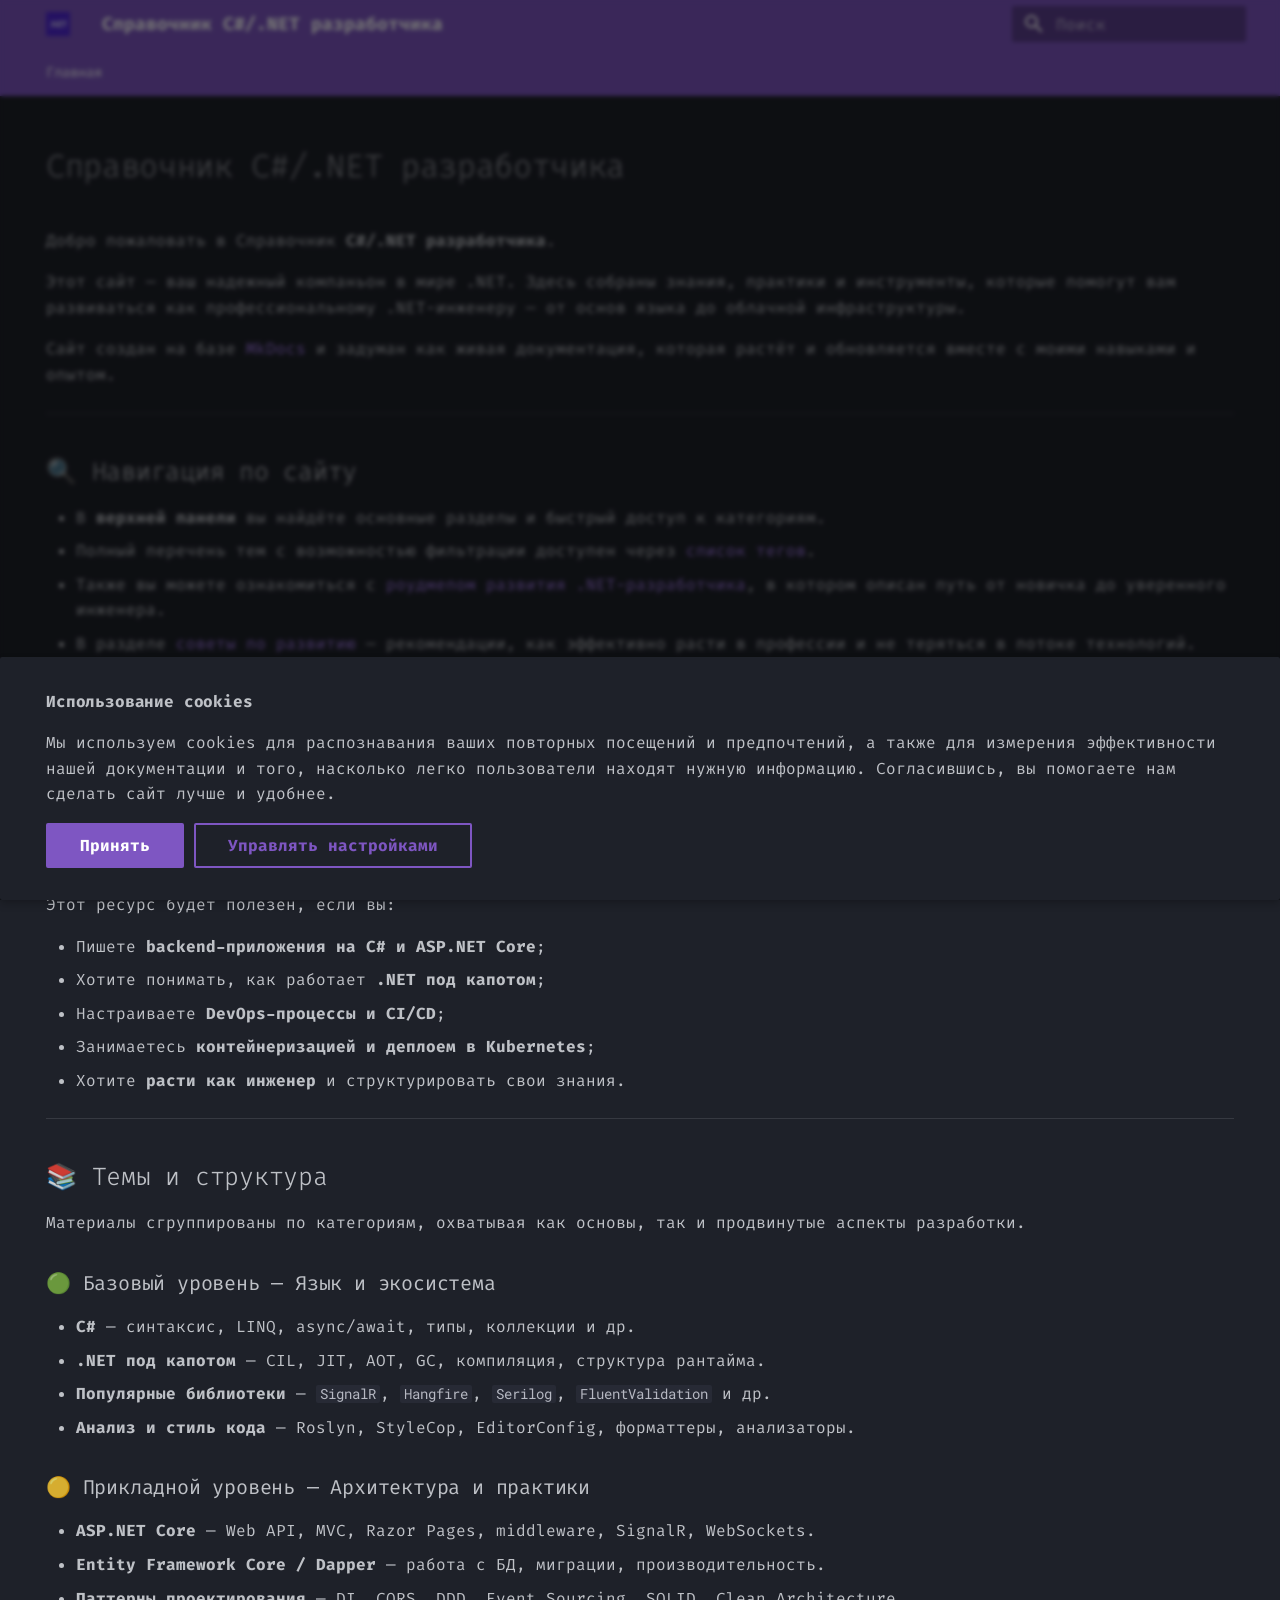
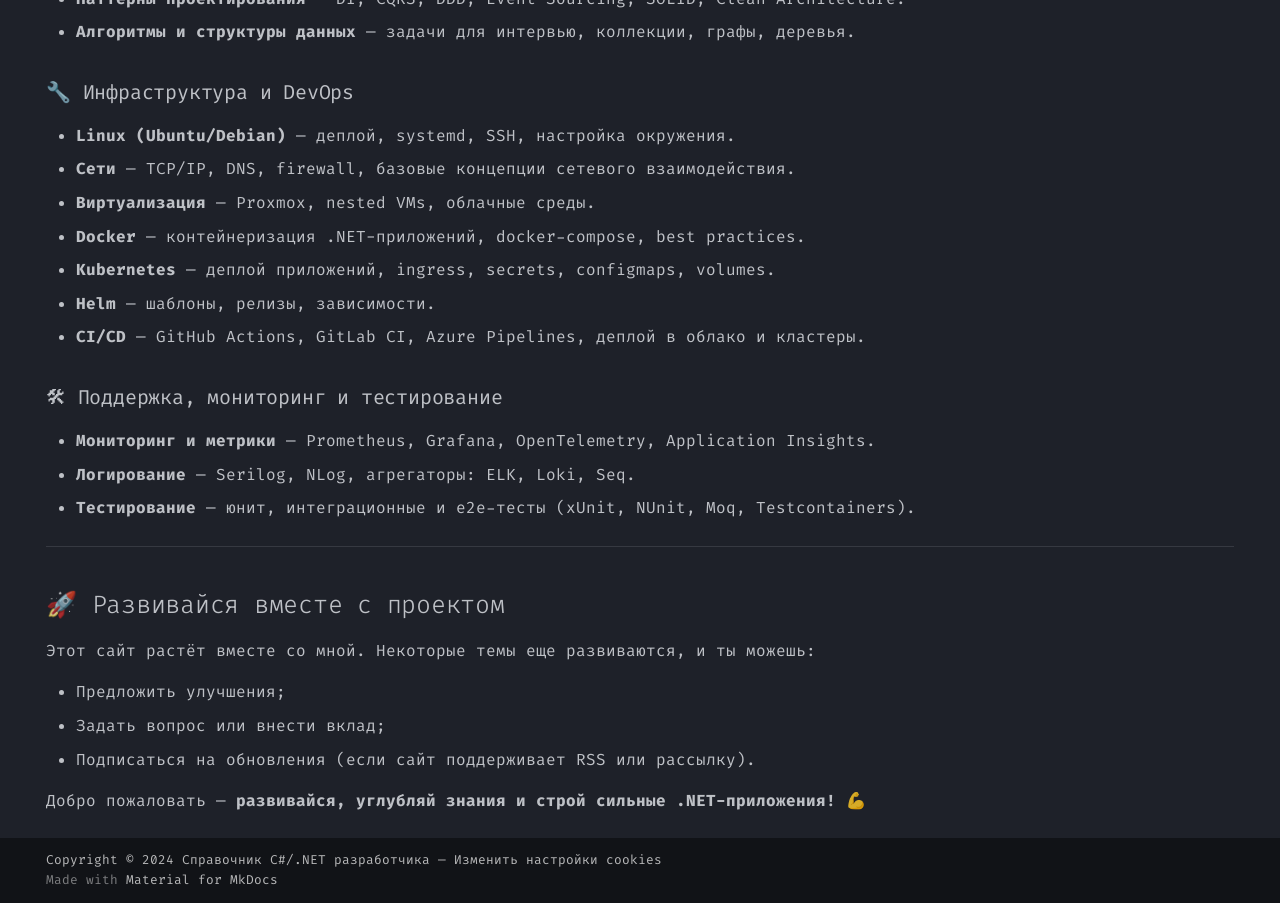
==== index.html @ f5a568a3 "Deployed e30e0c0 with MkDocs version: 1.6.1" ====
<!doctype html>
<html lang="ru" class="no-js">
  <head>
    
      <meta charset="utf-8">
      <meta name="viewport" content="width=device-width,initial-scale=1">
      
        <meta name="description" content="Справочник C#/.NET разработчика">
      
      
        <meta name="author" content="arthur-lokhov">
      
      
        <link rel="canonical" href="https://arthur-lokhov.github.io/dotnet-resources/">
      
      
      
      
      <link rel="icon" href="assets/logo.png">
      <meta name="generator" content="mkdocs-1.6.1, mkdocs-material-9.6.14">
    
    
      
        <title>Справочник C#/.NET разработчика</title>
      
    
    
      <link rel="stylesheet" href="assets/stylesheets/main.342714a4.min.css">
      
        
        <link rel="stylesheet" href="assets/stylesheets/palette.06af60db.min.css">
      
      


    
    
      
    
    
      
        
        
        
        <link rel="stylesheet" href="assets/external/fonts.googleapis.com/css.10d8c5b7.css">
        <style>:root{--md-text-font:"Fira Code";--md-code-font:"Roboto Mono"}</style>
      
    
    
    <script>__md_scope=new URL(".",location),__md_hash=e=>[...e].reduce(((e,_)=>(e<<5)-e+_.charCodeAt(0)),0),__md_get=(e,_=localStorage,t=__md_scope)=>JSON.parse(_.getItem(t.pathname+"."+e)),__md_set=(e,_,t=localStorage,a=__md_scope)=>{try{t.setItem(a.pathname+"."+e,JSON.stringify(_))}catch(e){}}</script>
    
      

    
    
    
  </head>
  
  
    
    
    
    
    
    <body dir="ltr" data-md-color-scheme="slate" data-md-color-primary="deep-purple" data-md-color-accent="cyan">
  
    
    <input class="md-toggle" data-md-toggle="drawer" type="checkbox" id="__drawer" autocomplete="off">
    <input class="md-toggle" data-md-toggle="search" type="checkbox" id="__search" autocomplete="off">
    <label class="md-overlay" for="__drawer"></label>
    <div data-md-component="skip">
      
        
        <a href="#cnet" class="md-skip">
          Перейти к содержанию
        </a>
      
    </div>
    <div data-md-component="announce">
      
    </div>
    
    
      

<header class="md-header" data-md-component="header">
  <nav class="md-header__inner md-grid" aria-label="Верхний колонтитул">
    <a href="https://arthur-lokhov.github.io/dotnet-resources" title="Справочник C#/.NET разработчика" class="md-header__button md-logo" aria-label="Справочник C#/.NET разработчика" data-md-component="logo">
      
  <img src="assets/logo.png" alt="logo">

    </a>
    <label class="md-header__button md-icon" for="__drawer">
      
      <svg xmlns="http://www.w3.org/2000/svg" viewBox="0 0 24 24"><path d="M3 6h18v2H3zm0 5h18v2H3zm0 5h18v2H3z"/></svg>
    </label>
    <div class="md-header__title" data-md-component="header-title">
      <div class="md-header__ellipsis">
        <div class="md-header__topic">
          <span class="md-ellipsis">
            Справочник C#/.NET разработчика
          </span>
        </div>
        <div class="md-header__topic" data-md-component="header-topic">
          <span class="md-ellipsis">
            
              Главная
            
          </span>
        </div>
      </div>
    </div>
    
      
    
    
    
    
      
      
        <label class="md-header__button md-icon" for="__search">
          
          <svg xmlns="http://www.w3.org/2000/svg" viewBox="0 0 24 24"><path d="M9.5 3A6.5 6.5 0 0 1 16 9.5c0 1.61-.59 3.09-1.56 4.23l.27.27h.79l5 5-1.5 1.5-5-5v-.79l-.27-.27A6.52 6.52 0 0 1 9.5 16 6.5 6.5 0 0 1 3 9.5 6.5 6.5 0 0 1 9.5 3m0 2C7 5 5 7 5 9.5S7 14 9.5 14 14 12 14 9.5 12 5 9.5 5"/></svg>
        </label>
        <div class="md-search" data-md-component="search" role="dialog">
  <label class="md-search__overlay" for="__search"></label>
  <div class="md-search__inner" role="search">
    <form class="md-search__form" name="search">
      <input type="text" class="md-search__input" name="query" aria-label="Поиск" placeholder="Поиск" autocapitalize="off" autocorrect="off" autocomplete="off" spellcheck="false" data-md-component="search-query" required>
      <label class="md-search__icon md-icon" for="__search">
        
        <svg xmlns="http://www.w3.org/2000/svg" viewBox="0 0 24 24"><path d="M9.5 3A6.5 6.5 0 0 1 16 9.5c0 1.61-.59 3.09-1.56 4.23l.27.27h.79l5 5-1.5 1.5-5-5v-.79l-.27-.27A6.52 6.52 0 0 1 9.5 16 6.5 6.5 0 0 1 3 9.5 6.5 6.5 0 0 1 9.5 3m0 2C7 5 5 7 5 9.5S7 14 9.5 14 14 12 14 9.5 12 5 9.5 5"/></svg>
        
        <svg xmlns="http://www.w3.org/2000/svg" viewBox="0 0 24 24"><path d="M20 11v2H8l5.5 5.5-1.42 1.42L4.16 12l7.92-7.92L13.5 5.5 8 11z"/></svg>
      </label>
      <nav class="md-search__options" aria-label="Поиск">
        
        <button type="reset" class="md-search__icon md-icon" title="Очистить" aria-label="Очистить" tabindex="-1">
          
          <svg xmlns="http://www.w3.org/2000/svg" viewBox="0 0 24 24"><path d="M19 6.41 17.59 5 12 10.59 6.41 5 5 6.41 10.59 12 5 17.59 6.41 19 12 13.41 17.59 19 19 17.59 13.41 12z"/></svg>
        </button>
      </nav>
      
        <div class="md-search__suggest" data-md-component="search-suggest"></div>
      
    </form>
    <div class="md-search__output">
      <div class="md-search__scrollwrap" tabindex="0" data-md-scrollfix>
        <div class="md-search-result" data-md-component="search-result">
          <div class="md-search-result__meta">
            Инициализация поиска
          </div>
          <ol class="md-search-result__list" role="presentation"></ol>
        </div>
      </div>
    </div>
  </div>
</div>
      
    
    
  </nav>
  
</header>
    
    <div class="md-container" data-md-component="container">
      
      
        
          
            
<nav class="md-tabs" aria-label="Вкладки" data-md-component="tabs">
  <div class="md-grid">
    <ul class="md-tabs__list">
      
        
  
  
  
    
  
  
    <li class="md-tabs__item md-tabs__item--active">
      <a href="." class="md-tabs__link">
        
  
  
    
  
  Главная

      </a>
    </li>
  

      
    </ul>
  </div>
</nav>
          
        
      
      <main class="md-main" data-md-component="main">
        <div class="md-main__inner md-grid">
          
            
              
                
              
              <div class="md-sidebar md-sidebar--primary" data-md-component="sidebar" data-md-type="navigation" hidden>
                <div class="md-sidebar__scrollwrap">
                  <div class="md-sidebar__inner">
                    


  


<nav class="md-nav md-nav--primary md-nav--lifted" aria-label="Навигация" data-md-level="0">
  <label class="md-nav__title" for="__drawer">
    <a href="https://arthur-lokhov.github.io/dotnet-resources" title="Справочник C#/.NET разработчика" class="md-nav__button md-logo" aria-label="Справочник C#/.NET разработчика" data-md-component="logo">
      
  <img src="assets/logo.png" alt="logo">

    </a>
    Справочник C#/.NET разработчика
  </label>
  
  <ul class="md-nav__list" data-md-scrollfix>
    
      
      
  
  
    
  
  
  
    <li class="md-nav__item md-nav__item--active">
      
      <input class="md-nav__toggle md-toggle" type="checkbox" id="__toc">
      
      
        
      
      
        <label class="md-nav__link md-nav__link--active" for="__toc">
          
  
  
  <span class="md-ellipsis">
    Главная
    
  </span>
  

          <span class="md-nav__icon md-icon"></span>
        </label>
      
      <a href="." class="md-nav__link md-nav__link--active">
        
  
  
  <span class="md-ellipsis">
    Главная
    
  </span>
  

      </a>
      
        

<nav class="md-nav md-nav--secondary" aria-label="Содержание">
  
  
  
    
  
  
    <label class="md-nav__title" for="__toc">
      <span class="md-nav__icon md-icon"></span>
      Содержание
    </label>
    <ul class="md-nav__list" data-md-component="toc" data-md-scrollfix>
      
        <li class="md-nav__item">
  <a href="#_1" class="md-nav__link">
    <span class="md-ellipsis">
      🔍 Навигация по сайту
    </span>
  </a>
  
</li>
      
        <li class="md-nav__item">
  <a href="#_2" class="md-nav__link">
    <span class="md-ellipsis">
      🎯 Для кого этот сайт
    </span>
  </a>
  
</li>
      
        <li class="md-nav__item">
  <a href="#_3" class="md-nav__link">
    <span class="md-ellipsis">
      📚 Темы и структура
    </span>
  </a>
  
    <nav class="md-nav" aria-label="📚 Темы и структура">
      <ul class="md-nav__list">
        
          <li class="md-nav__item">
  <a href="#_4" class="md-nav__link">
    <span class="md-ellipsis">
      🟢 Базовый уровень — Язык и экосистема
    </span>
  </a>
  
</li>
        
          <li class="md-nav__item">
  <a href="#_5" class="md-nav__link">
    <span class="md-ellipsis">
      🟡 Прикладной уровень — Архитектура и практики
    </span>
  </a>
  
</li>
        
          <li class="md-nav__item">
  <a href="#devops" class="md-nav__link">
    <span class="md-ellipsis">
      🔧 Инфраструктура и DevOps
    </span>
  </a>
  
</li>
        
          <li class="md-nav__item">
  <a href="#_6" class="md-nav__link">
    <span class="md-ellipsis">
      🛠 Поддержка, мониторинг и тестирование
    </span>
  </a>
  
</li>
        
      </ul>
    </nav>
  
</li>
      
        <li class="md-nav__item">
  <a href="#_7" class="md-nav__link">
    <span class="md-ellipsis">
      🚀 Развивайся вместе с проектом
    </span>
  </a>
  
</li>
      
    </ul>
  
</nav>
      
    </li>
  

    
  </ul>
</nav>
                  </div>
                </div>
              </div>
            
            
              
                
              
              <div class="md-sidebar md-sidebar--secondary" data-md-component="sidebar" data-md-type="toc" hidden>
                <div class="md-sidebar__scrollwrap">
                  <div class="md-sidebar__inner">
                    

<nav class="md-nav md-nav--secondary" aria-label="Содержание">
  
  
  
    
  
  
    <label class="md-nav__title" for="__toc">
      <span class="md-nav__icon md-icon"></span>
      Содержание
    </label>
    <ul class="md-nav__list" data-md-component="toc" data-md-scrollfix>
      
        <li class="md-nav__item">
  <a href="#_1" class="md-nav__link">
    <span class="md-ellipsis">
      🔍 Навигация по сайту
    </span>
  </a>
  
</li>
      
        <li class="md-nav__item">
  <a href="#_2" class="md-nav__link">
    <span class="md-ellipsis">
      🎯 Для кого этот сайт
    </span>
  </a>
  
</li>
      
        <li class="md-nav__item">
  <a href="#_3" class="md-nav__link">
    <span class="md-ellipsis">
      📚 Темы и структура
    </span>
  </a>
  
    <nav class="md-nav" aria-label="📚 Темы и структура">
      <ul class="md-nav__list">
        
          <li class="md-nav__item">
  <a href="#_4" class="md-nav__link">
    <span class="md-ellipsis">
      🟢 Базовый уровень — Язык и экосистема
    </span>
  </a>
  
</li>
        
          <li class="md-nav__item">
  <a href="#_5" class="md-nav__link">
    <span class="md-ellipsis">
      🟡 Прикладной уровень — Архитектура и практики
    </span>
  </a>
  
</li>
        
          <li class="md-nav__item">
  <a href="#devops" class="md-nav__link">
    <span class="md-ellipsis">
      🔧 Инфраструктура и DevOps
    </span>
  </a>
  
</li>
        
          <li class="md-nav__item">
  <a href="#_6" class="md-nav__link">
    <span class="md-ellipsis">
      🛠 Поддержка, мониторинг и тестирование
    </span>
  </a>
  
</li>
        
      </ul>
    </nav>
  
</li>
      
        <li class="md-nav__item">
  <a href="#_7" class="md-nav__link">
    <span class="md-ellipsis">
      🚀 Развивайся вместе с проектом
    </span>
  </a>
  
</li>
      
    </ul>
  
</nav>
                  </div>
                </div>
              </div>
            
          
          
            <div class="md-content" data-md-component="content">
              <article class="md-content__inner md-typeset">
                
                  
  




<h1 id="cnet">Справочник C#/.NET разработчика</h1>
<p>Добро пожаловать в Справочник <strong>C#/.NET разработчика</strong>.</p>
<p>Этот сайт — ваш надежный компаньон в мире .NET.
Здесь собраны знания, практики и инструменты, которые помогут вам развиваться как профессиональному .NET-инженеру — от основ языка до облачной инфраструктуры.</p>
<p>Сайт создан на базе <a href="https://www.mkdocs.org/">MkDocs</a> и задуман как живая документация, которая растёт и обновляется вместе с моими навыками и опытом.</p>
<hr />
<h2 id="_1">🔍 Навигация по сайту</h2>
<!--TODO: Add link to roadmap-->

<ul>
<li>В <strong>верхней панели</strong> вы найдёте основные разделы и быстрый доступ к категориям.</li>
<li>Полный перечень тем с возможностью фильтрации доступен через <a href="tags/">список тегов</a>.</li>
<li>Также вы можете ознакомиться с <a href="...">роудмепом развития .NET-разработчика</a>, в котором описан путь от новичка до уверенного инженера.</li>
<li>В разделе <a href="advices/">советы по развитию</a> — рекомендации, как эффективно расти в профессии и не теряться в потоке технологий.</li>
<li>Отдельная <a href="links/">страница с ресурсами</a> содержит подборку лучших YouTube-каналов, блогов, GitHub-репозиториев и сообществ для обучения и общения.</li>
<li>На странице <a href="workflow/">настройка рабочего окружения</a> описано, как подготовить систему и инструменты для комфортной и продуктивной .NET-разработки.</li>
</ul>
<hr />
<h2 id="_2">🎯 Для кого этот сайт</h2>
<p>Этот ресурс будет полезен, если вы:</p>
<ul>
<li>Пишете <strong>backend-приложения на C# и ASP.NET Core</strong>;</li>
<li>Хотите понимать, как работает <strong>.NET под капотом</strong>;</li>
<li>Настраиваете <strong>DevOps-процессы и CI/CD</strong>;</li>
<li>Занимаетесь <strong>контейнеризацией и деплоем в Kubernetes</strong>;</li>
<li>Хотите <strong>расти как инженер</strong> и структурировать свои знания.</li>
</ul>
<hr />
<h2 id="_3">📚 Темы и структура</h2>
<p>Материалы сгруппированы по категориям, охватывая как основы, так и продвинутые аспекты разработки.</p>
<h3 id="_4">🟢 Базовый уровень — Язык и экосистема</h3>
<ul>
<li><strong>C#</strong> — синтаксис, LINQ, async/await, типы, коллекции и др.</li>
<li><strong>.NET под капотом</strong> — CIL, JIT, AOT, GC, компиляция, структура рантайма.</li>
<li><strong>Популярные библиотеки</strong> — <code>SignalR</code>, <code>Hangfire</code>, <code>Serilog</code>, <code>FluentValidation</code> и др.</li>
<li><strong>Анализ и стиль кода</strong> — Roslyn, StyleCop, EditorConfig, форматтеры, анализаторы.</li>
</ul>
<h3 id="_5">🟡 Прикладной уровень — Архитектура и практики</h3>
<ul>
<li><strong>ASP.NET Core</strong> — Web API, MVC, Razor Pages, middleware, SignalR, WebSockets.</li>
<li><strong>Entity Framework Core / Dapper</strong> — работа с БД, миграции, производительность.</li>
<li><strong>Паттерны проектирования</strong> — DI, CQRS, DDD, Event Sourcing, SOLID, Clean Architecture.</li>
<li><strong>Алгоритмы и структуры данных</strong> — задачи для интервью, коллекции, графы, деревья.</li>
</ul>
<h3 id="devops">🔧 Инфраструктура и DevOps</h3>
<ul>
<li><strong>Linux (Ubuntu/Debian)</strong> — деплой, systemd, SSH, настройка окружения.</li>
<li><strong>Сети</strong> — TCP/IP, DNS, firewall, базовые концепции сетевого взаимодействия.</li>
<li><strong>Виртуализация</strong> — Proxmox, nested VMs, облачные среды.</li>
<li><strong>Docker</strong> — контейнеризация .NET-приложений, docker-compose, best practices.</li>
<li><strong>Kubernetes</strong> — деплой приложений, ingress, secrets, configmaps, volumes.</li>
<li><strong>Helm</strong> — шаблоны, релизы, зависимости.</li>
<li><strong>CI/CD</strong> — GitHub Actions, GitLab CI, Azure Pipelines, деплой в облако и кластеры.</li>
</ul>
<h3 id="_6">🛠 Поддержка, мониторинг и тестирование</h3>
<ul>
<li><strong>Мониторинг и метрики</strong> — Prometheus, Grafana, OpenTelemetry, Application Insights.</li>
<li><strong>Логирование</strong> — Serilog, NLog, агрегаторы: ELK, Loki, Seq.</li>
<li><strong>Тестирование</strong> — юнит, интеграционные и e2e-тесты (xUnit, NUnit, Moq, Testcontainers).</li>
</ul>
<hr />
<h2 id="_7">🚀 Развивайся вместе с проектом</h2>
<p>Этот сайт растёт вместе со мной. Некоторые темы еще развиваются, и ты можешь:</p>
<ul>
<li>Предложить улучшения;</li>
<li>Задать вопрос или внести вклад;</li>
<li>Подписаться на обновления (если сайт поддерживает RSS или рассылку).</li>
</ul>
<p>Добро пожаловать — <strong>развивайся, углубляй знания и строй сильные .NET-приложения!</strong> 💪</p>







  
  




  



                
              </article>
            </div>
          
          
  <script>var tabs=__md_get("__tabs");if(Array.isArray(tabs))e:for(var set of document.querySelectorAll(".tabbed-set")){var labels=set.querySelector(".tabbed-labels");for(var tab of tabs)for(var label of labels.getElementsByTagName("label"))if(label.innerText.trim()===tab){var input=document.getElementById(label.htmlFor);input.checked=!0;continue e}}</script>

<script>var target=document.getElementById(location.hash.slice(1));target&&target.name&&(target.checked=target.name.startsWith("__tabbed_"))</script>
        </div>
        
          <button type="button" class="md-top md-icon" data-md-component="top" hidden>
  
  <svg xmlns="http://www.w3.org/2000/svg" viewBox="0 0 24 24"><path d="M13 20h-2V8l-5.5 5.5-1.42-1.42L12 4.16l7.92 7.92-1.42 1.42L13 8z"/></svg>
  К началу
</button>
        
      </main>
      
        <footer class="md-footer">
  
  <div class="md-footer-meta md-typeset">
    <div class="md-footer-meta__inner md-grid">
      <div class="md-copyright">
  
    <div class="md-copyright__highlight">
      Copyright &copy; 2024 Справочник C#/.NET разработчика — <a href="#__consent">Изменить настройки cookies</a>

    </div>
  
  
    Made with
    <a href="https://squidfunk.github.io/mkdocs-material/" target="_blank" rel="noopener">
      Material for MkDocs
    </a>
  
</div>
      
    </div>
  </div>
</footer>
      
    </div>
    <div class="md-dialog" data-md-component="dialog">
      <div class="md-dialog__inner md-typeset"></div>
    </div>
    
      <div class="md-progress" data-md-component="progress" role="progressbar"></div>
    
    
      <div class="md-consent" data-md-component="consent" id="__consent" hidden>
        <div class="md-consent__overlay"></div>
        <aside class="md-consent__inner">
          <form class="md-consent__form md-grid md-typeset" name="consent">
            


  


<h4>Использование cookies</h4>
<p>Мы используем cookies для распознавания ваших повторных посещений и предпочтений, а также для измерения эффективности нашей документации и того, насколько легко пользователи находят нужную информацию. Согласившись, вы помогаете нам сделать сайт лучше и удобнее.</p>
<input class="md-toggle" type="checkbox" id="__settings" >
<div class="md-consent__settings">
  <ul class="task-list">
    
    
      
    
    
      
    
    
  </ul>
</div>
<div class="md-consent__controls">
  
    
      <button class="md-button md-button--primary">Принять</button>
    
    
    
  
    
    
    
      <label class="md-button" for="__settings">Управлять настройками</label>
    
  
</div>
          </form>
        </aside>
      </div>
      <script>var consent=__md_get("__consent");if(consent)for(var input of document.forms.consent.elements)input.name&&(input.checked=consent[input.name]||!1);else"file:"!==location.protocol&&setTimeout((function(){document.querySelector("[data-md-component=consent]").hidden=!1}),250);var form=document.forms.consent;for(var action of["submit","reset"])form.addEventListener(action,(function(e){if(e.preventDefault(),"reset"===e.type)for(var n of document.forms.consent.elements)n.name&&(n.checked=!1);__md_set("__consent",Object.fromEntries(Array.from(new FormData(form).keys()).map((function(e){return[e,!0]})))),location.hash="",location.reload()}))</script>
    
    
      
      <script id="__config" type="application/json">{"base": ".", "features": ["navigation.instant", "navigation.instant.prefetch", "navigation.instant.progress", "navigation.tabs", "navigation.top", "navigation.tracking", "navigation.sections", "search.suggest", "header.autohide", "search.highlight", "content.tabs.link", "content.code.annotation", "content.code.copy"], "search": "assets/javascripts/workers/search.d50fe291.min.js", "tags": null, "translations": {"clipboard.copied": "\u0421\u043a\u043e\u043f\u0438\u0440\u043e\u0432\u0430\u043d\u043e \u0432 \u0431\u0443\u0444\u0435\u0440", "clipboard.copy": "\u041a\u043e\u043f\u0438\u0440\u043e\u0432\u0430\u0442\u044c \u0432 \u0431\u0443\u0444\u0435\u0440", "search.result.more.one": "\u0415\u0449\u0451 1 \u043d\u0430 \u044d\u0442\u043e\u0439 \u0441\u0442\u0440\u0430\u043d\u0438\u0446\u0435", "search.result.more.other": "\u0415\u0449\u0451 # \u043d\u0430 \u044d\u0442\u043e\u0439 \u0441\u0442\u0440\u0430\u043d\u0438\u0446\u0435", "search.result.none": "\u0421\u043e\u0432\u043f\u0430\u0434\u0435\u043d\u0438\u0439 \u043d\u0435 \u043d\u0430\u0439\u0434\u0435\u043d\u043e", "search.result.one": "\u041d\u0430\u0439\u0434\u0435\u043d\u043e 1 \u0441\u043e\u0432\u043f\u0430\u0434\u0435\u043d\u0438\u0435", "search.result.other": "\u041d\u0430\u0439\u0434\u0435\u043d\u043e \u0441\u043e\u0432\u043f\u0430\u0434\u0435\u043d\u0438\u0439: #", "search.result.placeholder": "\u041d\u0430\u0447\u043d\u0438\u0442\u0435 \u043f\u0435\u0447\u0430\u0442\u0430\u0442\u044c \u0434\u043b\u044f \u043f\u043e\u0438\u0441\u043a\u0430", "search.result.term.missing": "\u041e\u0442\u0441\u0443\u0442\u0441\u0442\u0432\u0443\u0435\u0442", "select.version": "\u0412\u044b\u0431\u0435\u0440\u0438\u0442\u0435 \u0432\u0435\u0440\u0441\u0438\u044e"}, "version": null}</script>
    
    
      <script src="assets/javascripts/bundle.13a4f30d.min.js"></script>
      
    
  </body>
</html>
---- assets/stylesheets/main.342714a4.min.css ----
@charset "UTF-8";html{-webkit-text-size-adjust:none;-moz-text-size-adjust:none;text-size-adjust:none;box-sizing:border-box}*,:after,:before{box-sizing:inherit}@media (prefers-reduced-motion){*,:after,:before{transition:none!important}}body{margin:0}a,button,input,label{-webkit-tap-highlight-color:transparent}a{color:inherit;text-decoration:none}hr{border:0;box-sizing:initial;display:block;height:.05rem;overflow:visible;padding:0}small{font-size:80%}sub,sup{line-height:1em}img{border-style:none}table{border-collapse:initial;border-spacing:0}td,th{font-weight:400;vertical-align:top}button{background:#0000;border:0;font-family:inherit;font-size:inherit;margin:0;padding:0}input{border:0;outline:none}:root{--md-primary-fg-color:#4051b5;--md-primary-fg-color--light:#5d6cc0;--md-primary-fg-color--dark:#303fa1;--md-primary-bg-color:#fff;--md-primary-bg-color--light:#ffffffb3;--md-accent-fg-color:#526cfe;--md-accent-fg-color--transparent:#526cfe1a;--md-accent-bg-color:#fff;--md-accent-bg-color--light:#ffffffb3}[data-md-color-scheme=default]{color-scheme:light}[data-md-color-scheme=default] img[src$="#gh-dark-mode-only"],[data-md-color-scheme=default] img[src$="#only-dark"]{display:none}:root,[data-md-color-scheme=default]{--md-hue:225deg;--md-default-fg-color:#000000de;--md-default-fg-color--light:#0000008a;--md-default-fg-color--lighter:#00000052;--md-default-fg-color--lightest:#00000012;--md-default-bg-color:#fff;--md-default-bg-color--light:#ffffffb3;--md-default-bg-color--lighter:#ffffff4d;--md-default-bg-color--lightest:#ffffff1f;--md-code-fg-color:#36464e;--md-code-bg-color:#f5f5f5;--md-code-hl-color:#4287ff;--md-code-hl-color--light:#4287ff1a;--md-code-hl-number-color:#d52a2a;--md-code-hl-special-color:#db1457;--md-code-hl-function-color:#a846b9;--md-code-hl-constant-color:#6e59d9;--md-code-hl-keyword-color:#3f6ec6;--md-code-hl-string-color:#1c7d4d;--md-code-hl-name-color:var(--md-code-fg-color);--md-code-hl-operator-color:var(--md-default-fg-color--light);--md-code-hl-punctuation-color:var(--md-default-fg-color--light);--md-code-hl-comment-color:var(--md-default-fg-color--light);--md-code-hl-generic-color:var(--md-default-fg-color--light);--md-code-hl-variable-color:var(--md-default-fg-color--light);--md-typeset-color:var(--md-default-fg-color);--md-typeset-a-color:var(--md-primary-fg-color);--md-typeset-del-color:#f5503d26;--md-typeset-ins-color:#0bd57026;--md-typeset-kbd-color:#fafafa;--md-typeset-kbd-accent-color:#fff;--md-typeset-kbd-border-color:#b8b8b8;--md-typeset-mark-color:#ffff0080;--md-typeset-table-color:#0000001f;--md-typeset-table-color--light:rgba(0,0,0,.035);--md-admonition-fg-color:var(--md-default-fg-color);--md-admonition-bg-color:var(--md-default-bg-color);--md-warning-fg-color:#000000de;--md-warning-bg-color:#ff9;--md-footer-fg-color:#fff;--md-footer-fg-color--light:#ffffffb3;--md-footer-fg-color--lighter:#ffffff73;--md-footer-bg-color:#000000de;--md-footer-bg-color--dark:#00000052;--md-shadow-z1:0 0.2rem 0.5rem #0000000d,0 0 0.05rem #0000001a;--md-shadow-z2:0 0.2rem 0.5rem #0000001a,0 0 0.05rem #00000040;--md-shadow-z3:0 0.2rem 0.5rem #0003,0 0 0.05rem #00000059}.md-icon svg{fill:currentcolor;display:block;height:1.2rem;width:1.2rem}body{-webkit-font-smoothing:antialiased;-moz-osx-font-smoothing:grayscale;--md-text-font-family:var(--md-text-font,_),-apple-system,BlinkMacSystemFont,Helvetica,Arial,sans-serif;--md-code-font-family:var(--md-code-font,_),SFMono-Regular,Consolas,Menlo,monospace}aside,body,input{font-feature-settings:"kern","liga";color:var(--md-typeset-color);font-family:var(--md-text-font-family)}code,kbd,pre{font-feature-settings:"kern";font-family:var(--md-code-font-family)}:root{--md-typeset-table-sort-icon:url('data:image/svg+xml;charset=utf-8,<svg xmlns="http://www.w3.org/2000/svg" viewBox="0 0 24 24"><path d="m18 21-4-4h3V7h-3l4-4 4 4h-3v10h3M2 19v-2h10v2M2 13v-2h7v2M2 7V5h4v2z"/></svg>');--md-typeset-table-sort-icon--asc:url('data:image/svg+xml;charset=utf-8,<svg xmlns="http://www.w3.org/2000/svg" viewBox="0 0 24 24"><path d="M19 17h3l-4 4-4-4h3V3h2M2 17h10v2H2M6 5v2H2V5m0 6h7v2H2z"/></svg>');--md-typeset-table-sort-icon--desc:url('data:image/svg+xml;charset=utf-8,<svg xmlns="http://www.w3.org/2000/svg" viewBox="0 0 24 24"><path d="M19 7h3l-4-4-4 4h3v14h2M2 17h10v2H2M6 5v2H2V5m0 6h7v2H2z"/></svg>')}.md-typeset{-webkit-print-color-adjust:exact;color-adjust:exact;font-size:.8rem;line-height:1.6;overflow-wrap:break-word}@media print{.md-typeset{font-size:.68rem}}.md-typeset blockquote,.md-typeset dl,.md-typeset figure,.md-typeset ol,.md-typeset pre,.md-typeset ul{margin-bottom:1em;margin-top:1em}.md-typeset h1{color:var(--md-default-fg-color--light);font-size:2em;line-height:1.3;margin:0 0 1.25em}.md-typeset h1,.md-typeset h2{font-weight:300;letter-spacing:-.01em}.md-typeset h2{font-size:1.5625em;line-height:1.4;margin:1.6em 0 .64em}.md-typeset h3{font-size:1.25em;font-weight:400;letter-spacing:-.01em;line-height:1.5;margin:1.6em 0 .8em}.md-typeset h2+h3{margin-top:.8em}.md-typeset h4{font-weight:700;letter-spacing:-.01em;margin:1em 0}.md-typeset h5,.md-typeset h6{color:var(--md-default-fg-color--light);font-size:.8em;font-weight:700;letter-spacing:-.01em;margin:1.25em 0}.md-typeset h5{text-transform:uppercase}.md-typeset h5 code{text-transform:none}.md-typeset hr{border-bottom:.05rem solid var(--md-default-fg-color--lightest);display:flow-root;margin:1.5em 0}.md-typeset a{color:var(--md-typeset-a-color);word-break:break-word}.md-typeset a,.md-typeset a:before{transition:color 125ms}.md-typeset a:focus,.md-typeset a:hover{color:var(--md-accent-fg-color)}.md-typeset a:focus code,.md-typeset a:hover code{background-color:var(--md-accent-fg-color--transparent)}.md-typeset a code{color:currentcolor;transition:background-color 125ms}.md-typeset a.focus-visible{outline-color:var(--md-accent-fg-color);outline-offset:.2rem}.md-typeset code,.md-typeset kbd,.md-typeset pre{color:var(--md-code-fg-color);direction:ltr;font-variant-ligatures:none}@media print{.md-typeset code,.md-typeset kbd,.md-typeset pre{white-space:pre-wrap}}.md-typeset code{background-color:var(--md-code-bg-color);border-radius:.1rem;-webkit-box-decoration-break:clone;box-decoration-break:clone;font-size:.85em;padding:0 .2941176471em;word-break:break-word}.md-typeset code:not(.focus-visible){-webkit-tap-highlight-color:transparent;outline:none}.md-typeset pre{display:flow-root;line-height:1.4;position:relative}.md-typeset pre>code{-webkit-box-decoration-break:slice;box-decoration-break:slice;box-shadow:none;display:block;margin:0;outline-color:var(--md-accent-fg-color);overflow:auto;padding:.7720588235em 1.1764705882em;scrollbar-color:var(--md-default-fg-color--lighter) #0000;scrollbar-width:thin;touch-action:auto;word-break:normal}.md-typeset pre>code:hover{scrollbar-color:var(--md-accent-fg-color) #0000}.md-typeset pre>code::-webkit-scrollbar{height:.2rem;width:.2rem}.md-typeset pre>code::-webkit-scrollbar-thumb{background-color:var(--md-default-fg-color--lighter)}.md-typeset pre>code::-webkit-scrollbar-thumb:hover{background-color:var(--md-accent-fg-color)}.md-typeset kbd{background-color:var(--md-typeset-kbd-color);border-radius:.1rem;box-shadow:0 .1rem 0 .05rem var(--md-typeset-kbd-border-color),0 .1rem 0 var(--md-typeset-kbd-border-color),0 -.1rem .2rem var(--md-typeset-kbd-accent-color) inset;color:var(--md-default-fg-color);display:inline-block;font-size:.75em;padding:0 .6666666667em;vertical-align:text-top;word-break:break-word}.md-typeset mark{background-color:var(--md-typeset-mark-color);-webkit-box-decoration-break:clone;box-decoration-break:clone;color:inherit;word-break:break-word}.md-typeset abbr{border-bottom:.05rem dotted var(--md-default-fg-color--light);cursor:help;text-decoration:none}.md-typeset small{opacity:.75}[dir=ltr] .md-typeset sub,[dir=ltr] .md-typeset sup{margin-left:.078125em}[dir=rtl] .md-typeset sub,[dir=rtl] .md-typeset sup{margin-right:.078125em}[dir=ltr] .md-typeset blockquote{padding-left:.6rem}[dir=rtl] .md-typeset blockquote{padding-right:.6rem}[dir=ltr] .md-typeset blockquote{border-left:.2rem solid var(--md-default-fg-color--lighter)}[dir=rtl] .md-typeset blockquote{border-right:.2rem solid var(--md-default-fg-color--lighter)}.md-typeset blockquote{color:var(--md-default-fg-color--light);margin-left:0;margin-right:0}.md-typeset ul{list-style-type:disc}.md-typeset ul[type]{list-style-type:revert-layer}[dir=ltr] .md-typeset ol,[dir=ltr] .md-typeset ul{margin-left:.625em}[dir=rtl] .md-typeset ol,[dir=rtl] .md-typeset ul{margin-right:.625em}.md-typeset ol,.md-typeset ul{padding:0}.md-typeset ol:not([hidden]),.md-typeset ul:not([hidden]){display:flow-root}.md-typeset ol ol,.md-typeset ul ol{list-style-type:lower-alpha}.md-typeset ol ol ol,.md-typeset ul ol ol{list-style-type:lower-roman}.md-typeset ol ol ol ol,.md-typeset ul ol ol ol{list-style-type:upper-alpha}.md-typeset ol ol ol ol ol,.md-typeset ul ol ol ol ol{list-style-type:upper-roman}.md-typeset ol[type],.md-typeset ul[type]{list-style-type:revert-layer}[dir=ltr] .md-typeset ol li,[dir=ltr] .md-typeset ul li{margin-left:1.25em}[dir=rtl] .md-typeset ol li,[dir=rtl] .md-typeset ul li{margin-right:1.25em}.md-typeset ol li,.md-typeset ul li{margin-bottom:.5em}.md-typeset ol li blockquote,.md-typeset ol li p,.md-typeset ul li blockquote,.md-typeset ul li p{margin:.5em 0}.md-typeset ol li:last-child,.md-typeset ul li:last-child{margin-bottom:0}[dir=ltr] .md-typeset ol li ol,[dir=ltr] .md-typeset ol li ul,[dir=ltr] .md-typeset ul li ol,[dir=ltr] .md-typeset ul li ul{margin-left:.625em}[dir=rtl] .md-typeset ol li ol,[dir=rtl] .md-typeset ol li ul,[dir=rtl] .md-typeset ul li ol,[dir=rtl] .md-typeset ul li ul{margin-right:.625em}.md-typeset ol li ol,.md-typeset ol li ul,.md-typeset ul li ol,.md-typeset ul li ul{margin-bottom:.5em;margin-top:.5em}[dir=ltr] .md-typeset dd{margin-left:1.875em}[dir=rtl] .md-typeset dd{margin-right:1.875em}.md-typeset dd{margin-bottom:1.5em;margin-top:1em}.md-typeset img,.md-typeset svg,.md-typeset video{height:auto;max-width:100%}.md-typeset img[align=left]{margin:1em 1em 1em 0}.md-typeset img[align=right]{margin:1em 0 1em 1em}.md-typeset img[align]:only-child{margin-top:0}.md-typeset figure{display:flow-root;margin:1em auto;max-width:100%;text-align:center;width:-moz-fit-content;width:fit-content}.md-typeset figure img{display:block;margin:0 auto}.md-typeset figcaption{font-style:italic;margin:1em auto;max-width:24rem}.md-typeset iframe{max-width:100%}.md-typeset table:not([class]){background-color:var(--md-default-bg-color);border:.05rem solid var(--md-typeset-table-color);border-radius:.1rem;display:inline-block;font-size:.64rem;max-width:100%;overflow:auto;touch-action:auto}@media print{.md-typeset table:not([class]){display:table}}.md-typeset table:not([class])+*{margin-top:1.5em}.md-typeset table:not([class]) td>:first-child,.md-typeset table:not([class]) th>:first-child{margin-top:0}.md-typeset table:not([class]) td>:last-child,.md-typeset table:not([class]) th>:last-child{margin-bottom:0}.md-typeset table:not([class]) td:not([align]),.md-typeset table:not([class]) th:not([align]){text-align:left}[dir=rtl] .md-typeset table:not([class]) td:not([align]),[dir=rtl] .md-typeset table:not([class]) th:not([align]){text-align:right}.md-typeset table:not([class]) th{font-weight:700;min-width:5rem;padding:.9375em 1.25em;vertical-align:top}.md-typeset table:not([class]) td{border-top:.05rem solid var(--md-typeset-table-color);padding:.9375em 1.25em;vertical-align:top}.md-typeset table:not([class]) tbody tr{transition:background-color 125ms}.md-typeset table:not([class]) tbody tr:hover{background-color:var(--md-typeset-table-color--light);box-shadow:0 .05rem 0 var(--md-default-bg-color) inset}.md-typeset table:not([class]) a{word-break:normal}.md-typeset table th[role=columnheader]{cursor:pointer}[dir=ltr] .md-typeset table th[role=columnheader]:after{margin-left:.5em}[dir=rtl] .md-typeset table th[role=columnheader]:after{margin-right:.5em}.md-typeset table th[role=columnheader]:after{content:"";display:inline-block;height:1.2em;-webkit-mask-image:var(--md-typeset-table-sort-icon);mask-image:var(--md-typeset-table-sort-icon);-webkit-mask-repeat:no-repeat;mask-repeat:no-repeat;-webkit-mask-size:contain;mask-size:contain;transition:background-color 125ms;vertical-align:text-bottom;width:1.2em}.md-typeset table th[role=columnheader]:hover:after{background-color:var(--md-default-fg-color--lighter)}.md-typeset table th[role=columnheader][aria-sort=ascending]:after{background-color:var(--md-default-fg-color--light);-webkit-mask-image:var(--md-typeset-table-sort-icon--asc);mask-image:var(--md-typeset-table-sort-icon--asc)}.md-typeset table th[role=columnheader][aria-sort=descending]:after{background-color:var(--md-default-fg-color--light);-webkit-mask-image:var(--md-typeset-table-sort-icon--desc);mask-image:var(--md-typeset-table-sort-icon--desc)}.md-typeset__scrollwrap{margin:1em -.8rem;overflow-x:auto;touch-action:auto}.md-typeset__table{display:inline-block;margin-bottom:.5em;padding:0 .8rem}@media print{.md-typeset__table{display:block}}html .md-typeset__table table{display:table;margin:0;overflow:hidden;width:100%}@media screen and (max-width:44.984375em){.md-content__inner>pre{margin:1em -.8rem}.md-content__inner>pre code{border-radius:0}}.md-typeset .md-author{border-radius:100%;display:block;flex-shrink:0;height:1.6rem;overflow:hidden;position:relative;transition:color 125ms,transform 125ms;width:1.6rem}.md-typeset .md-author img{display:block}.md-typeset .md-author--more{background:var(--md-default-fg-color--lightest);color:var(--md-default-fg-color--lighter);font-size:.6rem;font-weight:700;line-height:1.6rem;text-align:center}.md-typeset .md-author--long{height:2.4rem;width:2.4rem}.md-typeset a.md-author{transform:scale(1)}.md-typeset a.md-author img{border-radius:100%;filter:grayscale(100%) opacity(75%);transition:filter 125ms}.md-typeset a.md-author:focus,.md-typeset a.md-author:hover{transform:scale(1.1);z-index:1}.md-typeset a.md-author:focus img,.md-typeset a.md-author:hover img{filter:grayscale(0)}.md-banner{background-color:var(--md-footer-bg-color);color:var(--md-footer-fg-color);overflow:auto}@media print{.md-banner{display:none}}.md-banner--warning{background-color:var(--md-warning-bg-color);color:var(--md-warning-fg-color)}.md-banner__inner{font-size:.7rem;margin:.6rem auto;padding:0 .8rem}[dir=ltr] .md-banner__button{float:right}[dir=rtl] .md-banner__button{float:left}.md-banner__button{color:inherit;cursor:pointer;transition:opacity .25s}.no-js .md-banner__button{display:none}.md-banner__button:hover{opacity:.7}html{font-size:125%;height:100%;overflow-x:hidden}@media screen and (min-width:100em){html{font-size:137.5%}}@media screen and (min-width:125em){html{font-size:150%}}body{background-color:var(--md-default-bg-color);display:flex;flex-direction:column;font-size:.5rem;min-height:100%;position:relative;width:100%}@media print{body{display:block}}@media screen and (max-width:59.984375em){body[data-md-scrolllock]{position:fixed}}.md-grid{margin-left:auto;margin-right:auto;max-width:61rem}.md-container{display:flex;flex-direction:column;flex-grow:1}@media print{.md-container{display:block}}.md-main{flex-grow:1}.md-main__inner{display:flex;height:100%;margin-top:1.5rem}.md-ellipsis{overflow:hidden;text-overflow:ellipsis}.md-toggle{display:none}.md-option{height:0;opacity:0;position:absolute;width:0}.md-option:checked+label:not([hidden]){display:block}.md-option.focus-visible+label{outline-color:var(--md-accent-fg-color);outline-style:auto}.md-skip{background-color:var(--md-default-fg-color);border-radius:.1rem;color:var(--md-default-bg-color);font-size:.64rem;margin:.5rem;opacity:0;outline-color:var(--md-accent-fg-color);padding:.3rem .5rem;position:fixed;transform:translateY(.4rem);z-index:-1}.md-skip:focus{opacity:1;transform:translateY(0);transition:transform .25s cubic-bezier(.4,0,.2,1),opacity 175ms 75ms;z-index:10}@page{margin:25mm}:root{--md-clipboard-icon:url('data:image/svg+xml;charset=utf-8,<svg xmlns="http://www.w3.org/2000/svg" viewBox="0 0 24 24"><path d="M19 21H8V7h11m0-2H8a2 2 0 0 0-2 2v14a2 2 0 0 0 2 2h11a2 2 0 0 0 2-2V7a2 2 0 0 0-2-2m-3-4H4a2 2 0 0 0-2 2v14h2V3h12z"/></svg>')}.md-clipboard{border-radius:.1rem;color:var(--md-default-fg-color--lightest);cursor:pointer;height:1.5em;outline-color:var(--md-accent-fg-color);outline-offset:.1rem;position:absolute;right:.5em;top:.5em;transition:color .25s;width:1.5em;z-index:1}@media print{.md-clipboard{display:none}}.md-clipboard:not(.focus-visible){-webkit-tap-highlight-color:transparent;outline:none}:hover>.md-clipboard{color:var(--md-default-fg-color--light)}.md-clipboard:focus,.md-clipboard:hover{color:var(--md-accent-fg-color)}.md-clipboard:after{background-color:currentcolor;content:"";display:block;height:1.125em;margin:0 auto;-webkit-mask-image:var(--md-clipboard-icon);mask-image:var(--md-clipboard-icon);-webkit-mask-position:center;mask-position:center;-webkit-mask-repeat:no-repeat;mask-repeat:no-repeat;-webkit-mask-size:contain;mask-size:contain;width:1.125em}.md-clipboard--inline{cursor:pointer}.md-clipboard--inline code{transition:color .25s,background-color .25s}.md-clipboard--inline:focus code,.md-clipboard--inline:hover code{background-color:var(--md-accent-fg-color--transparent);color:var(--md-accent-fg-color)}.md-typeset .md-code__content{display:grid}@keyframes consent{0%{opacity:0;transform:translateY(100%)}to{opacity:1;transform:translateY(0)}}@keyframes overlay{0%{opacity:0}to{opacity:1}}.md-consent__overlay{animation:overlay .25s both;-webkit-backdrop-filter:blur(.1rem);backdrop-filter:blur(.1rem);background-color:#0000008a;height:100%;opacity:1;position:fixed;top:0;width:100%;z-index:5}.md-consent__inner{animation:consent .5s cubic-bezier(.1,.7,.1,1) both;background-color:var(--md-default-bg-color);border:0;border-radius:.1rem;bottom:0;box-shadow:0 0 .2rem #0000001a,0 .2rem .4rem #0003;max-height:100%;overflow:auto;padding:0;position:fixed;width:100%;z-index:5}.md-consent__form{padding:.8rem}.md-consent__settings{display:none;margin:1em 0}input:checked+.md-consent__settings{display:block}.md-consent__controls{margin-bottom:.8rem}.md-typeset .md-consent__controls .md-button{display:inline}@media screen and (max-width:44.984375em){.md-typeset .md-consent__controls .md-button{display:block;margin-top:.4rem;text-align:center;width:100%}}.md-consent label{cursor:pointer}.md-content{flex-grow:1;min-width:0}.md-content__inner{margin:0 .8rem 1.2rem;padding-top:.6rem}@media screen and (min-width:76.25em){[dir=ltr] .md-sidebar--primary:not([hidden])~.md-content>.md-content__inner{margin-left:1.2rem}[dir=ltr] .md-sidebar--secondary:not([hidden])~.md-content>.md-content__inner,[dir=rtl] .md-sidebar--primary:not([hidden])~.md-content>.md-content__inner{margin-right:1.2rem}[dir=rtl] .md-sidebar--secondary:not([hidden])~.md-content>.md-content__inner{margin-left:1.2rem}}.md-content__inner:before{content:"";display:block;height:.4rem}.md-content__inner>:last-child{margin-bottom:0}[dir=ltr] .md-content__button{float:right}[dir=rtl] .md-content__button{float:left}[dir=ltr] .md-content__button{margin-left:.4rem}[dir=rtl] .md-content__button{margin-right:.4rem}.md-content__button{margin:.4rem 0;padding:0}@media print{.md-content__button{display:none}}.md-typeset .md-content__button{color:var(--md-default-fg-color--lighter)}.md-content__button svg{display:inline;vertical-align:top}[dir=rtl] .md-content__button svg{transform:scaleX(-1)}[dir=ltr] .md-dialog{right:.8rem}[dir=rtl] .md-dialog{left:.8rem}.md-dialog{background-color:var(--md-default-fg-color);border-radius:.1rem;bottom:.8rem;box-shadow:var(--md-shadow-z3);min-width:11.1rem;opacity:0;padding:.4rem .6rem;pointer-events:none;position:fixed;transform:translateY(100%);transition:transform 0ms .4s,opacity .4s;z-index:4}@media print{.md-dialog{display:none}}.md-dialog--active{opacity:1;pointer-events:auto;transform:translateY(0);transition:transform .4s cubic-bezier(.075,.85,.175,1),opacity .4s}.md-dialog__inner{color:var(--md-default-bg-color);font-size:.7rem}.md-feedback{margin:2em 0 1em;text-align:center}.md-feedback fieldset{border:none;margin:0;padding:0}.md-feedback__title{font-weight:700;margin:1em auto}.md-feedback__inner{position:relative}.md-feedback__list{display:flex;flex-wrap:wrap;place-content:baseline center;position:relative}.md-feedback__list:hover .md-icon:not(:disabled){color:var(--md-default-fg-color--lighter)}:disabled .md-feedback__list{min-height:1.8rem}.md-feedback__icon{color:var(--md-default-fg-color--light);cursor:pointer;flex-shrink:0;margin:0 .1rem;transition:color 125ms}.md-feedback__icon:not(:disabled).md-icon:hover{color:var(--md-accent-fg-color)}.md-feedback__icon:disabled{color:var(--md-default-fg-color--lightest);pointer-events:none}.md-feedback__note{opacity:0;position:relative;transform:translateY(.4rem);transition:transform .4s cubic-bezier(.1,.7,.1,1),opacity .15s}.md-feedback__note>*{margin:0 auto;max-width:16rem}:disabled .md-feedback__note{opacity:1;transform:translateY(0)}@media print{.md-feedback{display:none}}.md-footer{background-color:var(--md-footer-bg-color);color:var(--md-footer-fg-color)}@media print{.md-footer{display:none}}.md-footer__inner{justify-content:space-between;overflow:auto;padding:.2rem}.md-footer__inner:not([hidden]){display:flex}.md-footer__link{align-items:end;display:flex;flex-grow:0.01;margin-bottom:.4rem;margin-top:1rem;max-width:100%;outline-color:var(--md-accent-fg-color);overflow:hidden;transition:opacity .25s}.md-footer__link:focus,.md-footer__link:hover{opacity:.7}[dir=rtl] .md-footer__link svg{transform:scaleX(-1)}@media screen and (max-width:44.984375em){.md-footer__link--prev{flex-shrink:0}.md-footer__link--prev .md-footer__title{display:none}}[dir=ltr] .md-footer__link--next{margin-left:auto}[dir=rtl] .md-footer__link--next{margin-right:auto}.md-footer__link--next{text-align:right}[dir=rtl] .md-footer__link--next{text-align:left}.md-footer__title{flex-grow:1;font-size:.9rem;margin-bottom:.7rem;max-width:calc(100% - 2.4rem);padding:0 1rem;white-space:nowrap}.md-footer__button{margin:.2rem;padding:.4rem}.md-footer__direction{font-size:.64rem;opacity:.7}.md-footer-meta{background-color:var(--md-footer-bg-color--dark)}.md-footer-meta__inner{display:flex;flex-wrap:wrap;justify-content:space-between;padding:.2rem}html .md-footer-meta.md-typeset a{color:var(--md-footer-fg-color--light)}html .md-footer-meta.md-typeset a:focus,html .md-footer-meta.md-typeset a:hover{color:var(--md-footer-fg-color)}.md-copyright{color:var(--md-footer-fg-color--lighter);font-size:.64rem;margin:auto .6rem;padding:.4rem 0;width:100%}@media screen and (min-width:45em){.md-copyright{width:auto}}.md-copyright__highlight{color:var(--md-footer-fg-color--light)}.md-social{display:inline-flex;gap:.2rem;margin:0 .4rem;padding:.2rem 0 .6rem}@media screen and (min-width:45em){.md-social{padding:.6rem 0}}.md-social__link{display:inline-block;height:1.6rem;text-align:center;width:1.6rem}.md-social__link:before{line-height:1.9}.md-social__link svg{fill:currentcolor;max-height:.8rem;vertical-align:-25%}.md-typeset .md-button{border:.1rem solid;border-radius:.1rem;color:var(--md-primary-fg-color);cursor:pointer;display:inline-block;font-weight:700;padding:.625em 2em;transition:color 125ms,background-color 125ms,border-color 125ms}.md-typeset .md-button--primary{background-color:var(--md-primary-fg-color);border-color:var(--md-primary-fg-color);color:var(--md-primary-bg-color)}.md-typeset .md-button:focus,.md-typeset .md-button:hover{background-color:var(--md-accent-fg-color);border-color:var(--md-accent-fg-color);color:var(--md-accent-bg-color)}[dir=ltr] .md-typeset .md-input{border-top-left-radius:.1rem}[dir=ltr] .md-typeset .md-input,[dir=rtl] .md-typeset .md-input{border-top-right-radius:.1rem}[dir=rtl] .md-typeset .md-input{border-top-left-radius:.1rem}.md-typeset .md-input{border-bottom:.1rem solid var(--md-default-fg-color--lighter);box-shadow:var(--md-shadow-z1);font-size:.8rem;height:1.8rem;padding:0 .6rem;transition:border .25s,box-shadow .25s}.md-typeset .md-input:focus,.md-typeset .md-input:hover{border-bottom-color:var(--md-accent-fg-color);box-shadow:var(--md-shadow-z2)}.md-typeset .md-input--stretch{width:100%}.md-header{background-color:var(--md-primary-fg-color);box-shadow:0 0 .2rem #0000,0 .2rem .4rem #0000;color:var(--md-primary-bg-color);display:block;left:0;position:sticky;right:0;top:0;z-index:4}@media print{.md-header{display:none}}.md-header[hidden]{transform:translateY(-100%);transition:transform .25s cubic-bezier(.8,0,.6,1),box-shadow .25s}.md-header--shadow{box-shadow:0 0 .2rem #0000001a,0 .2rem .4rem #0003;transition:transform .25s cubic-bezier(.1,.7,.1,1),box-shadow .25s}.md-header__inner{align-items:center;display:flex;padding:0 .2rem}.md-header__button{color:currentcolor;cursor:pointer;margin:.2rem;outline-color:var(--md-accent-fg-color);padding:.4rem;position:relative;transition:opacity .25s;vertical-align:middle;z-index:1}.md-header__button:hover{opacity:.7}.md-header__button:not([hidden]){display:inline-block}.md-header__button:not(.focus-visible){-webkit-tap-highlight-color:transparent;outline:none}.md-header__button.md-logo{margin:.2rem;padding:.4rem}@media screen and (max-width:76.234375em){.md-header__button.md-logo{display:none}}.md-header__button.md-logo img,.md-header__button.md-logo svg{fill:currentcolor;display:block;height:1.2rem;width:auto}@media screen and (min-width:60em){.md-header__button[for=__search]{display:none}}.no-js .md-header__button[for=__search]{display:none}[dir=rtl] .md-header__button[for=__search] svg{transform:scaleX(-1)}@media screen and (min-width:76.25em){.md-header__button[for=__drawer]{display:none}}.md-header__topic{display:flex;max-width:100%;position:absolute;transition:transform .4s cubic-bezier(.1,.7,.1,1),opacity .15s;white-space:nowrap}.md-header__topic+.md-header__topic{opacity:0;pointer-events:none;transform:translateX(1.25rem);transition:transform .4s cubic-bezier(1,.7,.1,.1),opacity .15s;z-index:-1}[dir=rtl] .md-header__topic+.md-header__topic{transform:translateX(-1.25rem)}.md-header__topic:first-child{font-weight:700}[dir=ltr] .md-header__title{margin-left:1rem;margin-right:.4rem}[dir=rtl] .md-header__title{margin-left:.4rem;margin-right:1rem}.md-header__title{flex-grow:1;font-size:.9rem;height:2.4rem;line-height:2.4rem}.md-header__title--active .md-header__topic{opacity:0;pointer-events:none;transform:translateX(-1.25rem);transition:transform .4s cubic-bezier(1,.7,.1,.1),opacity .15s;z-index:-1}[dir=rtl] .md-header__title--active .md-header__topic{transform:translateX(1.25rem)}.md-header__title--active .md-header__topic+.md-header__topic{opacity:1;pointer-events:auto;transform:translateX(0);transition:transform .4s cubic-bezier(.1,.7,.1,1),opacity .15s;z-index:0}.md-header__title>.md-header__ellipsis{height:100%;position:relative;width:100%}.md-header__option{display:flex;flex-shrink:0;max-width:100%;transition:max-width 0ms .25s,opacity .25s .25s;white-space:nowrap}[data-md-toggle=search]:checked~.md-header .md-header__option{max-width:0;opacity:0;transition:max-width 0ms,opacity 0ms}.md-header__option>input{bottom:0}.md-header__source{display:none}@media screen and (min-width:60em){[dir=ltr] .md-header__source{margin-left:1rem}[dir=rtl] .md-header__source{margin-right:1rem}.md-header__source{display:block;max-width:11.7rem;width:11.7rem}}@media screen and (min-width:76.25em){[dir=ltr] .md-header__source{margin-left:1.4rem}[dir=rtl] .md-header__source{margin-right:1.4rem}}.md-meta{color:var(--md-default-fg-color--light);font-size:.7rem;line-height:1.3}.md-meta__list{display:inline-flex;flex-wrap:wrap;list-style:none;margin:0;padding:0}.md-meta__item:not(:last-child):after{content:"·";margin-left:.2rem;margin-right:.2rem}.md-meta__link{color:var(--md-typeset-a-color)}.md-meta__link:focus,.md-meta__link:hover{color:var(--md-accent-fg-color)}.md-draft{background-color:#ff1744;border-radius:.125em;color:#fff;display:inline-block;font-weight:700;padding-left:.5714285714em;padding-right:.5714285714em}:root{--md-nav-icon--prev:url('data:image/svg+xml;charset=utf-8,<svg xmlns="http://www.w3.org/2000/svg" viewBox="0 0 24 24"><path d="M20 11v2H8l5.5 5.5-1.42 1.42L4.16 12l7.92-7.92L13.5 5.5 8 11z"/></svg>');--md-nav-icon--next:url('data:image/svg+xml;charset=utf-8,<svg xmlns="http://www.w3.org/2000/svg" viewBox="0 0 24 24"><path d="M8.59 16.58 13.17 12 8.59 7.41 10 6l6 6-6 6z"/></svg>');--md-toc-icon:url('data:image/svg+xml;charset=utf-8,<svg xmlns="http://www.w3.org/2000/svg" viewBox="0 0 24 24"><path d="M3 9h14V7H3zm0 4h14v-2H3zm0 4h14v-2H3zm16 0h2v-2h-2zm0-10v2h2V7zm0 6h2v-2h-2z"/></svg>')}.md-nav{font-size:.7rem;line-height:1.3}.md-nav__title{color:var(--md-default-fg-color--light);display:block;font-weight:700;overflow:hidden;padding:0 .6rem;text-overflow:ellipsis}.md-nav__title .md-nav__button{display:none}.md-nav__title .md-nav__button img{height:100%;width:auto}.md-nav__title .md-nav__button.md-logo img,.md-nav__title .md-nav__button.md-logo svg{fill:currentcolor;display:block;height:2.4rem;max-width:100%;object-fit:contain;width:auto}.md-nav__list{list-style:none;margin:0;padding:0}.md-nav__link{align-items:flex-start;display:flex;gap:.4rem;margin-top:.625em;scroll-snap-align:start;transition:color 125ms}.md-nav__link--passed{color:var(--md-default-fg-color--light)}.md-nav__item .md-nav__link--active,.md-nav__item .md-nav__link--active code{color:var(--md-typeset-a-color)}.md-nav__link .md-ellipsis{position:relative}[dir=ltr] .md-nav__link .md-icon:last-child{margin-left:auto}[dir=rtl] .md-nav__link .md-icon:last-child{margin-right:auto}.md-nav__link svg{fill:currentcolor;flex-shrink:0;height:1.3em;position:relative}.md-nav__link[for]:focus,.md-nav__link[for]:hover,.md-nav__link[href]:focus,.md-nav__link[href]:hover{color:var(--md-accent-fg-color);cursor:pointer}.md-nav__link.focus-visible{outline-color:var(--md-accent-fg-color);outline-offset:.2rem}.md-nav--primary .md-nav__link[for=__toc]{display:none}.md-nav--primary .md-nav__link[for=__toc] .md-icon:after{background-color:currentcolor;display:block;height:100%;-webkit-mask-image:var(--md-toc-icon);mask-image:var(--md-toc-icon);width:100%}.md-nav--primary .md-nav__link[for=__toc]~.md-nav{display:none}.md-nav__container>.md-nav__link{margin-top:0}.md-nav__container>.md-nav__link:first-child{flex-grow:1;min-width:0}.md-nav__icon{flex-shrink:0}.md-nav__source{display:none}@media screen and (max-width:76.234375em){.md-nav--primary,.md-nav--primary .md-nav{background-color:var(--md-default-bg-color);display:flex;flex-direction:column;height:100%;left:0;position:absolute;right:0;top:0;z-index:1}.md-nav--primary .md-nav__item,.md-nav--primary .md-nav__title{font-size:.8rem;line-height:1.5}.md-nav--primary .md-nav__title{background-color:var(--md-default-fg-color--lightest);color:var(--md-default-fg-color--light);cursor:pointer;height:5.6rem;line-height:2.4rem;padding:3rem .8rem .2rem;position:relative;white-space:nowrap}[dir=ltr] .md-nav--primary .md-nav__title .md-nav__icon{left:.4rem}[dir=rtl] .md-nav--primary .md-nav__title .md-nav__icon{right:.4rem}.md-nav--primary .md-nav__title .md-nav__icon{display:block;height:1.2rem;margin:.2rem;position:absolute;top:.4rem;width:1.2rem}.md-nav--primary .md-nav__title .md-nav__icon:after{background-color:currentcolor;content:"";display:block;height:100%;-webkit-mask-image:var(--md-nav-icon--prev);mask-image:var(--md-nav-icon--prev);-webkit-mask-position:center;mask-position:center;-webkit-mask-repeat:no-repeat;mask-repeat:no-repeat;-webkit-mask-size:contain;mask-size:contain;width:100%}.md-nav--primary .md-nav__title~.md-nav__list{background-color:var(--md-default-bg-color);box-shadow:0 .05rem 0 var(--md-default-fg-color--lightest) inset;overflow-y:auto;scroll-snap-type:y mandatory;touch-action:pan-y}.md-nav--primary .md-nav__title~.md-nav__list>:first-child{border-top:0}.md-nav--primary .md-nav__title[for=__drawer]{background-color:var(--md-primary-fg-color);color:var(--md-primary-bg-color);font-weight:700}.md-nav--primary .md-nav__title .md-logo{display:block;left:.2rem;margin:.2rem;padding:.4rem;position:absolute;right:.2rem;top:.2rem}.md-nav--primary .md-nav__list{flex:1}.md-nav--primary .md-nav__item{border-top:.05rem solid var(--md-default-fg-color--lightest)}.md-nav--primary .md-nav__item--active>.md-nav__link{color:var(--md-typeset-a-color)}.md-nav--primary .md-nav__item--active>.md-nav__link:focus,.md-nav--primary .md-nav__item--active>.md-nav__link:hover{color:var(--md-accent-fg-color)}.md-nav--primary .md-nav__link{margin-top:0;padding:.6rem .8rem}.md-nav--primary .md-nav__link svg{margin-top:.1em}.md-nav--primary .md-nav__link>.md-nav__link{padding:0}[dir=ltr] .md-nav--primary .md-nav__link .md-nav__icon{margin-right:-.2rem}[dir=rtl] .md-nav--primary .md-nav__link .md-nav__icon{margin-left:-.2rem}.md-nav--primary .md-nav__link .md-nav__icon{font-size:1.2rem;height:1.2rem;width:1.2rem}.md-nav--primary .md-nav__link .md-nav__icon:after{background-color:currentcolor;content:"";display:block;height:100%;-webkit-mask-image:var(--md-nav-icon--next);mask-image:var(--md-nav-icon--next);-webkit-mask-position:center;mask-position:center;-webkit-mask-repeat:no-repeat;mask-repeat:no-repeat;-webkit-mask-size:contain;mask-size:contain;width:100%}[dir=rtl] .md-nav--primary .md-nav__icon:after{transform:scale(-1)}.md-nav--primary .md-nav--secondary .md-nav{background-color:initial;position:static}[dir=ltr] .md-nav--primary .md-nav--secondary .md-nav .md-nav__link{padding-left:1.4rem}[dir=rtl] .md-nav--primary .md-nav--secondary .md-nav .md-nav__link{padding-right:1.4rem}[dir=ltr] .md-nav--primary .md-nav--secondary .md-nav .md-nav .md-nav__link{padding-left:2rem}[dir=rtl] .md-nav--primary .md-nav--secondary .md-nav .md-nav .md-nav__link{padding-right:2rem}[dir=ltr] .md-nav--primary .md-nav--secondary .md-nav .md-nav .md-nav .md-nav__link{padding-left:2.6rem}[dir=rtl] .md-nav--primary .md-nav--secondary .md-nav .md-nav .md-nav .md-nav__link{padding-right:2.6rem}[dir=ltr] .md-nav--primary .md-nav--secondary .md-nav .md-nav .md-nav .md-nav .md-nav__link{padding-left:3.2rem}[dir=rtl] .md-nav--primary .md-nav--secondary .md-nav .md-nav .md-nav .md-nav .md-nav__link{padding-right:3.2rem}.md-nav--secondary{background-color:initial}.md-nav__toggle~.md-nav{display:flex;opacity:0;transform:translateX(100%);transition:transform .25s cubic-bezier(.8,0,.6,1),opacity 125ms 50ms}[dir=rtl] .md-nav__toggle~.md-nav{transform:translateX(-100%)}.md-nav__toggle:checked~.md-nav{opacity:1;transform:translateX(0);transition:transform .25s cubic-bezier(.4,0,.2,1),opacity 125ms 125ms}.md-nav__toggle:checked~.md-nav>.md-nav__list{-webkit-backface-visibility:hidden;backface-visibility:hidden}}@media screen and (max-width:59.984375em){.md-nav--primary .md-nav__link[for=__toc]{display:flex}.md-nav--primary .md-nav__link[for=__toc] .md-icon:after{content:""}.md-nav--primary .md-nav__link[for=__toc]+.md-nav__link{display:none}.md-nav--primary .md-nav__link[for=__toc]~.md-nav{display:flex}.md-nav__source{background-color:var(--md-primary-fg-color--dark);color:var(--md-primary-bg-color);display:block;padding:0 .2rem}}@media screen and (min-width:60em) and (max-width:76.234375em){.md-nav--integrated .md-nav__link[for=__toc]{display:flex}.md-nav--integrated .md-nav__link[for=__toc] .md-icon:after{content:""}.md-nav--integrated .md-nav__link[for=__toc]+.md-nav__link{display:none}.md-nav--integrated .md-nav__link[for=__toc]~.md-nav{display:flex}}@media screen and (min-width:60em){.md-nav{margin-bottom:-.4rem}.md-nav--secondary .md-nav__title{background:var(--md-default-bg-color);box-shadow:0 0 .4rem .4rem var(--md-default-bg-color);position:sticky;top:0;z-index:1}.md-nav--secondary .md-nav__title[for=__toc]{scroll-snap-align:start}.md-nav--secondary .md-nav__title .md-nav__icon{display:none}[dir=ltr] .md-nav--secondary .md-nav__list{padding-left:.6rem}[dir=rtl] .md-nav--secondary .md-nav__list{padding-right:.6rem}.md-nav--secondary .md-nav__list{padding-bottom:.4rem}[dir=ltr] .md-nav--secondary .md-nav__item>.md-nav__link{margin-right:.4rem}[dir=rtl] .md-nav--secondary .md-nav__item>.md-nav__link{margin-left:.4rem}}@media screen and (min-width:76.25em){.md-nav{margin-bottom:-.4rem;transition:max-height .25s cubic-bezier(.86,0,.07,1)}.md-nav--primary .md-nav__title{background:var(--md-default-bg-color);box-shadow:0 0 .4rem .4rem var(--md-default-bg-color);position:sticky;top:0;z-index:1}.md-nav--primary .md-nav__title[for=__drawer]{scroll-snap-align:start}.md-nav--primary .md-nav__title .md-nav__icon{display:none}[dir=ltr] .md-nav--primary .md-nav__list{padding-left:.6rem}[dir=rtl] .md-nav--primary .md-nav__list{padding-right:.6rem}.md-nav--primary .md-nav__list{padding-bottom:.4rem}[dir=ltr] .md-nav--primary .md-nav__item>.md-nav__link{margin-right:.4rem}[dir=rtl] .md-nav--primary .md-nav__item>.md-nav__link{margin-left:.4rem}.md-nav__toggle~.md-nav{display:grid;grid-template-rows:minmax(.4rem,0fr);opacity:0;transition:grid-template-rows .25s cubic-bezier(.86,0,.07,1),opacity .25s,visibility 0ms .25s;visibility:collapse}.md-nav__toggle~.md-nav>.md-nav__list{overflow:hidden}.md-nav__toggle.md-toggle--indeterminate~.md-nav,.md-nav__toggle:checked~.md-nav{grid-template-rows:minmax(.4rem,1fr);opacity:1;transition:grid-template-rows .25s cubic-bezier(.86,0,.07,1),opacity .15s .1s,visibility 0ms;visibility:visible}.md-nav__toggle.md-toggle--indeterminate~.md-nav{transition:none}.md-nav__item--nested>.md-nav>.md-nav__title{display:none}.md-nav__item--section{display:block;margin:1.25em 0}.md-nav__item--section:last-child{margin-bottom:0}.md-nav__item--section>.md-nav__link{font-weight:700}.md-nav__item--section>.md-nav__link[for]{color:var(--md-default-fg-color--light)}.md-nav__item--section>.md-nav__link:not(.md-nav__container){pointer-events:none}.md-nav__item--section>.md-nav__link .md-icon,.md-nav__item--section>.md-nav__link>[for]{display:none}[dir=ltr] .md-nav__item--section>.md-nav{margin-left:-.6rem}[dir=rtl] .md-nav__item--section>.md-nav{margin-right:-.6rem}.md-nav__item--section>.md-nav{display:block;opacity:1;visibility:visible}.md-nav__item--section>.md-nav>.md-nav__list>.md-nav__item{padding:0}.md-nav__icon{border-radius:100%;height:.9rem;transition:background-color .25s;width:.9rem}.md-nav__icon:hover{background-color:var(--md-accent-fg-color--transparent)}.md-nav__icon:after{background-color:currentcolor;border-radius:100%;content:"";display:inline-block;height:100%;-webkit-mask-image:var(--md-nav-icon--next);mask-image:var(--md-nav-icon--next);-webkit-mask-position:center;mask-position:center;-webkit-mask-repeat:no-repeat;mask-repeat:no-repeat;-webkit-mask-size:contain;mask-size:contain;transition:transform .25s;vertical-align:-.1rem;width:100%}[dir=rtl] .md-nav__icon:after{transform:rotate(180deg)}.md-nav__item--nested .md-nav__toggle:checked~.md-nav__link .md-nav__icon:after,.md-nav__item--nested .md-toggle--indeterminate~.md-nav__link .md-nav__icon:after{transform:rotate(90deg)}.md-nav--lifted>.md-nav__list>.md-nav__item,.md-nav--lifted>.md-nav__title{display:none}.md-nav--lifted>.md-nav__list>.md-nav__item--active{display:block}.md-nav--lifted>.md-nav__list>.md-nav__item--active>.md-nav__link{background:var(--md-default-bg-color);box-shadow:0 0 .4rem .4rem var(--md-default-bg-color);margin-top:0;position:sticky;top:0;z-index:1}.md-nav--lifted>.md-nav__list>.md-nav__item--active>.md-nav__link:not(.md-nav__container){pointer-events:none}.md-nav--lifted>.md-nav__list>.md-nav__item--active.md-nav__item--section{margin:0}[dir=ltr] .md-nav--lifted>.md-nav__list>.md-nav__item>.md-nav:not(.md-nav--secondary){margin-left:-.6rem}[dir=rtl] .md-nav--lifted>.md-nav__list>.md-nav__item>.md-nav:not(.md-nav--secondary){margin-right:-.6rem}.md-nav--lifted>.md-nav__list>.md-nav__item>[for]{color:var(--md-default-fg-color--light)}.md-nav--lifted .md-nav[data-md-level="1"]{grid-template-rows:minmax(.4rem,1fr);opacity:1;visibility:visible}[dir=ltr] .md-nav--integrated>.md-nav__list>.md-nav__item--active .md-nav--secondary{border-left:.05rem solid var(--md-primary-fg-color)}[dir=rtl] .md-nav--integrated>.md-nav__list>.md-nav__item--active .md-nav--secondary{border-right:.05rem solid var(--md-primary-fg-color)}.md-nav--integrated>.md-nav__list>.md-nav__item--active .md-nav--secondary{display:block;margin-bottom:1.25em;opacity:1;visibility:visible}.md-nav--integrated>.md-nav__list>.md-nav__item--active .md-nav--secondary>.md-nav__list{overflow:visible;padding-bottom:0}.md-nav--integrated>.md-nav__list>.md-nav__item--active .md-nav--secondary>.md-nav__title{display:none}}.md-pagination{font-size:.8rem;font-weight:700;gap:.4rem}.md-pagination,.md-pagination>*{align-items:center;display:flex;justify-content:center}.md-pagination>*{border-radius:.2rem;height:1.8rem;min-width:1.8rem;text-align:center}.md-pagination__current{background-color:var(--md-default-fg-color--lightest);color:var(--md-default-fg-color--light)}.md-pagination__link{transition:color 125ms,background-color 125ms}.md-pagination__link:focus,.md-pagination__link:hover{background-color:var(--md-accent-fg-color--transparent);color:var(--md-accent-fg-color)}.md-pagination__link:focus svg,.md-pagination__link:hover svg{color:var(--md-accent-fg-color)}.md-pagination__link.focus-visible{outline-color:var(--md-accent-fg-color);outline-offset:.2rem}.md-pagination__link svg{fill:currentcolor;color:var(--md-default-fg-color--lighter);display:block;max-height:100%;width:1.2rem}.md-post__back{border-bottom:.05rem solid var(--md-default-fg-color--lightest);margin-bottom:1.2rem;padding-bottom:1.2rem}@media screen and (max-width:76.234375em){.md-post__back{display:none}}[dir=rtl] .md-post__back svg{transform:scaleX(-1)}.md-post__authors{display:flex;flex-direction:column;gap:.6rem;margin:0 .6rem 1.2rem}.md-post .md-post__meta a{transition:color 125ms}.md-post .md-post__meta a:focus,.md-post .md-post__meta a:hover{color:var(--md-accent-fg-color)}.md-post__title{color:var(--md-default-fg-color--light);font-weight:700}.md-post--excerpt{margin-bottom:3.2rem}.md-post--excerpt .md-post__header{align-items:center;display:flex;gap:.6rem;min-height:1.6rem}.md-post--excerpt .md-post__authors{align-items:center;display:inline-flex;flex-direction:row;gap:.2rem;margin:0;min-height:2.4rem}[dir=ltr] .md-post--excerpt .md-post__meta .md-meta__list{margin-right:.4rem}[dir=rtl] .md-post--excerpt .md-post__meta .md-meta__list{margin-left:.4rem}.md-post--excerpt .md-post__content>:first-child{--md-scroll-margin:6rem;margin-top:0}.md-post>.md-nav--secondary{margin:1em 0}.md-profile{align-items:center;display:flex;font-size:.7rem;gap:.6rem;line-height:1.4;width:100%}.md-profile__description{flex-grow:1}.md-content--post{display:flex}@media screen and (max-width:76.234375em){.md-content--post{flex-flow:column-reverse}}.md-content--post>.md-content__inner{flex-grow:1;min-width:0}@media screen and (min-width:76.25em){[dir=ltr] .md-content--post>.md-content__inner{margin-left:1.2rem}[dir=rtl] .md-content--post>.md-content__inner{margin-right:1.2rem}}@media screen and (max-width:76.234375em){.md-sidebar.md-sidebar--post{padding:0;position:static;width:100%}.md-sidebar.md-sidebar--post .md-sidebar__scrollwrap{overflow:visible}.md-sidebar.md-sidebar--post .md-sidebar__inner{padding:0}.md-sidebar.md-sidebar--post .md-post__meta{margin-left:.6rem;margin-right:.6rem}.md-sidebar.md-sidebar--post .md-nav__item{border:none;display:inline}.md-sidebar.md-sidebar--post .md-nav__list{display:inline-flex;flex-wrap:wrap;gap:.6rem;padding-bottom:.6rem;padding-top:.6rem}.md-sidebar.md-sidebar--post .md-nav__link{padding:0}.md-sidebar.md-sidebar--post .md-nav{height:auto;margin-bottom:0;position:static}}:root{--md-progress-value:0;--md-progress-delay:400ms}.md-progress{background:var(--md-primary-bg-color);height:.075rem;opacity:min(clamp(0,var(--md-progress-value),1),clamp(0,100 - var(--md-progress-value),1));position:fixed;top:0;transform:scaleX(calc(var(--md-progress-value)*1%));transform-origin:left;transition:transform .5s cubic-bezier(.19,1,.22,1),opacity .25s var(--md-progress-delay);width:100%;z-index:4}:root{--md-search-result-icon:url('data:image/svg+xml;charset=utf-8,<svg xmlns="http://www.w3.org/2000/svg" viewBox="0 0 24 24"><path d="M14 2H6a2 2 0 0 0-2 2v16a2 2 0 0 0 2 2h7c-.41-.25-.8-.56-1.14-.9-.33-.33-.61-.7-.86-1.1H6V4h7v5h5v1.18c.71.16 1.39.43 2 .82V8zm6.31 16.9c1.33-2.11.69-4.9-1.4-6.22-2.11-1.33-4.91-.68-6.22 1.4-1.34 2.11-.69 4.89 1.4 6.22 1.46.93 3.32.93 4.79.02L22 23.39 23.39 22zm-3.81.1a2.5 2.5 0 0 1-2.5-2.5 2.5 2.5 0 0 1 2.5-2.5 2.5 2.5 0 0 1 2.5 2.5 2.5 2.5 0 0 1-2.5 2.5"/></svg>')}.md-search{position:relative}@media screen and (min-width:60em){.md-search{padding:.2rem 0}}.no-js .md-search{display:none}.md-search__overlay{opacity:0;z-index:1}@media screen and (max-width:59.984375em){[dir=ltr] .md-search__overlay{left:-2.2rem}[dir=rtl] .md-search__overlay{right:-2.2rem}.md-search__overlay{background-color:var(--md-default-bg-color);border-radius:1rem;height:2rem;overflow:hidden;pointer-events:none;position:absolute;top:-1rem;transform-origin:center;transition:transform .3s .1s,opacity .2s .2s;width:2rem}[data-md-toggle=search]:checked~.md-header .md-search__overlay{opacity:1;transition:transform .4s,opacity .1s}}@media screen and (min-width:60em){[dir=ltr] .md-search__overlay{left:0}[dir=rtl] .md-search__overlay{right:0}.md-search__overlay{background-color:#0000008a;cursor:pointer;height:0;position:fixed;top:0;transition:width 0ms .25s,height 0ms .25s,opacity .25s;width:0}[data-md-toggle=search]:checked~.md-header .md-search__overlay{height:200vh;opacity:1;transition:width 0ms,height 0ms,opacity .25s;width:100%}}@media screen and (max-width:29.984375em){[data-md-toggle=search]:checked~.md-header .md-search__overlay{transform:scale(45)}}@media screen and (min-width:30em) and (max-width:44.984375em){[data-md-toggle=search]:checked~.md-header .md-search__overlay{transform:scale(60)}}@media screen and (min-width:45em) and (max-width:59.984375em){[data-md-toggle=search]:checked~.md-header .md-search__overlay{transform:scale(75)}}.md-search__inner{-webkit-backface-visibility:hidden;backface-visibility:hidden}@media screen and (max-width:59.984375em){[dir=ltr] .md-search__inner{left:0}[dir=rtl] .md-search__inner{right:0}.md-search__inner{height:0;opacity:0;overflow:hidden;position:fixed;top:0;transform:translateX(5%);transition:width 0ms .3s,height 0ms .3s,transform .15s cubic-bezier(.4,0,.2,1) .15s,opacity .15s .15s;width:0;z-index:2}[dir=rtl] .md-search__inner{transform:translateX(-5%)}[data-md-toggle=search]:checked~.md-header .md-search__inner{height:100%;opacity:1;transform:translateX(0);transition:width 0ms 0ms,height 0ms 0ms,transform .15s cubic-bezier(.1,.7,.1,1) .15s,opacity .15s .15s;width:100%}}@media screen and (min-width:60em){[dir=ltr] .md-search__inner{float:right}[dir=rtl] .md-search__inner{float:left}.md-search__inner{padding:.1rem 0;position:relative;transition:width .25s cubic-bezier(.1,.7,.1,1);width:11.7rem}}@media screen and (min-width:60em) and (max-width:76.234375em){[data-md-toggle=search]:checked~.md-header .md-search__inner{width:23.4rem}}@media screen and (min-width:76.25em){[data-md-toggle=search]:checked~.md-header .md-search__inner{width:34.4rem}}.md-search__form{background-color:var(--md-default-bg-color);box-shadow:0 0 .6rem #0000;height:2.4rem;position:relative;transition:color .25s,background-color .25s;z-index:2}@media screen and (min-width:60em){.md-search__form{background-color:#00000042;border-radius:.1rem;height:1.8rem}.md-search__form:hover{background-color:#ffffff1f}}[data-md-toggle=search]:checked~.md-header .md-search__form{background-color:var(--md-default-bg-color);border-radius:.1rem .1rem 0 0;box-shadow:0 0 .6rem #00000012;color:var(--md-default-fg-color)}[dir=ltr] .md-search__input{padding-left:3.6rem;padding-right:2.2rem}[dir=rtl] .md-search__input{padding-left:2.2rem;padding-right:3.6rem}.md-search__input{background:#0000;font-size:.9rem;height:100%;position:relative;text-overflow:ellipsis;width:100%;z-index:2}.md-search__input::placeholder{transition:color .25s}.md-search__input::placeholder,.md-search__input~.md-search__icon{color:var(--md-default-fg-color--light)}.md-search__input::-ms-clear{display:none}@media screen and (max-width:59.984375em){.md-search__input{font-size:.9rem;height:2.4rem;width:100%}}@media screen and (min-width:60em){[dir=ltr] .md-search__input{padding-left:2.2rem}[dir=rtl] .md-search__input{padding-right:2.2rem}.md-search__input{color:inherit;font-size:.8rem}.md-search__input::placeholder{color:var(--md-primary-bg-color--light)}.md-search__input+.md-search__icon{color:var(--md-primary-bg-color)}[data-md-toggle=search]:checked~.md-header .md-search__input{text-overflow:clip}[data-md-toggle=search]:checked~.md-header .md-search__input+.md-search__icon{color:var(--md-default-fg-color--light)}[data-md-toggle=search]:checked~.md-header .md-search__input::placeholder{color:#0000}}.md-search__icon{cursor:pointer;display:inline-block;height:1.2rem;transition:color .25s,opacity .25s;width:1.2rem}.md-search__icon:hover{opacity:.7}[dir=ltr] .md-search__icon[for=__search]{left:.5rem}[dir=rtl] .md-search__icon[for=__search]{right:.5rem}.md-search__icon[for=__search]{position:absolute;top:.3rem;z-index:2}[dir=rtl] .md-search__icon[for=__search] svg{transform:scaleX(-1)}@media screen and (max-width:59.984375em){[dir=ltr] .md-search__icon[for=__search]{left:.8rem}[dir=rtl] .md-search__icon[for=__search]{right:.8rem}.md-search__icon[for=__search]{top:.6rem}.md-search__icon[for=__search] svg:first-child{display:none}}@media screen and (min-width:60em){.md-search__icon[for=__search]{pointer-events:none}.md-search__icon[for=__search] svg:last-child{display:none}}[dir=ltr] .md-search__options{right:.5rem}[dir=rtl] .md-search__options{left:.5rem}.md-search__options{pointer-events:none;position:absolute;top:.3rem;z-index:2}@media screen and (max-width:59.984375em){[dir=ltr] .md-search__options{right:.8rem}[dir=rtl] .md-search__options{left:.8rem}.md-search__options{top:.6rem}}[dir=ltr] .md-search__options>.md-icon{margin-left:.2rem}[dir=rtl] .md-search__options>.md-icon{margin-right:.2rem}.md-search__options>.md-icon{color:var(--md-default-fg-color--light);opacity:0;transform:scale(.75);transition:transform .15s cubic-bezier(.1,.7,.1,1),opacity .15s}.md-search__options>.md-icon:not(.focus-visible){-webkit-tap-highlight-color:transparent;outline:none}[data-md-toggle=search]:checked~.md-header .md-search__input:valid~.md-search__options>.md-icon{opacity:1;pointer-events:auto;transform:scale(1)}[data-md-toggle=search]:checked~.md-header .md-search__input:valid~.md-search__options>.md-icon:hover{opacity:.7}[dir=ltr] .md-search__suggest{padding-left:3.6rem;padding-right:2.2rem}[dir=rtl] .md-search__suggest{padding-left:2.2rem;padding-right:3.6rem}.md-search__suggest{align-items:center;color:var(--md-default-fg-color--lighter);display:flex;font-size:.9rem;height:100%;opacity:0;position:absolute;top:0;transition:opacity 50ms;white-space:nowrap;width:100%}@media screen and (min-width:60em){[dir=ltr] .md-search__suggest{padding-left:2.2rem}[dir=rtl] .md-search__suggest{padding-right:2.2rem}.md-search__suggest{font-size:.8rem}}[data-md-toggle=search]:checked~.md-header .md-search__suggest{opacity:1;transition:opacity .3s .1s}[dir=ltr] .md-search__output{border-bottom-left-radius:.1rem}[dir=ltr] .md-search__output,[dir=rtl] .md-search__output{border-bottom-right-radius:.1rem}[dir=rtl] .md-search__output{border-bottom-left-radius:.1rem}.md-search__output{overflow:hidden;position:absolute;width:100%;z-index:1}@media screen and (max-width:59.984375em){.md-search__output{bottom:0;top:2.4rem}}@media screen and (min-width:60em){.md-search__output{opacity:0;top:1.9rem;transition:opacity .4s}[data-md-toggle=search]:checked~.md-header .md-search__output{box-shadow:var(--md-shadow-z3);opacity:1}}.md-search__scrollwrap{-webkit-backface-visibility:hidden;backface-visibility:hidden;background-color:var(--md-default-bg-color);height:100%;overflow-y:auto;touch-action:pan-y}@media (-webkit-max-device-pixel-ratio:1),(max-resolution:1dppx){.md-search__scrollwrap{transform:translateZ(0)}}@media screen and (min-width:60em) and (max-width:76.234375em){.md-search__scrollwrap{width:23.4rem}}@media screen and (min-width:76.25em){.md-search__scrollwrap{width:34.4rem}}@media screen and (min-width:60em){.md-search__scrollwrap{max-height:0;scrollbar-color:var(--md-default-fg-color--lighter) #0000;scrollbar-width:thin}[data-md-toggle=search]:checked~.md-header .md-search__scrollwrap{max-height:75vh}.md-search__scrollwrap:hover{scrollbar-color:var(--md-accent-fg-color) #0000}.md-search__scrollwrap::-webkit-scrollbar{height:.2rem;width:.2rem}.md-search__scrollwrap::-webkit-scrollbar-thumb{background-color:var(--md-default-fg-color--lighter)}.md-search__scrollwrap::-webkit-scrollbar-thumb:hover{background-color:var(--md-accent-fg-color)}}.md-search-result{color:var(--md-default-fg-color);word-break:break-word}.md-search-result__meta{background-color:var(--md-default-fg-color--lightest);color:var(--md-default-fg-color--light);font-size:.64rem;line-height:1.8rem;padding:0 .8rem;scroll-snap-align:start}@media screen and (min-width:60em){[dir=ltr] .md-search-result__meta{padding-left:2.2rem}[dir=rtl] .md-search-result__meta{padding-right:2.2rem}}.md-search-result__list{list-style:none;margin:0;padding:0;-webkit-user-select:none;user-select:none}.md-search-result__item{box-shadow:0 -.05rem var(--md-default-fg-color--lightest)}.md-search-result__item:first-child{box-shadow:none}.md-search-result__link{display:block;outline:none;scroll-snap-align:start;transition:background-color .25s}.md-search-result__link:focus,.md-search-result__link:hover{background-color:var(--md-accent-fg-color--transparent)}.md-search-result__link:last-child p:last-child{margin-bottom:.6rem}.md-search-result__more>summary{cursor:pointer;display:block;outline:none;position:sticky;scroll-snap-align:start;top:0;z-index:1}.md-search-result__more>summary::marker{display:none}.md-search-result__more>summary::-webkit-details-marker{display:none}.md-search-result__more>summary>div{color:var(--md-typeset-a-color);font-size:.64rem;padding:.75em .8rem;transition:color .25s,background-color .25s}@media screen and (min-width:60em){[dir=ltr] .md-search-result__more>summary>div{padding-left:2.2rem}[dir=rtl] .md-search-result__more>summary>div{padding-right:2.2rem}}.md-search-result__more>summary:focus>div,.md-search-result__more>summary:hover>div{background-color:var(--md-accent-fg-color--transparent);color:var(--md-accent-fg-color)}.md-search-result__more[open]>summary{background-color:var(--md-default-bg-color)}.md-search-result__article{overflow:hidden;padding:0 .8rem;position:relative}@media screen and (min-width:60em){[dir=ltr] .md-search-result__article{padding-left:2.2rem}[dir=rtl] .md-search-result__article{padding-right:2.2rem}}[dir=ltr] .md-search-result__icon{left:0}[dir=rtl] .md-search-result__icon{right:0}.md-search-result__icon{color:var(--md-default-fg-color--light);height:1.2rem;margin:.5rem;position:absolute;width:1.2rem}@media screen and (max-width:59.984375em){.md-search-result__icon{display:none}}.md-search-result__icon:after{background-color:currentcolor;content:"";display:inline-block;height:100%;-webkit-mask-image:var(--md-search-result-icon);mask-image:var(--md-search-result-icon);-webkit-mask-position:center;mask-position:center;-webkit-mask-repeat:no-repeat;mask-repeat:no-repeat;-webkit-mask-size:contain;mask-size:contain;width:100%}[dir=rtl] .md-search-result__icon:after{transform:scaleX(-1)}.md-search-result .md-typeset{color:var(--md-default-fg-color--light);font-size:.64rem;line-height:1.6}.md-search-result .md-typeset h1{color:var(--md-default-fg-color);font-size:.8rem;font-weight:400;line-height:1.4;margin:.55rem 0}.md-search-result .md-typeset h1 mark{text-decoration:none}.md-search-result .md-typeset h2{color:var(--md-default-fg-color);font-size:.64rem;font-weight:700;line-height:1.6;margin:.5em 0}.md-search-result .md-typeset h2 mark{text-decoration:none}.md-search-result__terms{color:var(--md-default-fg-color);display:block;font-size:.64rem;font-style:italic;margin:.5em 0}.md-search-result mark{background-color:initial;color:var(--md-accent-fg-color);text-decoration:underline}.md-select{position:relative;z-index:1}.md-select__inner{background-color:var(--md-default-bg-color);border-radius:.1rem;box-shadow:var(--md-shadow-z2);color:var(--md-default-fg-color);left:50%;margin-top:.2rem;max-height:0;opacity:0;position:absolute;top:calc(100% - .2rem);transform:translate3d(-50%,.3rem,0);transition:transform .25s 375ms,opacity .25s .25s,max-height 0ms .5s}.md-select:focus-within .md-select__inner,.md-select:hover .md-select__inner{max-height:10rem;opacity:1;transform:translate3d(-50%,0,0);transition:transform .25s cubic-bezier(.1,.7,.1,1),opacity .25s,max-height 0ms}.md-select__inner:after{border-bottom:.2rem solid #0000;border-bottom-color:var(--md-default-bg-color);border-left:.2rem solid #0000;border-right:.2rem solid #0000;border-top:0;content:"";height:0;left:50%;margin-left:-.2rem;margin-top:-.2rem;position:absolute;top:0;width:0}.md-select__list{border-radius:.1rem;font-size:.8rem;list-style-type:none;margin:0;max-height:inherit;overflow:auto;padding:0}.md-select__item{line-height:1.8rem}[dir=ltr] .md-select__link{padding-left:.6rem;padding-right:1.2rem}[dir=rtl] .md-select__link{padding-left:1.2rem;padding-right:.6rem}.md-select__link{cursor:pointer;display:block;outline:none;scroll-snap-align:start;transition:background-color .25s,color .25s;width:100%}.md-select__link:focus,.md-select__link:hover{color:var(--md-accent-fg-color)}.md-select__link:focus{background-color:var(--md-default-fg-color--lightest)}.md-sidebar{align-self:flex-start;flex-shrink:0;padding:1.2rem 0;position:sticky;top:2.4rem;width:12.1rem}@media print{.md-sidebar{display:none}}@media screen and (max-width:76.234375em){[dir=ltr] .md-sidebar--primary{left:-12.1rem}[dir=rtl] .md-sidebar--primary{right:-12.1rem}.md-sidebar--primary{background-color:var(--md-default-bg-color);display:block;height:100%;position:fixed;top:0;transform:translateX(0);transition:transform .25s cubic-bezier(.4,0,.2,1),box-shadow .25s;width:12.1rem;z-index:5}[data-md-toggle=drawer]:checked~.md-container .md-sidebar--primary{box-shadow:var(--md-shadow-z3);transform:translateX(12.1rem)}[dir=rtl] [data-md-toggle=drawer]:checked~.md-container .md-sidebar--primary{transform:translateX(-12.1rem)}.md-sidebar--primary .md-sidebar__scrollwrap{bottom:0;left:0;margin:0;overflow:hidden;position:absolute;right:0;scroll-snap-type:none;top:0}}@media screen and (min-width:76.25em){.md-sidebar{height:0}.no-js .md-sidebar{height:auto}.md-header--lifted~.md-container .md-sidebar{top:4.8rem}}.md-sidebar--secondary{display:none;order:2}@media screen and (min-width:60em){.md-sidebar--secondary{height:0}.no-js .md-sidebar--secondary{height:auto}.md-sidebar--secondary:not([hidden]){display:block}.md-sidebar--secondary .md-sidebar__scrollwrap{touch-action:pan-y}}.md-sidebar__scrollwrap{-webkit-backface-visibility:hidden;backface-visibility:hidden;margin:0 .2rem;overflow-y:auto;scrollbar-color:var(--md-default-fg-color--lighter) #0000}@media screen and (min-width:60em){.md-sidebar__scrollwrap{scrollbar-gutter:stable;scrollbar-width:thin}}.md-sidebar__scrollwrap::-webkit-scrollbar{height:.2rem;width:.2rem}.md-sidebar__scrollwrap:focus-within,.md-sidebar__scrollwrap:hover{scrollbar-color:var(--md-accent-fg-color) #0000}.md-sidebar__scrollwrap:focus-within::-webkit-scrollbar-thumb,.md-sidebar__scrollwrap:hover::-webkit-scrollbar-thumb{background-color:var(--md-default-fg-color--lighter)}.md-sidebar__scrollwrap:focus-within::-webkit-scrollbar-thumb:hover,.md-sidebar__scrollwrap:hover::-webkit-scrollbar-thumb:hover{background-color:var(--md-accent-fg-color)}@supports selector(::-webkit-scrollbar){.md-sidebar__scrollwrap{scrollbar-gutter:auto}[dir=ltr] .md-sidebar__inner{padding-right:calc(100% - 11.5rem)}[dir=rtl] .md-sidebar__inner{padding-left:calc(100% - 11.5rem)}}@media screen and (max-width:76.234375em){.md-overlay{background-color:#0000008a;height:0;opacity:0;position:fixed;top:0;transition:width 0ms .25s,height 0ms .25s,opacity .25s;width:0;z-index:5}[data-md-toggle=drawer]:checked~.md-overlay{height:100%;opacity:1;transition:width 0ms,height 0ms,opacity .25s;width:100%}}@keyframes facts{0%{height:0}to{height:.65rem}}@keyframes fact{0%{opacity:0;transform:translateY(100%)}50%{opacity:0}to{opacity:1;transform:translateY(0)}}:root{--md-source-forks-icon:url('data:image/svg+xml;charset=utf-8,<svg xmlns="http://www.w3.org/2000/svg" viewBox="0 0 16 16"><path d="M5 5.372v.878c0 .414.336.75.75.75h4.5a.75.75 0 0 0 .75-.75v-.878a2.25 2.25 0 1 1 1.5 0v.878a2.25 2.25 0 0 1-2.25 2.25h-1.5v2.128a2.251 2.251 0 1 1-1.5 0V8.5h-1.5A2.25 2.25 0 0 1 3.5 6.25v-.878a2.25 2.25 0 1 1 1.5 0M5 3.25a.75.75 0 1 0-1.5 0 .75.75 0 0 0 1.5 0m6.75.75a.75.75 0 1 0 0-1.5.75.75 0 0 0 0 1.5m-3 8.75a.75.75 0 1 0-1.5 0 .75.75 0 0 0 1.5 0"/></svg>');--md-source-repositories-icon:url('data:image/svg+xml;charset=utf-8,<svg xmlns="http://www.w3.org/2000/svg" viewBox="0 0 16 16"><path d="M2 2.5A2.5 2.5 0 0 1 4.5 0h8.75a.75.75 0 0 1 .75.75v12.5a.75.75 0 0 1-.75.75h-2.5a.75.75 0 0 1 0-1.5h1.75v-2h-8a1 1 0 0 0-.714 1.7.75.75 0 1 1-1.072 1.05A2.5 2.5 0 0 1 2 11.5Zm10.5-1h-8a1 1 0 0 0-1 1v6.708A2.5 2.5 0 0 1 4.5 9h8ZM5 12.25a.25.25 0 0 1 .25-.25h3.5a.25.25 0 0 1 .25.25v3.25a.25.25 0 0 1-.4.2l-1.45-1.087a.25.25 0 0 0-.3 0L5.4 15.7a.25.25 0 0 1-.4-.2Z"/></svg>');--md-source-stars-icon:url('data:image/svg+xml;charset=utf-8,<svg xmlns="http://www.w3.org/2000/svg" viewBox="0 0 16 16"><path d="M8 .25a.75.75 0 0 1 .673.418l1.882 3.815 4.21.612a.75.75 0 0 1 .416 1.279l-3.046 2.97.719 4.192a.751.751 0 0 1-1.088.791L8 12.347l-3.766 1.98a.75.75 0 0 1-1.088-.79l.72-4.194L.818 6.374a.75.75 0 0 1 .416-1.28l4.21-.611L7.327.668A.75.75 0 0 1 8 .25m0 2.445L6.615 5.5a.75.75 0 0 1-.564.41l-3.097.45 2.24 2.184a.75.75 0 0 1 .216.664l-.528 3.084 2.769-1.456a.75.75 0 0 1 .698 0l2.77 1.456-.53-3.084a.75.75 0 0 1 .216-.664l2.24-2.183-3.096-.45a.75.75 0 0 1-.564-.41z"/></svg>');--md-source-version-icon:url('data:image/svg+xml;charset=utf-8,<svg xmlns="http://www.w3.org/2000/svg" viewBox="0 0 16 16"><path d="M1 7.775V2.75C1 1.784 1.784 1 2.75 1h5.025c.464 0 .91.184 1.238.513l6.25 6.25a1.75 1.75 0 0 1 0 2.474l-5.026 5.026a1.75 1.75 0 0 1-2.474 0l-6.25-6.25A1.75 1.75 0 0 1 1 7.775m1.5 0c0 .066.026.13.073.177l6.25 6.25a.25.25 0 0 0 .354 0l5.025-5.025a.25.25 0 0 0 0-.354l-6.25-6.25a.25.25 0 0 0-.177-.073H2.75a.25.25 0 0 0-.25.25ZM6 5a1 1 0 1 1 0 2 1 1 0 0 1 0-2"/></svg>')}.md-source{-webkit-backface-visibility:hidden;backface-visibility:hidden;display:block;font-size:.65rem;line-height:1.2;outline-color:var(--md-accent-fg-color);transition:opacity .25s;white-space:nowrap}.md-source:hover{opacity:.7}.md-source__icon{display:inline-block;height:2.4rem;vertical-align:middle;width:2rem}[dir=ltr] .md-source__icon svg{margin-left:.6rem}[dir=rtl] .md-source__icon svg{margin-right:.6rem}.md-source__icon svg{margin-top:.6rem}[dir=ltr] .md-source__icon+.md-source__repository{padding-left:2rem}[dir=rtl] .md-source__icon+.md-source__repository{padding-right:2rem}[dir=ltr] .md-source__icon+.md-source__repository{margin-left:-2rem}[dir=rtl] .md-source__icon+.md-source__repository{margin-right:-2rem}[dir=ltr] .md-source__repository{margin-left:.6rem}[dir=rtl] .md-source__repository{margin-right:.6rem}.md-source__repository{display:inline-block;max-width:calc(100% - 1.2rem);overflow:hidden;text-overflow:ellipsis;vertical-align:middle}.md-source__facts{display:flex;font-size:.55rem;gap:.4rem;list-style-type:none;margin:.1rem 0 0;opacity:.75;overflow:hidden;padding:0;width:100%}.md-source__repository--active .md-source__facts{animation:facts .25s ease-in}.md-source__fact{overflow:hidden;text-overflow:ellipsis}.md-source__repository--active .md-source__fact{animation:fact .4s ease-out}[dir=ltr] .md-source__fact:before{margin-right:.1rem}[dir=rtl] .md-source__fact:before{margin-left:.1rem}.md-source__fact:before{background-color:currentcolor;content:"";display:inline-block;height:.6rem;-webkit-mask-position:center;mask-position:center;-webkit-mask-repeat:no-repeat;mask-repeat:no-repeat;-webkit-mask-size:contain;mask-size:contain;vertical-align:text-top;width:.6rem}.md-source__fact:nth-child(1n+2){flex-shrink:0}.md-source__fact--version:before{-webkit-mask-image:var(--md-source-version-icon);mask-image:var(--md-source-version-icon)}.md-source__fact--stars:before{-webkit-mask-image:var(--md-source-stars-icon);mask-image:var(--md-source-stars-icon)}.md-source__fact--forks:before{-webkit-mask-image:var(--md-source-forks-icon);mask-image:var(--md-source-forks-icon)}.md-source__fact--repositories:before{-webkit-mask-image:var(--md-source-repositories-icon);mask-image:var(--md-source-repositories-icon)}.md-source-file{margin:1em 0}[dir=ltr] .md-source-file__fact{margin-right:.6rem}[dir=rtl] .md-source-file__fact{margin-left:.6rem}.md-source-file__fact{align-items:center;color:var(--md-default-fg-color--light);display:inline-flex;font-size:.68rem;gap:.3rem}.md-source-file__fact .md-icon{flex-shrink:0;margin-bottom:.05rem}[dir=ltr] .md-source-file__fact .md-author{float:left}[dir=rtl] .md-source-file__fact .md-author{float:right}.md-source-file__fact .md-author{margin-right:.2rem}.md-source-file__fact svg{width:.9rem}:root{--md-status:url('data:image/svg+xml;charset=utf-8,<svg xmlns="http://www.w3.org/2000/svg" viewBox="0 0 24 24"><path d="M11 9h2V7h-2m1 13c-4.41 0-8-3.59-8-8s3.59-8 8-8 8 3.59 8 8-3.59 8-8 8m0-18A10 10 0 0 0 2 12a10 10 0 0 0 10 10 10 10 0 0 0 10-10A10 10 0 0 0 12 2m-1 15h2v-6h-2z"/></svg>');--md-status--new:url('data:image/svg+xml;charset=utf-8,<svg xmlns="http://www.w3.org/2000/svg" viewBox="0 0 24 24"><path d="m23 12-2.44-2.78.34-3.68-3.61-.82-1.89-3.18L12 3 8.6 1.54 6.71 4.72l-3.61.81.34 3.68L1 12l2.44 2.78-.34 3.69 3.61.82 1.89 3.18L12 21l3.4 1.46 1.89-3.18 3.61-.82-.34-3.68zm-10 5h-2v-2h2zm0-4h-2V7h2z"/></svg>');--md-status--deprecated:url('data:image/svg+xml;charset=utf-8,<svg xmlns="http://www.w3.org/2000/svg" viewBox="0 0 24 24"><path d="M9 3v1H4v2h1v13a2 2 0 0 0 2 2h10a2 2 0 0 0 2-2V6h1V4h-5V3zm0 5h2v9H9zm4 0h2v9h-2z"/></svg>');--md-status--encrypted:url('data:image/svg+xml;charset=utf-8,<svg xmlns="http://www.w3.org/2000/svg" viewBox="0 0 24 24"><path d="M12 1 3 5v6c0 5.55 3.84 10.74 9 12 5.16-1.26 9-6.45 9-12V5zm0 6c1.4 0 2.8 1.1 2.8 2.5V11c.6 0 1.2.6 1.2 1.3v3.5c0 .6-.6 1.2-1.3 1.2H9.2c-.6 0-1.2-.6-1.2-1.3v-3.5c0-.6.6-1.2 1.2-1.2V9.5C9.2 8.1 10.6 7 12 7m0 1.2c-.8 0-1.5.5-1.5 1.3V11h3V9.5c0-.8-.7-1.3-1.5-1.3"/></svg>')}.md-status:after{background-color:var(--md-default-fg-color--light);content:"";display:inline-block;height:1.125em;-webkit-mask-image:var(--md-status);mask-image:var(--md-status);-webkit-mask-position:center;mask-position:center;-webkit-mask-repeat:no-repeat;mask-repeat:no-repeat;-webkit-mask-size:contain;mask-size:contain;vertical-align:text-bottom;width:1.125em}.md-status:hover:after{background-color:currentcolor}.md-status--new:after{-webkit-mask-image:var(--md-status--new);mask-image:var(--md-status--new)}.md-status--deprecated:after{-webkit-mask-image:var(--md-status--deprecated);mask-image:var(--md-status--deprecated)}.md-status--encrypted:after{-webkit-mask-image:var(--md-status--encrypted);mask-image:var(--md-status--encrypted)}.md-tabs{background-color:var(--md-primary-fg-color);color:var(--md-primary-bg-color);display:block;line-height:1.3;overflow:auto;width:100%;z-index:3}@media print{.md-tabs{display:none}}@media screen and (max-width:76.234375em){.md-tabs{display:none}}.md-tabs[hidden]{pointer-events:none}[dir=ltr] .md-tabs__list{margin-left:.2rem}[dir=rtl] .md-tabs__list{margin-right:.2rem}.md-tabs__list{contain:content;display:flex;list-style:none;margin:0;overflow:auto;padding:0;scrollbar-width:none;white-space:nowrap}.md-tabs__list::-webkit-scrollbar{display:none}.md-tabs__item{height:2.4rem;padding-left:.6rem;padding-right:.6rem}.md-tabs__item--active .md-tabs__link{color:inherit;opacity:1}.md-tabs__link{-webkit-backface-visibility:hidden;backface-visibility:hidden;display:flex;font-size:.7rem;margin-top:.8rem;opacity:.7;outline-color:var(--md-accent-fg-color);outline-offset:.2rem;transition:transform .4s cubic-bezier(.1,.7,.1,1),opacity .25s}.md-tabs__link:focus,.md-tabs__link:hover{color:inherit;opacity:1}[dir=ltr] .md-tabs__link svg{margin-right:.4rem}[dir=rtl] .md-tabs__link svg{margin-left:.4rem}.md-tabs__link svg{fill:currentcolor;height:1.3em}.md-tabs__item:nth-child(2) .md-tabs__link{transition-delay:20ms}.md-tabs__item:nth-child(3) .md-tabs__link{transition-delay:40ms}.md-tabs__item:nth-child(4) .md-tabs__link{transition-delay:60ms}.md-tabs__item:nth-child(5) .md-tabs__link{transition-delay:80ms}.md-tabs__item:nth-child(6) .md-tabs__link{transition-delay:.1s}.md-tabs__item:nth-child(7) .md-tabs__link{transition-delay:.12s}.md-tabs__item:nth-child(8) .md-tabs__link{transition-delay:.14s}.md-tabs__item:nth-child(9) .md-tabs__link{transition-delay:.16s}.md-tabs__item:nth-child(10) .md-tabs__link{transition-delay:.18s}.md-tabs__item:nth-child(11) .md-tabs__link{transition-delay:.2s}.md-tabs__item:nth-child(12) .md-tabs__link{transition-delay:.22s}.md-tabs__item:nth-child(13) .md-tabs__link{transition-delay:.24s}.md-tabs__item:nth-child(14) .md-tabs__link{transition-delay:.26s}.md-tabs__item:nth-child(15) .md-tabs__link{transition-delay:.28s}.md-tabs__item:nth-child(16) .md-tabs__link{transition-delay:.3s}.md-tabs[hidden] .md-tabs__link{opacity:0;transform:translateY(50%);transition:transform 0ms .1s,opacity .1s}:root{--md-tag-icon:url('data:image/svg+xml;charset=utf-8,<svg xmlns="http://www.w3.org/2000/svg" viewBox="0 0 24 24"><path d="m5.41 21 .71-4h-4l.35-2h4l1.06-6h-4l.35-2h4l.71-4h2l-.71 4h6l.71-4h2l-.71 4h4l-.35 2h-4l-1.06 6h4l-.35 2h-4l-.71 4h-2l.71-4h-6l-.71 4zM9.53 9l-1.06 6h6l1.06-6z"/></svg>')}.md-typeset .md-tags:not([hidden]){display:inline-flex;flex-wrap:wrap;gap:.5em;margin-bottom:.75em;margin-top:-.125em}.md-typeset .md-tag{align-items:center;background:var(--md-default-fg-color--lightest);border-radius:2.4rem;display:inline-flex;font-size:.64rem;font-size:min(.8em,.64rem);font-weight:700;gap:.5em;letter-spacing:normal;line-height:1.6;padding:.3125em .78125em}.md-typeset .md-tag[href]{-webkit-tap-highlight-color:transparent;color:inherit;outline:none;transition:color 125ms,background-color 125ms}.md-typeset .md-tag[href]:focus,.md-typeset .md-tag[href]:hover{background-color:var(--md-accent-fg-color);color:var(--md-accent-bg-color)}[id]>.md-typeset .md-tag{vertical-align:text-top}.md-typeset .md-tag-icon:before{background-color:var(--md-default-fg-color--lighter);content:"";display:inline-block;height:1.2em;-webkit-mask-image:var(--md-tag-icon);mask-image:var(--md-tag-icon);-webkit-mask-position:center;mask-position:center;-webkit-mask-repeat:no-repeat;mask-repeat:no-repeat;-webkit-mask-size:contain;mask-size:contain;transition:background-color 125ms;vertical-align:text-bottom;width:1.2em}.md-typeset .md-tag-icon[href]:focus:before,.md-typeset .md-tag-icon[href]:hover:before{background-color:var(--md-accent-bg-color)}@keyframes pulse{0%{transform:scale(.95)}75%{transform:scale(1)}to{transform:scale(.95)}}:root{--md-annotation-bg-icon:url('data:image/svg+xml;charset=utf-8,<svg xmlns="http://www.w3.org/2000/svg" viewBox="0 0 24 24"><path d="M12 2A10 10 0 0 0 2 12a10 10 0 0 0 10 10 10 10 0 0 0 10-10A10 10 0 0 0 12 2"/></svg>');--md-annotation-icon:url('data:image/svg+xml;charset=utf-8,<svg xmlns="http://www.w3.org/2000/svg" viewBox="0 0 24 24"><path d="M17 13h-4v4h-2v-4H7v-2h4V7h2v4h4m-5-9A10 10 0 0 0 2 12a10 10 0 0 0 10 10 10 10 0 0 0 10-10A10 10 0 0 0 12 2"/></svg>')}.md-tooltip{-webkit-backface-visibility:hidden;backface-visibility:hidden;background-color:var(--md-default-bg-color);border-radius:.1rem;box-shadow:var(--md-shadow-z2);color:var(--md-default-fg-color);font-family:var(--md-text-font-family);left:clamp(var(--md-tooltip-0,0rem) + .8rem,var(--md-tooltip-x),100vw + var(--md-tooltip-0,0rem) + .8rem - var(--md-tooltip-width) - 2 * .8rem);max-width:calc(100vw - 1.6rem);opacity:0;position:absolute;top:var(--md-tooltip-y);transform:translateY(-.4rem);transition:transform 0ms .25s,opacity .25s,z-index .25s;width:var(--md-tooltip-width);z-index:0}.md-tooltip--active{opacity:1;transform:translateY(0);transition:transform .25s cubic-bezier(.1,.7,.1,1),opacity .25s,z-index 0ms;z-index:2}.md-tooltip--inline{font-weight:700;-webkit-user-select:none;user-select:none;width:auto}.md-tooltip--inline:not(.md-tooltip--active){transform:translateY(.2rem) scale(.9)}.md-tooltip--inline .md-tooltip__inner{font-size:.5rem;padding:.2rem .4rem}[hidden]+.md-tooltip--inline{display:none}.focus-visible>.md-tooltip,.md-tooltip:target{outline:var(--md-accent-fg-color) auto}.md-tooltip__inner{font-size:.64rem;padding:.8rem}.md-tooltip__inner.md-typeset>:first-child{margin-top:0}.md-tooltip__inner.md-typeset>:last-child{margin-bottom:0}.md-annotation{font-style:normal;font-weight:400;outline:none;text-align:initial;vertical-align:text-bottom;white-space:normal}[dir=rtl] .md-annotation{direction:rtl}code .md-annotation{font-family:var(--md-code-font-family);font-size:inherit}.md-annotation:not([hidden]){display:inline-block;line-height:1.25}.md-annotation__index{border-radius:.01px;cursor:pointer;display:inline-block;margin-left:.4ch;margin-right:.4ch;outline:none;overflow:hidden;position:relative;-webkit-user-select:none;user-select:none;vertical-align:text-top;z-index:0}.md-annotation .md-annotation__index{transition:z-index .25s}@media screen{.md-annotation__index{width:2.2ch}[data-md-visible]>.md-annotation__index{animation:pulse 2s infinite}.md-annotation__index:before{background:var(--md-default-bg-color);-webkit-mask-image:var(--md-annotation-bg-icon);mask-image:var(--md-annotation-bg-icon)}.md-annotation__index:after,.md-annotation__index:before{content:"";height:2.2ch;-webkit-mask-position:center;mask-position:center;-webkit-mask-repeat:no-repeat;mask-repeat:no-repeat;-webkit-mask-size:contain;mask-size:contain;position:absolute;top:-.1ch;width:2.2ch;z-index:-1}.md-annotation__index:after{background-color:var(--md-default-fg-color--lighter);-webkit-mask-image:var(--md-annotation-icon);mask-image:var(--md-annotation-icon);transform:scale(1.0001);transition:background-color .25s,transform .25s}.md-tooltip--active+.md-annotation__index:after{transform:rotate(45deg)}.md-tooltip--active+.md-annotation__index:after,:hover>.md-annotation__index:after{background-color:var(--md-accent-fg-color)}}.md-tooltip--active+.md-annotation__index{animation-play-state:paused;transition-duration:0ms;z-index:2}.md-annotation__index [data-md-annotation-id]{display:inline-block}@media print{.md-annotation__index [data-md-annotation-id]{background:var(--md-default-fg-color--lighter);border-radius:2ch;color:var(--md-default-bg-color);font-weight:700;padding:0 .6ch;white-space:nowrap}.md-annotation__index [data-md-annotation-id]:after{content:attr(data-md-annotation-id)}}.md-typeset .md-annotation-list{counter-reset:annotation;list-style:none!important}.md-typeset .md-annotation-list li{position:relative}[dir=ltr] .md-typeset .md-annotation-list li:before{left:-2.125em}[dir=rtl] .md-typeset .md-annotation-list li:before{right:-2.125em}.md-typeset .md-annotation-list li:before{background:var(--md-default-fg-color--lighter);border-radius:2ch;color:var(--md-default-bg-color);content:counter(annotation);counter-increment:annotation;font-size:.8875em;font-weight:700;height:2ch;line-height:1.25;min-width:2ch;padding:0 .6ch;position:absolute;text-align:center;top:.25em}:root{--md-tooltip-width:20rem;--md-tooltip-tail:0.3rem}.md-tooltip2{-webkit-backface-visibility:hidden;backface-visibility:hidden;color:var(--md-default-fg-color);font-family:var(--md-text-font-family);opacity:0;pointer-events:none;position:absolute;top:calc(var(--md-tooltip-host-y) + var(--md-tooltip-y));transform:translateY(-.4rem);transform-origin:calc(var(--md-tooltip-host-x) + var(--md-tooltip-x)) 0;transition:transform 0ms .25s,opacity .25s,z-index .25s;width:100%;z-index:0}.md-tooltip2:before{border-left:var(--md-tooltip-tail) solid #0000;border-right:var(--md-tooltip-tail) solid #0000;content:"";display:block;left:clamp(1.5 * .8rem,var(--md-tooltip-host-x) + var(--md-tooltip-x) - var(--md-tooltip-tail),100vw - 2 * var(--md-tooltip-tail) - 1.5 * .8rem);position:absolute;z-index:1}.md-tooltip2--top:before{border-top:var(--md-tooltip-tail) solid var(--md-default-bg-color);bottom:calc(var(--md-tooltip-tail)*-1 + .025rem);filter:drop-shadow(0 1px 0 hsla(0,0%,0%,.05))}.md-tooltip2--bottom:before{border-bottom:var(--md-tooltip-tail) solid var(--md-default-bg-color);filter:drop-shadow(0 -1px 0 hsla(0,0%,0%,.05));top:calc(var(--md-tooltip-tail)*-1 + .025rem)}.md-tooltip2--active{opacity:1;transform:translateY(0);transition:transform .4s cubic-bezier(0,1,.5,1),opacity .25s,z-index 0ms;z-index:2}.md-tooltip2__inner{scrollbar-gutter:stable;background-color:var(--md-default-bg-color);border-radius:.1rem;box-shadow:var(--md-shadow-z2);left:clamp(.8rem,var(--md-tooltip-host-x) - .8rem,100vw - var(--md-tooltip-width) - .8rem);max-height:40vh;max-width:calc(100vw - 1.6rem);position:relative;scrollbar-width:thin}.md-tooltip2__inner::-webkit-scrollbar{height:.2rem;width:.2rem}.md-tooltip2__inner::-webkit-scrollbar-thumb{background-color:var(--md-default-fg-color--lighter)}.md-tooltip2__inner::-webkit-scrollbar-thumb:hover{background-color:var(--md-accent-fg-color)}[role=tooltip]>.md-tooltip2__inner{font-size:.5rem;font-weight:700;left:clamp(.8rem,var(--md-tooltip-host-x) + var(--md-tooltip-x) - var(--md-tooltip-width)/2,100vw - var(--md-tooltip-width) - .8rem);max-width:min(100vw - 2 * .8rem,400px);padding:.2rem .4rem;-webkit-user-select:none;user-select:none;width:-moz-fit-content;width:fit-content}.md-tooltip2__inner.md-typeset>:first-child{margin-top:0}.md-tooltip2__inner.md-typeset>:last-child{margin-bottom:0}[dir=ltr] .md-top{margin-left:50%}[dir=rtl] .md-top{margin-right:50%}.md-top{background-color:var(--md-default-bg-color);border-radius:1.6rem;box-shadow:var(--md-shadow-z2);color:var(--md-default-fg-color--light);cursor:pointer;display:block;font-size:.7rem;outline:none;padding:.4rem .8rem;position:fixed;top:3.2rem;transform:translate(-50%);transition:color 125ms,background-color 125ms,transform 125ms cubic-bezier(.4,0,.2,1),opacity 125ms;z-index:2}@media print{.md-top{display:none}}[dir=rtl] .md-top{transform:translate(50%)}.md-top[hidden]{opacity:0;pointer-events:none;transform:translate(-50%,.2rem);transition-duration:0ms}[dir=rtl] .md-top[hidden]{transform:translate(50%,.2rem)}.md-top:focus,.md-top:hover{background-color:var(--md-accent-fg-color);color:var(--md-accent-bg-color)}.md-top svg{display:inline-block;vertical-align:-.5em}@keyframes hoverfix{0%{pointer-events:none}}:root{--md-version-icon:url('data:image/svg+xml;charset=utf-8,<svg xmlns="http://www.w3.org/2000/svg" viewBox="0 0 320 512"><!--! Font Awesome Free 6.7.2 by @fontawesome - https://fontawesome.com License - https://fontawesome.com/license/free (Icons: CC BY 4.0, Fonts: SIL OFL 1.1, Code: MIT License) Copyright 2024 Fonticons, Inc.--><path d="M137.4 374.6c12.5 12.5 32.8 12.5 45.3 0l128-128c9.2-9.2 11.9-22.9 6.9-34.9S301 191.9 288 191.9L32 192c-12.9 0-24.6 7.8-29.6 19.8s-2.2 25.7 6.9 34.9l128 128z"/></svg>')}.md-version{flex-shrink:0;font-size:.8rem;height:2.4rem}[dir=ltr] .md-version__current{margin-left:1.4rem;margin-right:.4rem}[dir=rtl] .md-version__current{margin-left:.4rem;margin-right:1.4rem}.md-version__current{color:inherit;cursor:pointer;outline:none;position:relative;top:.05rem}[dir=ltr] .md-version__current:after{margin-left:.4rem}[dir=rtl] .md-version__current:after{margin-right:.4rem}.md-version__current:after{background-color:currentcolor;content:"";display:inline-block;height:.6rem;-webkit-mask-image:var(--md-version-icon);mask-image:var(--md-version-icon);-webkit-mask-position:center;mask-position:center;-webkit-mask-repeat:no-repeat;mask-repeat:no-repeat;-webkit-mask-size:contain;mask-size:contain;width:.4rem}.md-version__alias{margin-left:.3rem;opacity:.7}.md-version__list{background-color:var(--md-default-bg-color);border-radius:.1rem;box-shadow:var(--md-shadow-z2);color:var(--md-default-fg-color);list-style-type:none;margin:.2rem .8rem;max-height:0;opacity:0;overflow:auto;padding:0;position:absolute;scroll-snap-type:y mandatory;top:.15rem;transition:max-height 0ms .5s,opacity .25s .25s;z-index:3}.md-version:focus-within .md-version__list,.md-version:hover .md-version__list{max-height:10rem;opacity:1;transition:max-height 0ms,opacity .25s}@media (hover:none),(pointer:coarse){.md-version:hover .md-version__list{animation:hoverfix .25s forwards}.md-version:focus-within .md-version__list{animation:none}}.md-version__item{line-height:1.8rem}[dir=ltr] .md-version__link{padding-left:.6rem;padding-right:1.2rem}[dir=rtl] .md-version__link{padding-left:1.2rem;padding-right:.6rem}.md-version__link{cursor:pointer;display:block;outline:none;scroll-snap-align:start;transition:color .25s,background-color .25s;white-space:nowrap;width:100%}.md-version__link:focus,.md-version__link:hover{color:var(--md-accent-fg-color)}.md-version__link:focus{background-color:var(--md-default-fg-color--lightest)}:root{--md-admonition-icon--note:url('data:image/svg+xml;charset=utf-8,<svg xmlns="http://www.w3.org/2000/svg" viewBox="0 0 24 24"><path d="M12 2C6.47 2 2 6.47 2 12s4.47 10 10 10 10-4.47 10-10S17.53 2 12 2m3.1 5.07c.14 0 .28.05.4.16l1.27 1.27c.23.22.23.57 0 .78l-1 1-2.05-2.05 1-1c.1-.11.24-.16.38-.16m-1.97 1.74 2.06 2.06-6.06 6.06H7.07v-2.06z"/></svg>');--md-admonition-icon--abstract:url('data:image/svg+xml;charset=utf-8,<svg xmlns="http://www.w3.org/2000/svg" viewBox="0 0 24 24"><path d="M17 9H7V7h10m0 6H7v-2h10m-3 6H7v-2h7M12 3a1 1 0 0 1 1 1 1 1 0 0 1-1 1 1 1 0 0 1-1-1 1 1 0 0 1 1-1m7 0h-4.18C14.4 1.84 13.3 1 12 1s-2.4.84-2.82 2H5a2 2 0 0 0-2 2v14a2 2 0 0 0 2 2h14a2 2 0 0 0 2-2V5a2 2 0 0 0-2-2"/></svg>');--md-admonition-icon--info:url('data:image/svg+xml;charset=utf-8,<svg xmlns="http://www.w3.org/2000/svg" viewBox="0 0 24 24"><path d="M13 9h-2V7h2m0 10h-2v-6h2m-1-9A10 10 0 0 0 2 12a10 10 0 0 0 10 10 10 10 0 0 0 10-10A10 10 0 0 0 12 2"/></svg>');--md-admonition-icon--tip:url('data:image/svg+xml;charset=utf-8,<svg xmlns="http://www.w3.org/2000/svg" viewBox="0 0 24 24"><path d="M17.66 11.2c-.23-.3-.51-.56-.77-.82-.67-.6-1.43-1.03-2.07-1.66C13.33 7.26 13 4.85 13.95 3c-.95.23-1.78.75-2.49 1.32-2.59 2.08-3.61 5.75-2.39 8.9.04.1.08.2.08.33 0 .22-.15.42-.35.5-.23.1-.47.04-.66-.12a.6.6 0 0 1-.14-.17c-1.13-1.43-1.31-3.48-.55-5.12C5.78 10 4.87 12.3 5 14.47c.06.5.12 1 .29 1.5.14.6.41 1.2.71 1.73 1.08 1.73 2.95 2.97 4.96 3.22 2.14.27 4.43-.12 6.07-1.6 1.83-1.66 2.47-4.32 1.53-6.6l-.13-.26c-.21-.46-.77-1.26-.77-1.26m-3.16 6.3c-.28.24-.74.5-1.1.6-1.12.4-2.24-.16-2.9-.82 1.19-.28 1.9-1.16 2.11-2.05.17-.8-.15-1.46-.28-2.23-.12-.74-.1-1.37.17-2.06.19.38.39.76.63 1.06.77 1 1.98 1.44 2.24 2.8.04.14.06.28.06.43.03.82-.33 1.72-.93 2.27"/></svg>');--md-admonition-icon--success:url('data:image/svg+xml;charset=utf-8,<svg xmlns="http://www.w3.org/2000/svg" viewBox="0 0 24 24"><path d="M21 7 9 19l-5.5-5.5 1.41-1.41L9 16.17 19.59 5.59z"/></svg>');--md-admonition-icon--question:url('data:image/svg+xml;charset=utf-8,<svg xmlns="http://www.w3.org/2000/svg" viewBox="0 0 24 24"><path d="m15.07 11.25-.9.92C13.45 12.89 13 13.5 13 15h-2v-.5c0-1.11.45-2.11 1.17-2.83l1.24-1.26c.37-.36.59-.86.59-1.41a2 2 0 0 0-2-2 2 2 0 0 0-2 2H8a4 4 0 0 1 4-4 4 4 0 0 1 4 4 3.2 3.2 0 0 1-.93 2.25M13 19h-2v-2h2M12 2A10 10 0 0 0 2 12a10 10 0 0 0 10 10 10 10 0 0 0 10-10c0-5.53-4.5-10-10-10"/></svg>');--md-admonition-icon--warning:url('data:image/svg+xml;charset=utf-8,<svg xmlns="http://www.w3.org/2000/svg" viewBox="0 0 24 24"><path d="M13 14h-2V9h2m0 9h-2v-2h2M1 21h22L12 2z"/></svg>');--md-admonition-icon--failure:url('data:image/svg+xml;charset=utf-8,<svg xmlns="http://www.w3.org/2000/svg" viewBox="0 0 24 24"><path d="M19 6.41 17.59 5 12 10.59 6.41 5 5 6.41 10.59 12 5 17.59 6.41 19 12 13.41 17.59 19 19 17.59 13.41 12z"/></svg>');--md-admonition-icon--danger:url('data:image/svg+xml;charset=utf-8,<svg xmlns="http://www.w3.org/2000/svg" viewBox="0 0 24 24"><path d="m11.5 20 4.86-9.73H13V4l-5 9.73h3.5zM12 2c2.75 0 5.1 1 7.05 2.95S22 9.25 22 12s-1 5.1-2.95 7.05S14.75 22 12 22s-5.1-1-7.05-2.95S2 14.75 2 12s1-5.1 2.95-7.05S9.25 2 12 2"/></svg>');--md-admonition-icon--bug:url('data:image/svg+xml;charset=utf-8,<svg xmlns="http://www.w3.org/2000/svg" viewBox="0 0 24 24"><path d="M11 13h2v1h-2zm10-8v6c0 5.5-3.8 10.7-9 12-5.2-1.3-9-6.5-9-12V5l9-4zm-4 5h-2.2c-.2-.6-.6-1.1-1.1-1.5l1.2-1.2-.7-.7L12.8 8H12c-.2 0-.5 0-.7.1L9.9 6.6l-.8.8 1.2 1.2c-.5.3-.9.8-1.1 1.4H7v1h2v1H7v1h2v1H7v1h2.2c.4 1.2 1.5 2 2.8 2s2.4-.8 2.8-2H17v-1h-2v-1h2v-1h-2v-1h2zm-6 2h2v-1h-2z"/></svg>');--md-admonition-icon--example:url('data:image/svg+xml;charset=utf-8,<svg xmlns="http://www.w3.org/2000/svg" viewBox="0 0 24 24"><path d="M7 2v2h1v14a4 4 0 0 0 4 4 4 4 0 0 0 4-4V4h1V2zm4 14c-.6 0-1-.4-1-1s.4-1 1-1 1 .4 1 1-.4 1-1 1m2-4c-.6 0-1-.4-1-1s.4-1 1-1 1 .4 1 1-.4 1-1 1m1-5h-4V4h4z"/></svg>');--md-admonition-icon--quote:url('data:image/svg+xml;charset=utf-8,<svg xmlns="http://www.w3.org/2000/svg" viewBox="0 0 24 24"><path d="M14 17h3l2-4V7h-6v6h3M6 17h3l2-4V7H5v6h3z"/></svg>')}.md-typeset .admonition,.md-typeset details{background-color:var(--md-admonition-bg-color);border:.075rem solid #448aff;border-radius:.2rem;box-shadow:var(--md-shadow-z1);color:var(--md-admonition-fg-color);display:flow-root;font-size:.64rem;margin:1.5625em 0;padding:0 .6rem;page-break-inside:avoid;transition:box-shadow 125ms}@media print{.md-typeset .admonition,.md-typeset details{box-shadow:none}}.md-typeset .admonition:focus-within,.md-typeset details:focus-within{box-shadow:0 0 0 .2rem #448aff1a}.md-typeset .admonition>*,.md-typeset details>*{box-sizing:border-box}.md-typeset .admonition .admonition,.md-typeset .admonition details,.md-typeset details .admonition,.md-typeset details details{margin-bottom:1em;margin-top:1em}.md-typeset .admonition .md-typeset__scrollwrap,.md-typeset details .md-typeset__scrollwrap{margin:1em -.6rem}.md-typeset .admonition .md-typeset__table,.md-typeset details .md-typeset__table{padding:0 .6rem}.md-typeset .admonition>.tabbed-set:only-child,.md-typeset details>.tabbed-set:only-child{margin-top:0}html .md-typeset .admonition>:last-child,html .md-typeset details>:last-child{margin-bottom:.6rem}[dir=ltr] .md-typeset .admonition-title,[dir=ltr] .md-typeset summary{padding-left:2rem;padding-right:.6rem}[dir=rtl] .md-typeset .admonition-title,[dir=rtl] .md-typeset summary{padding-left:.6rem;padding-right:2rem}[dir=ltr] .md-typeset .admonition-title,[dir=ltr] .md-typeset summary{border-left-width:.2rem}[dir=rtl] .md-typeset .admonition-title,[dir=rtl] .md-typeset summary{border-right-width:.2rem}[dir=ltr] .md-typeset .admonition-title,[dir=ltr] .md-typeset summary{border-top-left-radius:.1rem}[dir=ltr] .md-typeset .admonition-title,[dir=ltr] .md-typeset summary,[dir=rtl] .md-typeset .admonition-title,[dir=rtl] .md-typeset summary{border-top-right-radius:.1rem}[dir=rtl] .md-typeset .admonition-title,[dir=rtl] .md-typeset summary{border-top-left-radius:.1rem}.md-typeset .admonition-title,.md-typeset summary{background-color:#448aff1a;border:none;font-weight:700;margin:0 -.6rem;padding-bottom:.4rem;padding-top:.4rem;position:relative}html .md-typeset .admonition-title:last-child,html .md-typeset summary:last-child{margin-bottom:0}[dir=ltr] .md-typeset .admonition-title:before,[dir=ltr] .md-typeset summary:before{left:.6rem}[dir=rtl] .md-typeset .admonition-title:before,[dir=rtl] .md-typeset summary:before{right:.6rem}.md-typeset .admonition-title:before,.md-typeset summary:before{background-color:#448aff;content:"";height:1rem;-webkit-mask-image:var(--md-admonition-icon--note);mask-image:var(--md-admonition-icon--note);-webkit-mask-position:center;mask-position:center;-webkit-mask-repeat:no-repeat;mask-repeat:no-repeat;-webkit-mask-size:contain;mask-size:contain;position:absolute;top:.625em;width:1rem}.md-typeset .admonition-title code,.md-typeset summary code{box-shadow:0 0 0 .05rem var(--md-default-fg-color--lightest)}.md-typeset .admonition.note,.md-typeset details.note{border-color:#448aff}.md-typeset .admonition.note:focus-within,.md-typeset details.note:focus-within{box-shadow:0 0 0 .2rem #448aff1a}.md-typeset .note>.admonition-title,.md-typeset .note>summary{background-color:#448aff1a}.md-typeset .note>.admonition-title:before,.md-typeset .note>summary:before{background-color:#448aff;-webkit-mask-image:var(--md-admonition-icon--note);mask-image:var(--md-admonition-icon--note)}.md-typeset .note>.admonition-title:after,.md-typeset .note>summary:after{color:#448aff}.md-typeset .admonition.abstract,.md-typeset details.abstract{border-color:#00b0ff}.md-typeset .admonition.abstract:focus-within,.md-typeset details.abstract:focus-within{box-shadow:0 0 0 .2rem #00b0ff1a}.md-typeset .abstract>.admonition-title,.md-typeset .abstract>summary{background-color:#00b0ff1a}.md-typeset .abstract>.admonition-title:before,.md-typeset .abstract>summary:before{background-color:#00b0ff;-webkit-mask-image:var(--md-admonition-icon--abstract);mask-image:var(--md-admonition-icon--abstract)}.md-typeset .abstract>.admonition-title:after,.md-typeset .abstract>summary:after{color:#00b0ff}.md-typeset .admonition.info,.md-typeset details.info{border-color:#00b8d4}.md-typeset .admonition.info:focus-within,.md-typeset details.info:focus-within{box-shadow:0 0 0 .2rem #00b8d41a}.md-typeset .info>.admonition-title,.md-typeset .info>summary{background-color:#00b8d41a}.md-typeset .info>.admonition-title:before,.md-typeset .info>summary:before{background-color:#00b8d4;-webkit-mask-image:var(--md-admonition-icon--info);mask-image:var(--md-admonition-icon--info)}.md-typeset .info>.admonition-title:after,.md-typeset .info>summary:after{color:#00b8d4}.md-typeset .admonition.tip,.md-typeset details.tip{border-color:#00bfa5}.md-typeset .admonition.tip:focus-within,.md-typeset details.tip:focus-within{box-shadow:0 0 0 .2rem #00bfa51a}.md-typeset .tip>.admonition-title,.md-typeset .tip>summary{background-color:#00bfa51a}.md-typeset .tip>.admonition-title:before,.md-typeset .tip>summary:before{background-color:#00bfa5;-webkit-mask-image:var(--md-admonition-icon--tip);mask-image:var(--md-admonition-icon--tip)}.md-typeset .tip>.admonition-title:after,.md-typeset .tip>summary:after{color:#00bfa5}.md-typeset .admonition.success,.md-typeset details.success{border-color:#00c853}.md-typeset .admonition.success:focus-within,.md-typeset details.success:focus-within{box-shadow:0 0 0 .2rem #00c8531a}.md-typeset .success>.admonition-title,.md-typeset .success>summary{background-color:#00c8531a}.md-typeset .success>.admonition-title:before,.md-typeset .success>summary:before{background-color:#00c853;-webkit-mask-image:var(--md-admonition-icon--success);mask-image:var(--md-admonition-icon--success)}.md-typeset .success>.admonition-title:after,.md-typeset .success>summary:after{color:#00c853}.md-typeset .admonition.question,.md-typeset details.question{border-color:#64dd17}.md-typeset .admonition.question:focus-within,.md-typeset details.question:focus-within{box-shadow:0 0 0 .2rem #64dd171a}.md-typeset .question>.admonition-title,.md-typeset .question>summary{background-color:#64dd171a}.md-typeset .question>.admonition-title:before,.md-typeset .question>summary:before{background-color:#64dd17;-webkit-mask-image:var(--md-admonition-icon--question);mask-image:var(--md-admonition-icon--question)}.md-typeset .question>.admonition-title:after,.md-typeset .question>summary:after{color:#64dd17}.md-typeset .admonition.warning,.md-typeset details.warning{border-color:#ff9100}.md-typeset .admonition.warning:focus-within,.md-typeset details.warning:focus-within{box-shadow:0 0 0 .2rem #ff91001a}.md-typeset .warning>.admonition-title,.md-typeset .warning>summary{background-color:#ff91001a}.md-typeset .warning>.admonition-title:before,.md-typeset .warning>summary:before{background-color:#ff9100;-webkit-mask-image:var(--md-admonition-icon--warning);mask-image:var(--md-admonition-icon--warning)}.md-typeset .warning>.admonition-title:after,.md-typeset .warning>summary:after{color:#ff9100}.md-typeset .admonition.failure,.md-typeset details.failure{border-color:#ff5252}.md-typeset .admonition.failure:focus-within,.md-typeset details.failure:focus-within{box-shadow:0 0 0 .2rem #ff52521a}.md-typeset .failure>.admonition-title,.md-typeset .failure>summary{background-color:#ff52521a}.md-typeset .failure>.admonition-title:before,.md-typeset .failure>summary:before{background-color:#ff5252;-webkit-mask-image:var(--md-admonition-icon--failure);mask-image:var(--md-admonition-icon--failure)}.md-typeset .failure>.admonition-title:after,.md-typeset .failure>summary:after{color:#ff5252}.md-typeset .admonition.danger,.md-typeset details.danger{border-color:#ff1744}.md-typeset .admonition.danger:focus-within,.md-typeset details.danger:focus-within{box-shadow:0 0 0 .2rem #ff17441a}.md-typeset .danger>.admonition-title,.md-typeset .danger>summary{background-color:#ff17441a}.md-typeset .danger>.admonition-title:before,.md-typeset .danger>summary:before{background-color:#ff1744;-webkit-mask-image:var(--md-admonition-icon--danger);mask-image:var(--md-admonition-icon--danger)}.md-typeset .danger>.admonition-title:after,.md-typeset .danger>summary:after{color:#ff1744}.md-typeset .admonition.bug,.md-typeset details.bug{border-color:#f50057}.md-typeset .admonition.bug:focus-within,.md-typeset details.bug:focus-within{box-shadow:0 0 0 .2rem #f500571a}.md-typeset .bug>.admonition-title,.md-typeset .bug>summary{background-color:#f500571a}.md-typeset .bug>.admonition-title:before,.md-typeset .bug>summary:before{background-color:#f50057;-webkit-mask-image:var(--md-admonition-icon--bug);mask-image:var(--md-admonition-icon--bug)}.md-typeset .bug>.admonition-title:after,.md-typeset .bug>summary:after{color:#f50057}.md-typeset .admonition.example,.md-typeset details.example{border-color:#7c4dff}.md-typeset .admonition.example:focus-within,.md-typeset details.example:focus-within{box-shadow:0 0 0 .2rem #7c4dff1a}.md-typeset .example>.admonition-title,.md-typeset .example>summary{background-color:#7c4dff1a}.md-typeset .example>.admonition-title:before,.md-typeset .example>summary:before{background-color:#7c4dff;-webkit-mask-image:var(--md-admonition-icon--example);mask-image:var(--md-admonition-icon--example)}.md-typeset .example>.admonition-title:after,.md-typeset .example>summary:after{color:#7c4dff}.md-typeset .admonition.quote,.md-typeset details.quote{border-color:#9e9e9e}.md-typeset .admonition.quote:focus-within,.md-typeset details.quote:focus-within{box-shadow:0 0 0 .2rem #9e9e9e1a}.md-typeset .quote>.admonition-title,.md-typeset .quote>summary{background-color:#9e9e9e1a}.md-typeset .quote>.admonition-title:before,.md-typeset .quote>summary:before{background-color:#9e9e9e;-webkit-mask-image:var(--md-admonition-icon--quote);mask-image:var(--md-admonition-icon--quote)}.md-typeset .quote>.admonition-title:after,.md-typeset .quote>summary:after{color:#9e9e9e}:root{--md-footnotes-icon:url('data:image/svg+xml;charset=utf-8,<svg xmlns="http://www.w3.org/2000/svg" viewBox="0 0 24 24"><path d="M19 7v4H5.83l3.58-3.59L8 6l-6 6 6 6 1.41-1.42L5.83 13H21V7z"/></svg>')}.md-typeset .footnote{color:var(--md-default-fg-color--light);font-size:.64rem}[dir=ltr] .md-typeset .footnote>ol{margin-left:0}[dir=rtl] .md-typeset .footnote>ol{margin-right:0}.md-typeset .footnote>ol>li{transition:color 125ms}.md-typeset .footnote>ol>li:target{color:var(--md-default-fg-color)}.md-typeset .footnote>ol>li:focus-within .footnote-backref{opacity:1;transform:translateX(0);transition:none}.md-typeset .footnote>ol>li:hover .footnote-backref,.md-typeset .footnote>ol>li:target .footnote-backref{opacity:1;transform:translateX(0)}.md-typeset .footnote>ol>li>:first-child{margin-top:0}.md-typeset .footnote-ref{font-size:.75em;font-weight:700}html .md-typeset .footnote-ref{outline-offset:.1rem}.md-typeset [id^="fnref:"]:target>.footnote-ref{outline:auto}.md-typeset .footnote-backref{color:var(--md-typeset-a-color);display:inline-block;font-size:0;opacity:0;transform:translateX(.25rem);transition:color .25s,transform .25s .25s,opacity 125ms .25s;vertical-align:text-bottom}@media print{.md-typeset .footnote-backref{color:var(--md-typeset-a-color);opacity:1;transform:translateX(0)}}[dir=rtl] .md-typeset .footnote-backref{transform:translateX(-.25rem)}.md-typeset .footnote-backref:hover{color:var(--md-accent-fg-color)}.md-typeset .footnote-backref:before{background-color:currentcolor;content:"";display:inline-block;height:.8rem;-webkit-mask-image:var(--md-footnotes-icon);mask-image:var(--md-footnotes-icon);-webkit-mask-position:center;mask-position:center;-webkit-mask-repeat:no-repeat;mask-repeat:no-repeat;-webkit-mask-size:contain;mask-size:contain;width:.8rem}[dir=rtl] .md-typeset .footnote-backref:before{transform:scaleX(-1)}[dir=ltr] .md-typeset .headerlink{margin-left:.5rem}[dir=rtl] .md-typeset .headerlink{margin-right:.5rem}.md-typeset .headerlink{color:var(--md-default-fg-color--lighter);display:inline-block;opacity:0;transition:color .25s,opacity 125ms}@media print{.md-typeset .headerlink{display:none}}.md-typeset .headerlink:focus,.md-typeset :hover>.headerlink,.md-typeset :target>.headerlink{opacity:1;transition:color .25s,opacity 125ms}.md-typeset .headerlink:focus,.md-typeset .headerlink:hover,.md-typeset :target>.headerlink{color:var(--md-accent-fg-color)}.md-typeset :target{--md-scroll-margin:3.6rem;--md-scroll-offset:0rem;scroll-margin-top:calc(var(--md-scroll-margin) - var(--md-scroll-offset))}@media screen and (min-width:76.25em){.md-header--lifted~.md-container .md-typeset :target{--md-scroll-margin:6rem}}.md-typeset h1:target,.md-typeset h2:target,.md-typeset h3:target{--md-scroll-offset:0.2rem}.md-typeset h4:target{--md-scroll-offset:0.15rem}.md-typeset div.arithmatex{overflow:auto}@media screen and (max-width:44.984375em){.md-typeset div.arithmatex{margin:0 -.8rem}.md-typeset div.arithmatex>*{width:min-content}}.md-typeset div.arithmatex>*{margin-left:auto!important;margin-right:auto!important;padding:0 .8rem;touch-action:auto}.md-typeset div.arithmatex>* mjx-container{margin:0!important}.md-typeset div.arithmatex mjx-assistive-mml{height:0}.md-typeset del.critic{background-color:var(--md-typeset-del-color)}.md-typeset del.critic,.md-typeset ins.critic{-webkit-box-decoration-break:clone;box-decoration-break:clone}.md-typeset ins.critic{background-color:var(--md-typeset-ins-color)}.md-typeset .critic.comment{-webkit-box-decoration-break:clone;box-decoration-break:clone;color:var(--md-code-hl-comment-color)}.md-typeset .critic.comment:before{content:"/* "}.md-typeset .critic.comment:after{content:" */"}.md-typeset .critic.block{box-shadow:none;display:block;margin:1em 0;overflow:auto;padding-left:.8rem;padding-right:.8rem}.md-typeset .critic.block>:first-child{margin-top:.5em}.md-typeset .critic.block>:last-child{margin-bottom:.5em}:root{--md-details-icon:url('data:image/svg+xml;charset=utf-8,<svg xmlns="http://www.w3.org/2000/svg" viewBox="0 0 24 24"><path d="M8.59 16.58 13.17 12 8.59 7.41 10 6l6 6-6 6z"/></svg>')}.md-typeset details{display:flow-root;overflow:visible;padding-top:0}.md-typeset details[open]>summary:after{transform:rotate(90deg)}.md-typeset details:not([open]){box-shadow:none;padding-bottom:0}.md-typeset details:not([open])>summary{border-radius:.1rem}[dir=ltr] .md-typeset summary{padding-right:1.8rem}[dir=rtl] .md-typeset summary{padding-left:1.8rem}[dir=ltr] .md-typeset summary{border-top-left-radius:.1rem}[dir=ltr] .md-typeset summary,[dir=rtl] .md-typeset summary{border-top-right-radius:.1rem}[dir=rtl] .md-typeset summary{border-top-left-radius:.1rem}.md-typeset summary{cursor:pointer;display:block;min-height:1rem;overflow:hidden}.md-typeset summary.focus-visible{outline-color:var(--md-accent-fg-color);outline-offset:.2rem}.md-typeset summary:not(.focus-visible){-webkit-tap-highlight-color:transparent;outline:none}[dir=ltr] .md-typeset summary:after{right:.4rem}[dir=rtl] .md-typeset summary:after{left:.4rem}.md-typeset summary:after{background-color:currentcolor;content:"";height:1rem;-webkit-mask-image:var(--md-details-icon);mask-image:var(--md-details-icon);-webkit-mask-position:center;mask-position:center;-webkit-mask-repeat:no-repeat;mask-repeat:no-repeat;-webkit-mask-size:contain;mask-size:contain;position:absolute;top:.625em;transform:rotate(0deg);transition:transform .25s;width:1rem}[dir=rtl] .md-typeset summary:after{transform:rotate(180deg)}.md-typeset summary::marker{display:none}.md-typeset summary::-webkit-details-marker{display:none}.md-typeset .emojione,.md-typeset .gemoji,.md-typeset .twemoji{--md-icon-size:1.125em;display:inline-flex;height:var(--md-icon-size);vertical-align:text-top}.md-typeset .emojione svg,.md-typeset .gemoji svg,.md-typeset .twemoji svg{fill:currentcolor;max-height:100%;width:var(--md-icon-size)}.md-typeset .lg,.md-typeset .xl,.md-typeset .xxl,.md-typeset .xxxl{vertical-align:text-bottom}.md-typeset .middle{vertical-align:middle}.md-typeset .lg{--md-icon-size:1.5em}.md-typeset .xl{--md-icon-size:2.25em}.md-typeset .xxl{--md-icon-size:3em}.md-typeset .xxxl{--md-icon-size:4em}.highlight .o,.highlight .ow{color:var(--md-code-hl-operator-color)}.highlight .p{color:var(--md-code-hl-punctuation-color)}.highlight .cpf,.highlight .l,.highlight .s,.highlight .s1,.highlight .s2,.highlight .sb,.highlight .sc,.highlight .si,.highlight .ss{color:var(--md-code-hl-string-color)}.highlight .cp,.highlight .se,.highlight .sh,.highlight .sr,.highlight .sx{color:var(--md-code-hl-special-color)}.highlight .il,.highlight .m,.highlight .mb,.highlight .mf,.highlight .mh,.highlight .mi,.highlight .mo{color:var(--md-code-hl-number-color)}.highlight .k,.highlight .kd,.highlight .kn,.highlight .kp,.highlight .kr,.highlight .kt{color:var(--md-code-hl-keyword-color)}.highlight .kc,.highlight .n{color:var(--md-code-hl-name-color)}.highlight .bp,.highlight .nb,.highlight .no{color:var(--md-code-hl-constant-color)}.highlight .nc,.highlight .ne,.highlight .nf,.highlight .nn{color:var(--md-code-hl-function-color)}.highlight .nd,.highlight .ni,.highlight .nl,.highlight .nt{color:var(--md-code-hl-keyword-color)}.highlight .c,.highlight .c1,.highlight .ch,.highlight .cm,.highlight .cs,.highlight .sd{color:var(--md-code-hl-comment-color)}.highlight .na,.highlight .nv,.highlight .vc,.highlight .vg,.highlight .vi{color:var(--md-code-hl-variable-color)}.highlight .ge,.highlight .gh,.highlight .go,.highlight .gp,.highlight .gr,.highlight .gs,.highlight .gt,.highlight .gu{color:var(--md-code-hl-generic-color)}.highlight .gd,.highlight .gi{border-radius:.1rem;margin:0 -.125em;padding:0 .125em}.highlight .gd{background-color:var(--md-typeset-del-color)}.highlight .gi{background-color:var(--md-typeset-ins-color)}.highlight .hll{background-color:var(--md-code-hl-color--light);box-shadow:2px 0 0 0 var(--md-code-hl-color) inset;display:block;margin:0 -1.1764705882em;padding:0 1.1764705882em}.highlight span.filename{background-color:var(--md-code-bg-color);border-bottom:.05rem solid var(--md-default-fg-color--lightest);border-top-left-radius:.1rem;border-top-right-radius:.1rem;display:flow-root;font-size:.85em;font-weight:700;margin-top:1em;padding:.6617647059em 1.1764705882em;position:relative}.highlight span.filename+pre{margin-top:0}.highlight span.filename+pre>code{border-top-left-radius:0;border-top-right-radius:0}.highlight [data-linenos]:before{background-color:var(--md-code-bg-color);box-shadow:-.05rem 0 var(--md-default-fg-color--lightest) inset;color:var(--md-default-fg-color--light);content:attr(data-linenos);float:left;left:-1.1764705882em;margin-left:-1.1764705882em;margin-right:1.1764705882em;padding-left:1.1764705882em;position:sticky;-webkit-user-select:none;user-select:none;z-index:3}.highlight code a[id]{position:absolute;visibility:hidden}.highlight code[data-md-copying]{display:initial}.highlight code[data-md-copying] .hll{display:contents}.highlight code[data-md-copying] .md-annotation{display:none}.highlighttable{display:flow-root}.highlighttable tbody,.highlighttable td{display:block;padding:0}.highlighttable tr{display:flex}.highlighttable pre{margin:0}.highlighttable th.filename{flex-grow:1;padding:0;text-align:left}.highlighttable th.filename span.filename{margin-top:0}.highlighttable .linenos{background-color:var(--md-code-bg-color);border-bottom-left-radius:.1rem;border-top-left-radius:.1rem;font-size:.85em;padding:.7720588235em 0 .7720588235em 1.1764705882em;-webkit-user-select:none;user-select:none}.highlighttable .linenodiv{box-shadow:-.05rem 0 var(--md-default-fg-color--lightest) inset;padding-right:.5882352941em}.highlighttable .linenodiv pre{color:var(--md-default-fg-color--light);text-align:right}.highlighttable .code{flex:1;min-width:0}.linenodiv a{color:inherit}.md-typeset .highlighttable{direction:ltr;margin:1em 0}.md-typeset .highlighttable>tbody>tr>.code>div>pre>code{border-bottom-left-radius:0;border-top-left-radius:0}.md-typeset .highlight+.result{border:.05rem solid var(--md-code-bg-color);border-bottom-left-radius:.1rem;border-bottom-right-radius:.1rem;border-top-width:.1rem;margin-top:-1.125em;overflow:visible;padding:0 1em}.md-typeset .highlight+.result:after{clear:both;content:"";display:block}@media screen and (max-width:44.984375em){.md-content__inner>.highlight{margin:1em -.8rem}.md-content__inner>.highlight>.filename,.md-content__inner>.highlight>.highlighttable>tbody>tr>.code>div>pre>code,.md-content__inner>.highlight>.highlighttable>tbody>tr>.filename span.filename,.md-content__inner>.highlight>.highlighttable>tbody>tr>.linenos,.md-content__inner>.highlight>pre>code{border-radius:0}.md-content__inner>.highlight+.result{border-left-width:0;border-radius:0;border-right-width:0;margin-left:-.8rem;margin-right:-.8rem}}.md-typeset .keys kbd:after,.md-typeset .keys kbd:before{-moz-osx-font-smoothing:initial;-webkit-font-smoothing:initial;color:inherit;margin:0;position:relative}.md-typeset .keys span{color:var(--md-default-fg-color--light);padding:0 .2em}.md-typeset .keys .key-alt:before,.md-typeset .keys .key-left-alt:before,.md-typeset .keys .key-right-alt:before{content:"⎇";padding-right:.4em}.md-typeset .keys .key-command:before,.md-typeset .keys .key-left-command:before,.md-typeset .keys .key-right-command:before{content:"⌘";padding-right:.4em}.md-typeset .keys .key-control:before,.md-typeset .keys .key-left-control:before,.md-typeset .keys .key-right-control:before{content:"⌃";padding-right:.4em}.md-typeset .keys .key-left-meta:before,.md-typeset .keys .key-meta:before,.md-typeset .keys .key-right-meta:before{content:"◆";padding-right:.4em}.md-typeset .keys .key-left-option:before,.md-typeset .keys .key-option:before,.md-typeset .keys .key-right-option:before{content:"⌥";padding-right:.4em}.md-typeset .keys .key-left-shift:before,.md-typeset .keys .key-right-shift:before,.md-typeset .keys .key-shift:before{content:"⇧";padding-right:.4em}.md-typeset .keys .key-left-super:before,.md-typeset .keys .key-right-super:before,.md-typeset .keys .key-super:before{content:"❖";padding-right:.4em}.md-typeset .keys .key-left-windows:before,.md-typeset .keys .key-right-windows:before,.md-typeset .keys .key-windows:before{content:"⊞";padding-right:.4em}.md-typeset .keys .key-arrow-down:before{content:"↓";padding-right:.4em}.md-typeset .keys .key-arrow-left:before{content:"←";padding-right:.4em}.md-typeset .keys .key-arrow-right:before{content:"→";padding-right:.4em}.md-typeset .keys .key-arrow-up:before{content:"↑";padding-right:.4em}.md-typeset .keys .key-backspace:before{content:"⌫";padding-right:.4em}.md-typeset .keys .key-backtab:before{content:"⇤";padding-right:.4em}.md-typeset .keys .key-caps-lock:before{content:"⇪";padding-right:.4em}.md-typeset .keys .key-clear:before{content:"⌧";padding-right:.4em}.md-typeset .keys .key-context-menu:before{content:"☰";padding-right:.4em}.md-typeset .keys .key-delete:before{content:"⌦";padding-right:.4em}.md-typeset .keys .key-eject:before{content:"⏏";padding-right:.4em}.md-typeset .keys .key-end:before{content:"⤓";padding-right:.4em}.md-typeset .keys .key-escape:before{content:"⎋";padding-right:.4em}.md-typeset .keys .key-home:before{content:"⤒";padding-right:.4em}.md-typeset .keys .key-insert:before{content:"⎀";padding-right:.4em}.md-typeset .keys .key-page-down:before{content:"⇟";padding-right:.4em}.md-typeset .keys .key-page-up:before{content:"⇞";padding-right:.4em}.md-typeset .keys .key-print-screen:before{content:"⎙";padding-right:.4em}.md-typeset .keys .key-tab:after{content:"⇥";padding-left:.4em}.md-typeset .keys .key-num-enter:after{content:"⌤";padding-left:.4em}.md-typeset .keys .key-enter:after{content:"⏎";padding-left:.4em}:root{--md-tabbed-icon--prev:url('data:image/svg+xml;charset=utf-8,<svg xmlns="http://www.w3.org/2000/svg" viewBox="0 0 24 24"><path d="M15.41 16.58 10.83 12l4.58-4.59L14 6l-6 6 6 6z"/></svg>');--md-tabbed-icon--next:url('data:image/svg+xml;charset=utf-8,<svg xmlns="http://www.w3.org/2000/svg" viewBox="0 0 24 24"><path d="M8.59 16.58 13.17 12 8.59 7.41 10 6l6 6-6 6z"/></svg>')}.md-typeset .tabbed-set{border-radius:.1rem;display:flex;flex-flow:column wrap;margin:1em 0;position:relative}.md-typeset .tabbed-set>input{height:0;opacity:0;position:absolute;width:0}.md-typeset .tabbed-set>input:target{--md-scroll-offset:0.625em}.md-typeset .tabbed-set>input.focus-visible~.tabbed-labels:before{background-color:var(--md-accent-fg-color)}.md-typeset .tabbed-labels{-ms-overflow-style:none;box-shadow:0 -.05rem var(--md-default-fg-color--lightest) inset;display:flex;max-width:100%;overflow:auto;scrollbar-width:none}@media print{.md-typeset .tabbed-labels{display:contents}}@media screen{.js .md-typeset .tabbed-labels{position:relative}.js .md-typeset .tabbed-labels:before{background:var(--md-default-fg-color);bottom:0;content:"";display:block;height:2px;left:0;position:absolute;transform:translateX(var(--md-indicator-x));transition:width 225ms,background-color .25s,transform .25s;transition-timing-function:cubic-bezier(.4,0,.2,1);width:var(--md-indicator-width)}}.md-typeset .tabbed-labels::-webkit-scrollbar{display:none}.md-typeset .tabbed-labels>label{border-bottom:.1rem solid #0000;border-radius:.1rem .1rem 0 0;color:var(--md-default-fg-color--light);cursor:pointer;flex-shrink:0;font-size:.64rem;font-weight:700;padding:.78125em 1.25em .625em;scroll-margin-inline-start:1rem;transition:background-color .25s,color .25s;white-space:nowrap;width:auto}@media print{.md-typeset .tabbed-labels>label:first-child{order:1}.md-typeset .tabbed-labels>label:nth-child(2){order:2}.md-typeset .tabbed-labels>label:nth-child(3){order:3}.md-typeset .tabbed-labels>label:nth-child(4){order:4}.md-typeset .tabbed-labels>label:nth-child(5){order:5}.md-typeset .tabbed-labels>label:nth-child(6){order:6}.md-typeset .tabbed-labels>label:nth-child(7){order:7}.md-typeset .tabbed-labels>label:nth-child(8){order:8}.md-typeset .tabbed-labels>label:nth-child(9){order:9}.md-typeset .tabbed-labels>label:nth-child(10){order:10}.md-typeset .tabbed-labels>label:nth-child(11){order:11}.md-typeset .tabbed-labels>label:nth-child(12){order:12}.md-typeset .tabbed-labels>label:nth-child(13){order:13}.md-typeset .tabbed-labels>label:nth-child(14){order:14}.md-typeset .tabbed-labels>label:nth-child(15){order:15}.md-typeset .tabbed-labels>label:nth-child(16){order:16}.md-typeset .tabbed-labels>label:nth-child(17){order:17}.md-typeset .tabbed-labels>label:nth-child(18){order:18}.md-typeset .tabbed-labels>label:nth-child(19){order:19}.md-typeset .tabbed-labels>label:nth-child(20){order:20}}.md-typeset .tabbed-labels>label:hover{color:var(--md-default-fg-color)}.md-typeset .tabbed-labels>label>[href]:first-child{color:inherit}.md-typeset .tabbed-labels--linked>label{padding:0}.md-typeset .tabbed-labels--linked>label>a{display:block;padding:.78125em 1.25em .625em}.md-typeset .tabbed-content{width:100%}@media print{.md-typeset .tabbed-content{display:contents}}.md-typeset .tabbed-block{display:none}@media print{.md-typeset .tabbed-block{display:block}.md-typeset .tabbed-block:first-child{order:1}.md-typeset .tabbed-block:nth-child(2){order:2}.md-typeset .tabbed-block:nth-child(3){order:3}.md-typeset .tabbed-block:nth-child(4){order:4}.md-typeset .tabbed-block:nth-child(5){order:5}.md-typeset .tabbed-block:nth-child(6){order:6}.md-typeset .tabbed-block:nth-child(7){order:7}.md-typeset .tabbed-block:nth-child(8){order:8}.md-typeset .tabbed-block:nth-child(9){order:9}.md-typeset .tabbed-block:nth-child(10){order:10}.md-typeset .tabbed-block:nth-child(11){order:11}.md-typeset .tabbed-block:nth-child(12){order:12}.md-typeset .tabbed-block:nth-child(13){order:13}.md-typeset .tabbed-block:nth-child(14){order:14}.md-typeset .tabbed-block:nth-child(15){order:15}.md-typeset .tabbed-block:nth-child(16){order:16}.md-typeset .tabbed-block:nth-child(17){order:17}.md-typeset .tabbed-block:nth-child(18){order:18}.md-typeset .tabbed-block:nth-child(19){order:19}.md-typeset .tabbed-block:nth-child(20){order:20}}.md-typeset .tabbed-block>.highlight:first-child>pre,.md-typeset .tabbed-block>pre:first-child{margin:0}.md-typeset .tabbed-block>.highlight:first-child>pre>code,.md-typeset .tabbed-block>pre:first-child>code{border-top-left-radius:0;border-top-right-radius:0}.md-typeset .tabbed-block>.highlight:first-child>.filename{border-top-left-radius:0;border-top-right-radius:0;margin:0}.md-typeset .tabbed-block>.highlight:first-child>.highlighttable{margin:0}.md-typeset .tabbed-block>.highlight:first-child>.highlighttable>tbody>tr>.filename span.filename,.md-typeset .tabbed-block>.highlight:first-child>.highlighttable>tbody>tr>.linenos{border-top-left-radius:0;border-top-right-radius:0;margin:0}.md-typeset .tabbed-block>.highlight:first-child>.highlighttable>tbody>tr>.code>div>pre>code{border-top-left-radius:0;border-top-right-radius:0}.md-typeset .tabbed-block>.highlight:first-child+.result{margin-top:-.125em}.md-typeset .tabbed-block>.tabbed-set{margin:0}.md-typeset .tabbed-button{align-self:center;border-radius:100%;color:var(--md-default-fg-color--light);cursor:pointer;display:block;height:.9rem;margin-top:.1rem;pointer-events:auto;transition:background-color .25s;width:.9rem}.md-typeset .tabbed-button:hover{background-color:var(--md-accent-fg-color--transparent);color:var(--md-accent-fg-color)}.md-typeset .tabbed-button:after{background-color:currentcolor;content:"";display:block;height:100%;-webkit-mask-image:var(--md-tabbed-icon--prev);mask-image:var(--md-tabbed-icon--prev);-webkit-mask-position:center;mask-position:center;-webkit-mask-repeat:no-repeat;mask-repeat:no-repeat;-webkit-mask-size:contain;mask-size:contain;transition:background-color .25s,transform .25s;width:100%}.md-typeset .tabbed-control{background:linear-gradient(to right,var(--md-default-bg-color) 60%,#0000);display:flex;height:1.9rem;justify-content:start;pointer-events:none;position:absolute;transition:opacity 125ms;width:1.2rem}[dir=rtl] .md-typeset .tabbed-control{transform:rotate(180deg)}.md-typeset .tabbed-control[hidden]{opacity:0}.md-typeset .tabbed-control--next{background:linear-gradient(to left,var(--md-default-bg-color) 60%,#0000);justify-content:end;right:0}.md-typeset .tabbed-control--next .tabbed-button:after{-webkit-mask-image:var(--md-tabbed-icon--next);mask-image:var(--md-tabbed-icon--next)}@media screen and (max-width:44.984375em){[dir=ltr] .md-content__inner>.tabbed-set .tabbed-labels{padding-left:.8rem}[dir=rtl] .md-content__inner>.tabbed-set .tabbed-labels{padding-right:.8rem}.md-content__inner>.tabbed-set .tabbed-labels{margin:0 -.8rem;max-width:100vw;scroll-padding-inline-start:.8rem}[dir=ltr] .md-content__inner>.tabbed-set .tabbed-labels:after{padding-right:.8rem}[dir=rtl] .md-content__inner>.tabbed-set .tabbed-labels:after{padding-left:.8rem}.md-content__inner>.tabbed-set .tabbed-labels:after{content:""}[dir=ltr] .md-content__inner>.tabbed-set .tabbed-labels~.tabbed-control--prev{padding-left:.8rem}[dir=rtl] .md-content__inner>.tabbed-set .tabbed-labels~.tabbed-control--prev{padding-right:.8rem}[dir=ltr] .md-content__inner>.tabbed-set .tabbed-labels~.tabbed-control--prev{margin-left:-.8rem}[dir=rtl] .md-content__inner>.tabbed-set .tabbed-labels~.tabbed-control--prev{margin-right:-.8rem}.md-content__inner>.tabbed-set .tabbed-labels~.tabbed-control--prev{width:2rem}[dir=ltr] .md-content__inner>.tabbed-set .tabbed-labels~.tabbed-control--next{padding-right:.8rem}[dir=rtl] .md-content__inner>.tabbed-set .tabbed-labels~.tabbed-control--next{padding-left:.8rem}[dir=ltr] .md-content__inner>.tabbed-set .tabbed-labels~.tabbed-control--next{margin-right:-.8rem}[dir=rtl] .md-content__inner>.tabbed-set .tabbed-labels~.tabbed-control--next{margin-left:-.8rem}.md-content__inner>.tabbed-set .tabbed-labels~.tabbed-control--next{width:2rem}}@media screen{.md-typeset .tabbed-set>input:first-child:checked~.tabbed-labels>:first-child,.md-typeset .tabbed-set>input:nth-child(10):checked~.tabbed-labels>:nth-child(10),.md-typeset .tabbed-set>input:nth-child(11):checked~.tabbed-labels>:nth-child(11),.md-typeset .tabbed-set>input:nth-child(12):checked~.tabbed-labels>:nth-child(12),.md-typeset .tabbed-set>input:nth-child(13):checked~.tabbed-labels>:nth-child(13),.md-typeset .tabbed-set>input:nth-child(14):checked~.tabbed-labels>:nth-child(14),.md-typeset .tabbed-set>input:nth-child(15):checked~.tabbed-labels>:nth-child(15),.md-typeset .tabbed-set>input:nth-child(16):checked~.tabbed-labels>:nth-child(16),.md-typeset .tabbed-set>input:nth-child(17):checked~.tabbed-labels>:nth-child(17),.md-typeset .tabbed-set>input:nth-child(18):checked~.tabbed-labels>:nth-child(18),.md-typeset .tabbed-set>input:nth-child(19):checked~.tabbed-labels>:nth-child(19),.md-typeset .tabbed-set>input:nth-child(2):checked~.tabbed-labels>:nth-child(2),.md-typeset .tabbed-set>input:nth-child(20):checked~.tabbed-labels>:nth-child(20),.md-typeset .tabbed-set>input:nth-child(3):checked~.tabbed-labels>:nth-child(3),.md-typeset .tabbed-set>input:nth-child(4):checked~.tabbed-labels>:nth-child(4),.md-typeset .tabbed-set>input:nth-child(5):checked~.tabbed-labels>:nth-child(5),.md-typeset .tabbed-set>input:nth-child(6):checked~.tabbed-labels>:nth-child(6),.md-typeset .tabbed-set>input:nth-child(7):checked~.tabbed-labels>:nth-child(7),.md-typeset .tabbed-set>input:nth-child(8):checked~.tabbed-labels>:nth-child(8),.md-typeset .tabbed-set>input:nth-child(9):checked~.tabbed-labels>:nth-child(9){color:var(--md-default-fg-color)}.md-typeset .no-js .tabbed-set>input:first-child:checked~.tabbed-labels>:first-child,.md-typeset .no-js .tabbed-set>input:nth-child(10):checked~.tabbed-labels>:nth-child(10),.md-typeset .no-js .tabbed-set>input:nth-child(11):checked~.tabbed-labels>:nth-child(11),.md-typeset .no-js .tabbed-set>input:nth-child(12):checked~.tabbed-labels>:nth-child(12),.md-typeset .no-js .tabbed-set>input:nth-child(13):checked~.tabbed-labels>:nth-child(13),.md-typeset .no-js .tabbed-set>input:nth-child(14):checked~.tabbed-labels>:nth-child(14),.md-typeset .no-js .tabbed-set>input:nth-child(15):checked~.tabbed-labels>:nth-child(15),.md-typeset .no-js .tabbed-set>input:nth-child(16):checked~.tabbed-labels>:nth-child(16),.md-typeset .no-js .tabbed-set>input:nth-child(17):checked~.tabbed-labels>:nth-child(17),.md-typeset .no-js .tabbed-set>input:nth-child(18):checked~.tabbed-labels>:nth-child(18),.md-typeset .no-js .tabbed-set>input:nth-child(19):checked~.tabbed-labels>:nth-child(19),.md-typeset .no-js .tabbed-set>input:nth-child(2):checked~.tabbed-labels>:nth-child(2),.md-typeset .no-js .tabbed-set>input:nth-child(20):checked~.tabbed-labels>:nth-child(20),.md-typeset .no-js .tabbed-set>input:nth-child(3):checked~.tabbed-labels>:nth-child(3),.md-typeset .no-js .tabbed-set>input:nth-child(4):checked~.tabbed-labels>:nth-child(4),.md-typeset .no-js .tabbed-set>input:nth-child(5):checked~.tabbed-labels>:nth-child(5),.md-typeset .no-js .tabbed-set>input:nth-child(6):checked~.tabbed-labels>:nth-child(6),.md-typeset .no-js .tabbed-set>input:nth-child(7):checked~.tabbed-labels>:nth-child(7),.md-typeset .no-js .tabbed-set>input:nth-child(8):checked~.tabbed-labels>:nth-child(8),.md-typeset .no-js .tabbed-set>input:nth-child(9):checked~.tabbed-labels>:nth-child(9),.no-js .md-typeset .tabbed-set>input:first-child:checked~.tabbed-labels>:first-child,.no-js .md-typeset .tabbed-set>input:nth-child(10):checked~.tabbed-labels>:nth-child(10),.no-js .md-typeset .tabbed-set>input:nth-child(11):checked~.tabbed-labels>:nth-child(11),.no-js .md-typeset .tabbed-set>input:nth-child(12):checked~.tabbed-labels>:nth-child(12),.no-js .md-typeset .tabbed-set>input:nth-child(13):checked~.tabbed-labels>:nth-child(13),.no-js .md-typeset .tabbed-set>input:nth-child(14):checked~.tabbed-labels>:nth-child(14),.no-js .md-typeset .tabbed-set>input:nth-child(15):checked~.tabbed-labels>:nth-child(15),.no-js .md-typeset .tabbed-set>input:nth-child(16):checked~.tabbed-labels>:nth-child(16),.no-js .md-typeset .tabbed-set>input:nth-child(17):checked~.tabbed-labels>:nth-child(17),.no-js .md-typeset .tabbed-set>input:nth-child(18):checked~.tabbed-labels>:nth-child(18),.no-js .md-typeset .tabbed-set>input:nth-child(19):checked~.tabbed-labels>:nth-child(19),.no-js .md-typeset .tabbed-set>input:nth-child(2):checked~.tabbed-labels>:nth-child(2),.no-js .md-typeset .tabbed-set>input:nth-child(20):checked~.tabbed-labels>:nth-child(20),.no-js .md-typeset .tabbed-set>input:nth-child(3):checked~.tabbed-labels>:nth-child(3),.no-js .md-typeset .tabbed-set>input:nth-child(4):checked~.tabbed-labels>:nth-child(4),.no-js .md-typeset .tabbed-set>input:nth-child(5):checked~.tabbed-labels>:nth-child(5),.no-js .md-typeset .tabbed-set>input:nth-child(6):checked~.tabbed-labels>:nth-child(6),.no-js .md-typeset .tabbed-set>input:nth-child(7):checked~.tabbed-labels>:nth-child(7),.no-js .md-typeset .tabbed-set>input:nth-child(8):checked~.tabbed-labels>:nth-child(8),.no-js .md-typeset .tabbed-set>input:nth-child(9):checked~.tabbed-labels>:nth-child(9){border-color:var(--md-default-fg-color)}}.md-typeset .tabbed-set>input:first-child.focus-visible~.tabbed-labels>:first-child,.md-typeset .tabbed-set>input:nth-child(10).focus-visible~.tabbed-labels>:nth-child(10),.md-typeset .tabbed-set>input:nth-child(11).focus-visible~.tabbed-labels>:nth-child(11),.md-typeset .tabbed-set>input:nth-child(12).focus-visible~.tabbed-labels>:nth-child(12),.md-typeset .tabbed-set>input:nth-child(13).focus-visible~.tabbed-labels>:nth-child(13),.md-typeset .tabbed-set>input:nth-child(14).focus-visible~.tabbed-labels>:nth-child(14),.md-typeset .tabbed-set>input:nth-child(15).focus-visible~.tabbed-labels>:nth-child(15),.md-typeset .tabbed-set>input:nth-child(16).focus-visible~.tabbed-labels>:nth-child(16),.md-typeset .tabbed-set>input:nth-child(17).focus-visible~.tabbed-labels>:nth-child(17),.md-typeset .tabbed-set>input:nth-child(18).focus-visible~.tabbed-labels>:nth-child(18),.md-typeset .tabbed-set>input:nth-child(19).focus-visible~.tabbed-labels>:nth-child(19),.md-typeset .tabbed-set>input:nth-child(2).focus-visible~.tabbed-labels>:nth-child(2),.md-typeset .tabbed-set>input:nth-child(20).focus-visible~.tabbed-labels>:nth-child(20),.md-typeset .tabbed-set>input:nth-child(3).focus-visible~.tabbed-labels>:nth-child(3),.md-typeset .tabbed-set>input:nth-child(4).focus-visible~.tabbed-labels>:nth-child(4),.md-typeset .tabbed-set>input:nth-child(5).focus-visible~.tabbed-labels>:nth-child(5),.md-typeset .tabbed-set>input:nth-child(6).focus-visible~.tabbed-labels>:nth-child(6),.md-typeset .tabbed-set>input:nth-child(7).focus-visible~.tabbed-labels>:nth-child(7),.md-typeset .tabbed-set>input:nth-child(8).focus-visible~.tabbed-labels>:nth-child(8),.md-typeset .tabbed-set>input:nth-child(9).focus-visible~.tabbed-labels>:nth-child(9){color:var(--md-accent-fg-color)}.md-typeset .tabbed-set>input:first-child:checked~.tabbed-content>:first-child,.md-typeset .tabbed-set>input:nth-child(10):checked~.tabbed-content>:nth-child(10),.md-typeset .tabbed-set>input:nth-child(11):checked~.tabbed-content>:nth-child(11),.md-typeset .tabbed-set>input:nth-child(12):checked~.tabbed-content>:nth-child(12),.md-typeset .tabbed-set>input:nth-child(13):checked~.tabbed-content>:nth-child(13),.md-typeset .tabbed-set>input:nth-child(14):checked~.tabbed-content>:nth-child(14),.md-typeset .tabbed-set>input:nth-child(15):checked~.tabbed-content>:nth-child(15),.md-typeset .tabbed-set>input:nth-child(16):checked~.tabbed-content>:nth-child(16),.md-typeset .tabbed-set>input:nth-child(17):checked~.tabbed-content>:nth-child(17),.md-typeset .tabbed-set>input:nth-child(18):checked~.tabbed-content>:nth-child(18),.md-typeset .tabbed-set>input:nth-child(19):checked~.tabbed-content>:nth-child(19),.md-typeset .tabbed-set>input:nth-child(2):checked~.tabbed-content>:nth-child(2),.md-typeset .tabbed-set>input:nth-child(20):checked~.tabbed-content>:nth-child(20),.md-typeset .tabbed-set>input:nth-child(3):checked~.tabbed-content>:nth-child(3),.md-typeset .tabbed-set>input:nth-child(4):checked~.tabbed-content>:nth-child(4),.md-typeset .tabbed-set>input:nth-child(5):checked~.tabbed-content>:nth-child(5),.md-typeset .tabbed-set>input:nth-child(6):checked~.tabbed-content>:nth-child(6),.md-typeset .tabbed-set>input:nth-child(7):checked~.tabbed-content>:nth-child(7),.md-typeset .tabbed-set>input:nth-child(8):checked~.tabbed-content>:nth-child(8),.md-typeset .tabbed-set>input:nth-child(9):checked~.tabbed-content>:nth-child(9){display:block}:root{--md-tasklist-icon:url('data:image/svg+xml;charset=utf-8,<svg xmlns="http://www.w3.org/2000/svg" viewBox="0 0 24 24"><path d="M1 12C1 5.925 5.925 1 12 1s11 4.925 11 11-4.925 11-11 11S1 18.075 1 12m16.28-2.72a.75.75 0 0 0-.018-1.042.75.75 0 0 0-1.042-.018l-5.97 5.97-2.47-2.47a.75.75 0 0 0-1.042.018.75.75 0 0 0-.018 1.042l3 3a.75.75 0 0 0 1.06 0Z"/></svg>');--md-tasklist-icon--checked:url('data:image/svg+xml;charset=utf-8,<svg xmlns="http://www.w3.org/2000/svg" viewBox="0 0 24 24"><path d="M1 12C1 5.925 5.925 1 12 1s11 4.925 11 11-4.925 11-11 11S1 18.075 1 12m16.28-2.72a.75.75 0 0 0-.018-1.042.75.75 0 0 0-1.042-.018l-5.97 5.97-2.47-2.47a.75.75 0 0 0-1.042.018.75.75 0 0 0-.018 1.042l3 3a.75.75 0 0 0 1.06 0Z"/></svg>')}.md-typeset .task-list-item{list-style-type:none;position:relative}[dir=ltr] .md-typeset .task-list-item [type=checkbox]{left:-2em}[dir=rtl] .md-typeset .task-list-item [type=checkbox]{right:-2em}.md-typeset .task-list-item [type=checkbox]{position:absolute;top:.45em}.md-typeset .task-list-control [type=checkbox]{opacity:0;z-index:-1}[dir=ltr] .md-typeset .task-list-indicator:before{left:-1.5em}[dir=rtl] .md-typeset .task-list-indicator:before{right:-1.5em}.md-typeset .task-list-indicator:before{background-color:var(--md-default-fg-color--lightest);content:"";height:1.25em;-webkit-mask-image:var(--md-tasklist-icon);mask-image:var(--md-tasklist-icon);-webkit-mask-position:center;mask-position:center;-webkit-mask-repeat:no-repeat;mask-repeat:no-repeat;-webkit-mask-size:contain;mask-size:contain;position:absolute;top:.15em;width:1.25em}.md-typeset [type=checkbox]:checked+.task-list-indicator:before{background-color:#00e676;-webkit-mask-image:var(--md-tasklist-icon--checked);mask-image:var(--md-tasklist-icon--checked)}@media print{.giscus,[id=__comments]{display:none}}:root>*{--md-mermaid-font-family:var(--md-text-font-family),sans-serif;--md-mermaid-edge-color:var(--md-code-fg-color);--md-mermaid-node-bg-color:var(--md-accent-fg-color--transparent);--md-mermaid-node-fg-color:var(--md-accent-fg-color);--md-mermaid-label-bg-color:var(--md-default-bg-color);--md-mermaid-label-fg-color:var(--md-code-fg-color);--md-mermaid-sequence-actor-bg-color:var(--md-mermaid-label-bg-color);--md-mermaid-sequence-actor-fg-color:var(--md-mermaid-label-fg-color);--md-mermaid-sequence-actor-border-color:var(--md-mermaid-node-fg-color);--md-mermaid-sequence-actor-line-color:var(--md-default-fg-color--lighter);--md-mermaid-sequence-actorman-bg-color:var(--md-mermaid-label-bg-color);--md-mermaid-sequence-actorman-line-color:var(--md-mermaid-node-fg-color);--md-mermaid-sequence-box-bg-color:var(--md-mermaid-node-bg-color);--md-mermaid-sequence-box-fg-color:var(--md-mermaid-edge-color);--md-mermaid-sequence-label-bg-color:var(--md-mermaid-node-bg-color);--md-mermaid-sequence-label-fg-color:var(--md-mermaid-node-fg-color);--md-mermaid-sequence-loop-bg-color:var(--md-mermaid-node-bg-color);--md-mermaid-sequence-loop-fg-color:var(--md-mermaid-edge-color);--md-mermaid-sequence-loop-border-color:var(--md-mermaid-node-fg-color);--md-mermaid-sequence-message-fg-color:var(--md-mermaid-edge-color);--md-mermaid-sequence-message-line-color:var(--md-mermaid-edge-color);--md-mermaid-sequence-note-bg-color:var(--md-mermaid-label-bg-color);--md-mermaid-sequence-note-fg-color:var(--md-mermaid-edge-color);--md-mermaid-sequence-note-border-color:var(--md-mermaid-label-fg-color);--md-mermaid-sequence-number-bg-color:var(--md-mermaid-node-fg-color);--md-mermaid-sequence-number-fg-color:var(--md-accent-bg-color)}.mermaid{line-height:normal;margin:1em 0}.md-typeset .grid{grid-gap:.4rem;display:grid;grid-template-columns:repeat(auto-fit,minmax(min(100%,16rem),1fr));margin:1em 0}.md-typeset .grid.cards>ol,.md-typeset .grid.cards>ul{display:contents}.md-typeset .grid.cards>ol>li,.md-typeset .grid.cards>ul>li,.md-typeset .grid>.card{border:.05rem solid var(--md-default-fg-color--lightest);border-radius:.1rem;display:block;margin:0;padding:.8rem;transition:border .25s,box-shadow .25s}.md-typeset .grid.cards>ol>li:focus-within,.md-typeset .grid.cards>ol>li:hover,.md-typeset .grid.cards>ul>li:focus-within,.md-typeset .grid.cards>ul>li:hover,.md-typeset .grid>.card:focus-within,.md-typeset .grid>.card:hover{border-color:#0000;box-shadow:var(--md-shadow-z2)}.md-typeset .grid.cards>ol>li>hr,.md-typeset .grid.cards>ul>li>hr,.md-typeset .grid>.card>hr{margin-bottom:1em;margin-top:1em}.md-typeset .grid.cards>ol>li>:first-child,.md-typeset .grid.cards>ul>li>:first-child,.md-typeset .grid>.card>:first-child{margin-top:0}.md-typeset .grid.cards>ol>li>:last-child,.md-typeset .grid.cards>ul>li>:last-child,.md-typeset .grid>.card>:last-child{margin-bottom:0}.md-typeset .grid>*,.md-typeset .grid>.admonition,.md-typeset .grid>.highlight>*,.md-typeset .grid>.highlighttable,.md-typeset .grid>.md-typeset details,.md-typeset .grid>details,.md-typeset .grid>pre{margin-bottom:0;margin-top:0}.md-typeset .grid>.highlight>pre:only-child,.md-typeset .grid>.highlight>pre>code,.md-typeset .grid>.highlighttable,.md-typeset .grid>.highlighttable>tbody,.md-typeset .grid>.highlighttable>tbody>tr,.md-typeset .grid>.highlighttable>tbody>tr>.code,.md-typeset .grid>.highlighttable>tbody>tr>.code>.highlight,.md-typeset .grid>.highlighttable>tbody>tr>.code>.highlight>pre,.md-typeset .grid>.highlighttable>tbody>tr>.code>.highlight>pre>code{height:100%}.md-typeset .grid>.tabbed-set{margin-bottom:0;margin-top:0}@media screen and (min-width:45em){[dir=ltr] .md-typeset .inline{float:left}[dir=rtl] .md-typeset .inline{float:right}[dir=ltr] .md-typeset .inline{margin-right:.8rem}[dir=rtl] .md-typeset .inline{margin-left:.8rem}.md-typeset .inline{margin-bottom:.8rem;margin-top:0;width:11.7rem}[dir=ltr] .md-typeset .inline.end{float:right}[dir=rtl] .md-typeset .inline.end{float:left}[dir=ltr] .md-typeset .inline.end{margin-left:.8rem;margin-right:0}[dir=rtl] .md-typeset .inline.end{margin-left:0;margin-right:.8rem}}
---- assets/stylesheets/palette.06af60db.min.css ----
@media screen{[data-md-color-scheme=slate]{--md-default-fg-color:hsla(var(--md-hue),15%,90%,0.82);--md-default-fg-color--light:hsla(var(--md-hue),15%,90%,0.56);--md-default-fg-color--lighter:hsla(var(--md-hue),15%,90%,0.32);--md-default-fg-color--lightest:hsla(var(--md-hue),15%,90%,0.12);--md-default-bg-color:hsla(var(--md-hue),15%,14%,1);--md-default-bg-color--light:hsla(var(--md-hue),15%,14%,0.54);--md-default-bg-color--lighter:hsla(var(--md-hue),15%,14%,0.26);--md-default-bg-color--lightest:hsla(var(--md-hue),15%,14%,0.07);--md-code-fg-color:hsla(var(--md-hue),18%,86%,0.82);--md-code-bg-color:hsla(var(--md-hue),15%,18%,1);--md-code-hl-color:#2977ff;--md-code-hl-color--light:#2977ff1a;--md-code-hl-number-color:#e6695b;--md-code-hl-special-color:#f06090;--md-code-hl-function-color:#c973d9;--md-code-hl-constant-color:#9383e2;--md-code-hl-keyword-color:#6791e0;--md-code-hl-string-color:#2fb170;--md-code-hl-name-color:var(--md-code-fg-color);--md-code-hl-operator-color:var(--md-default-fg-color--light);--md-code-hl-punctuation-color:var(--md-default-fg-color--light);--md-code-hl-comment-color:var(--md-default-fg-color--light);--md-code-hl-generic-color:var(--md-default-fg-color--light);--md-code-hl-variable-color:var(--md-default-fg-color--light);--md-typeset-color:var(--md-default-fg-color);--md-typeset-a-color:var(--md-primary-fg-color);--md-typeset-kbd-color:hsla(var(--md-hue),15%,90%,0.12);--md-typeset-kbd-accent-color:hsla(var(--md-hue),15%,90%,0.2);--md-typeset-kbd-border-color:hsla(var(--md-hue),15%,14%,1);--md-typeset-mark-color:#4287ff4d;--md-typeset-table-color:hsla(var(--md-hue),15%,95%,0.12);--md-typeset-table-color--light:hsla(var(--md-hue),15%,95%,0.035);--md-admonition-fg-color:var(--md-default-fg-color);--md-admonition-bg-color:var(--md-default-bg-color);--md-footer-bg-color:hsla(var(--md-hue),15%,10%,0.87);--md-footer-bg-color--dark:hsla(var(--md-hue),15%,8%,1);--md-shadow-z1:0 0.2rem 0.5rem #0000000d,0 0 0.05rem #0000001a;--md-shadow-z2:0 0.2rem 0.5rem #00000040,0 0 0.05rem #00000040;--md-shadow-z3:0 0.2rem 0.5rem #0006,0 0 0.05rem #00000059;color-scheme:dark}[data-md-color-scheme=slate] img[src$="#gh-light-mode-only"],[data-md-color-scheme=slate] img[src$="#only-light"]{display:none}[data-md-color-scheme=slate][data-md-color-primary=pink]{--md-typeset-a-color:#ed5487}[data-md-color-scheme=slate][data-md-color-primary=purple]{--md-typeset-a-color:#c46fd3}[data-md-color-scheme=slate][data-md-color-primary=deep-purple]{--md-typeset-a-color:#a47bea}[data-md-color-scheme=slate][data-md-color-primary=indigo]{--md-typeset-a-color:#5488e8}[data-md-color-scheme=slate][data-md-color-primary=teal]{--md-typeset-a-color:#00ccb8}[data-md-color-scheme=slate][data-md-color-primary=green]{--md-typeset-a-color:#71c174}[data-md-color-scheme=slate][data-md-color-primary=deep-orange]{--md-typeset-a-color:#ff764d}[data-md-color-scheme=slate][data-md-color-primary=brown]{--md-typeset-a-color:#c1775c}[data-md-color-scheme=slate][data-md-color-primary=black],[data-md-color-scheme=slate][data-md-color-primary=blue-grey],[data-md-color-scheme=slate][data-md-color-primary=grey],[data-md-color-scheme=slate][data-md-color-primary=white]{--md-typeset-a-color:#5e8bde}[data-md-color-switching] *,[data-md-color-switching] :after,[data-md-color-switching] :before{transition-duration:0ms!important}}[data-md-color-accent=red]{--md-accent-fg-color:#ff1947;--md-accent-fg-color--transparent:#ff19471a;--md-accent-bg-color:#fff;--md-accent-bg-color--light:#ffffffb3}[data-md-color-accent=pink]{--md-accent-fg-color:#f50056;--md-accent-fg-color--transparent:#f500561a;--md-accent-bg-color:#fff;--md-accent-bg-color--light:#ffffffb3}[data-md-color-accent=purple]{--md-accent-fg-color:#df41fb;--md-accent-fg-color--transparent:#df41fb1a;--md-accent-bg-color:#fff;--md-accent-bg-color--light:#ffffffb3}[data-md-color-accent=deep-purple]{--md-accent-fg-color:#7c4dff;--md-accent-fg-color--transparent:#7c4dff1a;--md-accent-bg-color:#fff;--md-accent-bg-color--light:#ffffffb3}[data-md-color-accent=indigo]{--md-accent-fg-color:#526cfe;--md-accent-fg-color--transparent:#526cfe1a;--md-accent-bg-color:#fff;--md-accent-bg-color--light:#ffffffb3}[data-md-color-accent=blue]{--md-accent-fg-color:#4287ff;--md-accent-fg-color--transparent:#4287ff1a;--md-accent-bg-color:#fff;--md-accent-bg-color--light:#ffffffb3}[data-md-color-accent=light-blue]{--md-accent-fg-color:#0091eb;--md-accent-fg-color--transparent:#0091eb1a;--md-accent-bg-color:#fff;--md-accent-bg-color--light:#ffffffb3}[data-md-color-accent=cyan]{--md-accent-fg-color:#00bad6;--md-accent-fg-color--transparent:#00bad61a;--md-accent-bg-color:#fff;--md-accent-bg-color--light:#ffffffb3}[data-md-color-accent=teal]{--md-accent-fg-color:#00bda4;--md-accent-fg-color--transparent:#00bda41a;--md-accent-bg-color:#fff;--md-accent-bg-color--light:#ffffffb3}[data-md-color-accent=green]{--md-accent-fg-color:#00c753;--md-accent-fg-color--transparent:#00c7531a;--md-accent-bg-color:#fff;--md-accent-bg-color--light:#ffffffb3}[data-md-color-accent=light-green]{--md-accent-fg-color:#63de17;--md-accent-fg-color--transparent:#63de171a;--md-accent-bg-color:#fff;--md-accent-bg-color--light:#ffffffb3}[data-md-color-accent=lime]{--md-accent-fg-color:#b0eb00;--md-accent-fg-color--transparent:#b0eb001a;--md-accent-bg-color:#000000de;--md-accent-bg-color--light:#0000008a}[data-md-color-accent=yellow]{--md-accent-fg-color:#ffd500;--md-accent-fg-color--transparent:#ffd5001a;--md-accent-bg-color:#000000de;--md-accent-bg-color--light:#0000008a}[data-md-color-accent=amber]{--md-accent-fg-color:#fa0;--md-accent-fg-color--transparent:#ffaa001a;--md-accent-bg-color:#000000de;--md-accent-bg-color--light:#0000008a}[data-md-color-accent=orange]{--md-accent-fg-color:#ff9100;--md-accent-fg-color--transparent:#ff91001a;--md-accent-bg-color:#000000de;--md-accent-bg-color--light:#0000008a}[data-md-color-accent=deep-orange]{--md-accent-fg-color:#ff6e42;--md-accent-fg-color--transparent:#ff6e421a;--md-accent-bg-color:#fff;--md-accent-bg-color--light:#ffffffb3}[data-md-color-primary=red]{--md-primary-fg-color:#ef5552;--md-primary-fg-color--light:#e57171;--md-primary-fg-color--dark:#e53734;--md-primary-bg-color:#fff;--md-primary-bg-color--light:#ffffffb3}[data-md-color-primary=pink]{--md-primary-fg-color:#e92063;--md-primary-fg-color--light:#ec417a;--md-primary-fg-color--dark:#c3185d;--md-primary-bg-color:#fff;--md-primary-bg-color--light:#ffffffb3}[data-md-color-primary=purple]{--md-primary-fg-color:#ab47bd;--md-primary-fg-color--light:#bb69c9;--md-primary-fg-color--dark:#8c24a8;--md-primary-bg-color:#fff;--md-primary-bg-color--light:#ffffffb3}[data-md-color-primary=deep-purple]{--md-primary-fg-color:#7e56c2;--md-primary-fg-color--light:#9574cd;--md-primary-fg-color--dark:#673ab6;--md-primary-bg-color:#fff;--md-primary-bg-color--light:#ffffffb3}[data-md-color-primary=indigo]{--md-primary-fg-color:#4051b5;--md-primary-fg-color--light:#5d6cc0;--md-primary-fg-color--dark:#303fa1;--md-primary-bg-color:#fff;--md-primary-bg-color--light:#ffffffb3}[data-md-color-primary=blue]{--md-primary-fg-color:#2094f3;--md-primary-fg-color--light:#42a5f5;--md-primary-fg-color--dark:#1975d2;--md-primary-bg-color:#fff;--md-primary-bg-color--light:#ffffffb3}[data-md-color-primary=light-blue]{--md-primary-fg-color:#02a6f2;--md-primary-fg-color--light:#28b5f6;--md-primary-fg-color--dark:#0287cf;--md-primary-bg-color:#fff;--md-primary-bg-color--light:#ffffffb3}[data-md-color-primary=cyan]{--md-primary-fg-color:#00bdd6;--md-primary-fg-color--light:#25c5da;--md-primary-fg-color--dark:#0097a8;--md-primary-bg-color:#fff;--md-primary-bg-color--light:#ffffffb3}[data-md-color-primary=teal]{--md-primary-fg-color:#009485;--md-primary-fg-color--light:#26a699;--md-primary-fg-color--dark:#007a6c;--md-primary-bg-color:#fff;--md-primary-bg-color--light:#ffffffb3}[data-md-color-primary=green]{--md-primary-fg-color:#4cae4f;--md-primary-fg-color--light:#68bb6c;--md-primary-fg-color--dark:#398e3d;--md-primary-bg-color:#fff;--md-primary-bg-color--light:#ffffffb3}[data-md-color-primary=light-green]{--md-primary-fg-color:#8bc34b;--md-primary-fg-color--light:#9ccc66;--md-primary-fg-color--dark:#689f38;--md-primary-bg-color:#fff;--md-primary-bg-color--light:#ffffffb3}[data-md-color-primary=lime]{--md-primary-fg-color:#cbdc38;--md-primary-fg-color--light:#d3e156;--md-primary-fg-color--dark:#b0b52c;--md-primary-bg-color:#000000de;--md-primary-bg-color--light:#0000008a}[data-md-color-primary=yellow]{--md-primary-fg-color:#ffec3d;--md-primary-fg-color--light:#ffee57;--md-primary-fg-color--dark:#fbc02d;--md-primary-bg-color:#000000de;--md-primary-bg-color--light:#0000008a}[data-md-color-primary=amber]{--md-primary-fg-color:#ffc105;--md-primary-fg-color--light:#ffc929;--md-primary-fg-color--dark:#ffa200;--md-primary-bg-color:#000000de;--md-primary-bg-color--light:#0000008a}[data-md-color-primary=orange]{--md-primary-fg-color:#ffa724;--md-primary-fg-color--light:#ffa724;--md-primary-fg-color--dark:#fa8900;--md-primary-bg-color:#000000de;--md-primary-bg-color--light:#0000008a}[data-md-color-primary=deep-orange]{--md-primary-fg-color:#ff6e42;--md-primary-fg-color--light:#ff8a66;--md-primary-fg-color--dark:#f4511f;--md-primary-bg-color:#fff;--md-primary-bg-color--light:#ffffffb3}[data-md-color-primary=brown]{--md-primary-fg-color:#795649;--md-primary-fg-color--light:#8d6e62;--md-primary-fg-color--dark:#5d4037;--md-primary-bg-color:#fff;--md-primary-bg-color--light:#ffffffb3}[data-md-color-primary=grey]{--md-primary-fg-color:#757575;--md-primary-fg-color--light:#9e9e9e;--md-primary-fg-color--dark:#616161;--md-primary-bg-color:#fff;--md-primary-bg-color--light:#ffffffb3;--md-typeset-a-color:#4051b5}[data-md-color-primary=blue-grey]{--md-primary-fg-color:#546d78;--md-primary-fg-color--light:#607c8a;--md-primary-fg-color--dark:#455a63;--md-primary-bg-color:#fff;--md-primary-bg-color--light:#ffffffb3;--md-typeset-a-color:#4051b5}[data-md-color-primary=light-green]:not([data-md-color-scheme=slate]){--md-typeset-a-color:#72ad2e}[data-md-color-primary=lime]:not([data-md-color-scheme=slate]){--md-typeset-a-color:#8b990a}[data-md-color-primary=yellow]:not([data-md-color-scheme=slate]){--md-typeset-a-color:#b8a500}[data-md-color-primary=amber]:not([data-md-color-scheme=slate]){--md-typeset-a-color:#d19d00}[data-md-color-primary=orange]:not([data-md-color-scheme=slate]){--md-typeset-a-color:#e68a00}[data-md-color-primary=white]{--md-primary-fg-color:hsla(var(--md-hue),0%,100%,1);--md-primary-fg-color--light:hsla(var(--md-hue),0%,100%,0.7);--md-primary-fg-color--dark:hsla(var(--md-hue),0%,0%,0.07);--md-primary-bg-color:hsla(var(--md-hue),0%,0%,0.87);--md-primary-bg-color--light:hsla(var(--md-hue),0%,0%,0.54);--md-typeset-a-color:#4051b5}[data-md-color-primary=white] .md-button{color:var(--md-typeset-a-color)}[data-md-color-primary=white] .md-button--primary{background-color:var(--md-typeset-a-color);border-color:var(--md-typeset-a-color);color:hsla(var(--md-hue),0%,100%,1)}@media screen and (min-width:60em){[data-md-color-primary=white] .md-search__form{background-color:hsla(var(--md-hue),0%,0%,.07)}[data-md-color-primary=white] .md-search__form:hover{background-color:hsla(var(--md-hue),0%,0%,.32)}[data-md-color-primary=white] .md-search__input+.md-search__icon{color:hsla(var(--md-hue),0%,0%,.87)}}@media screen and (min-width:76.25em){[data-md-color-primary=white] .md-tabs{border-bottom:.05rem solid #00000012}}[data-md-color-primary=black]{--md-primary-fg-color:hsla(var(--md-hue),15%,9%,1);--md-primary-fg-color--light:hsla(var(--md-hue),15%,9%,0.54);--md-primary-fg-color--dark:hsla(var(--md-hue),15%,9%,1);--md-primary-bg-color:hsla(var(--md-hue),15%,100%,1);--md-primary-bg-color--light:hsla(var(--md-hue),15%,100%,0.7);--md-typeset-a-color:#4051b5}[data-md-color-primary=black] .md-button{color:var(--md-typeset-a-color)}[data-md-color-primary=black] .md-button--primary{background-color:var(--md-typeset-a-color);border-color:var(--md-typeset-a-color);color:hsla(var(--md-hue),0%,100%,1)}[data-md-color-primary=black] .md-header{background-color:hsla(var(--md-hue),15%,9%,1)}@media screen and (max-width:59.984375em){[data-md-color-primary=black] .md-nav__source{background-color:hsla(var(--md-hue),15%,11%,.87)}}@media screen and (max-width:76.234375em){html [data-md-color-primary=black] .md-nav--primary .md-nav__title[for=__drawer]{background-color:hsla(var(--md-hue),15%,9%,1)}}@media screen and (min-width:76.25em){[data-md-color-primary=black] .md-tabs{background-color:hsla(var(--md-hue),15%,9%,1)}}
---- assets/external/fonts.googleapis.com/css.10d8c5b7.css ----
/* cyrillic-ext */
@font-face {
  font-family: 'Fira Code';
  font-style: normal;
  font-weight: 300;
  font-display: fallback;
  src: url(../fonts.gstatic.com/s/firacode/v26/uU9NCBsR6Z2vfE9aq3bh0NSDulI.woff2) format('woff2');
  unicode-range: U+0460-052F, U+1C80-1C8A, U+20B4, U+2DE0-2DFF, U+A640-A69F, U+FE2E-FE2F;
}
/* cyrillic */
@font-face {
  font-family: 'Fira Code';
  font-style: normal;
  font-weight: 300;
  font-display: fallback;
  src: url(../fonts.gstatic.com/s/firacode/v26/uU9NCBsR6Z2vfE9aq3bh2dSDulI.woff2) format('woff2');
  unicode-range: U+0301, U+0400-045F, U+0490-0491, U+04B0-04B1, U+2116;
}
/* greek-ext */
@font-face {
  font-family: 'Fira Code';
  font-style: normal;
  font-weight: 300;
  font-display: fallback;
  src: url(../fonts.gstatic.com/s/firacode/v26/uU9NCBsR6Z2vfE9aq3bh0dSDulI.woff2) format('woff2');
  unicode-range: U+1F00-1FFF;
}
/* greek */
@font-face {
  font-family: 'Fira Code';
  font-style: normal;
  font-weight: 300;
  font-display: fallback;
  src: url(../fonts.gstatic.com/s/firacode/v26/uU9NCBsR6Z2vfE9aq3bh3tSDulI.woff2) format('woff2');
  unicode-range: U+0370-0377, U+037A-037F, U+0384-038A, U+038C, U+038E-03A1, U+03A3-03FF;
}
/* symbols2 */
@font-face {
  font-family: 'Fira Code';
  font-style: normal;
  font-weight: 300;
  font-display: fallback;
  src: url(../fonts.gstatic.com/s/firacode/v26/uU9NCBsR6Z2vfE9aq3bhZ_Wmh2uX.woff2) format('woff2');
  unicode-range: U+2000-2001, U+2004-2008, U+200A, U+23B8-23BD, U+2500-259F;
}
/* latin-ext */
@font-face {
  font-family: 'Fira Code';
  font-style: normal;
  font-weight: 300;
  font-display: fallback;
  src: url(../fonts.gstatic.com/s/firacode/v26/uU9NCBsR6Z2vfE9aq3bh09SDulI.woff2) format('woff2');
  unicode-range: U+0100-02BA, U+02BD-02C5, U+02C7-02CC, U+02CE-02D7, U+02DD-02FF, U+0304, U+0308, U+0329, U+1D00-1DBF, U+1E00-1E9F, U+1EF2-1EFF, U+2020, U+20A0-20AB, U+20AD-20C0, U+2113, U+2C60-2C7F, U+A720-A7FF;
}
/* latin */
@font-face {
  font-family: 'Fira Code';
  font-style: normal;
  font-weight: 300;
  font-display: fallback;
  src: url(../fonts.gstatic.com/s/firacode/v26/uU9NCBsR6Z2vfE9aq3bh3dSD.woff2) format('woff2');
  unicode-range: U+0000-00FF, U+0131, U+0152-0153, U+02BB-02BC, U+02C6, U+02DA, U+02DC, U+0304, U+0308, U+0329, U+2000-206F, U+20AC, U+2122, U+2191, U+2193, U+2212, U+2215, U+FEFF, U+FFFD;
}
/* cyrillic-ext */
@font-face {
  font-family: 'Fira Code';
  font-style: normal;
  font-weight: 400;
  font-display: fallback;
  src: url(../fonts.gstatic.com/s/firacode/v26/uU9NCBsR6Z2vfE9aq3bh0NSDulI.woff2) format('woff2');
  unicode-range: U+0460-052F, U+1C80-1C8A, U+20B4, U+2DE0-2DFF, U+A640-A69F, U+FE2E-FE2F;
}
/* cyrillic */
@font-face {
  font-family: 'Fira Code';
  font-style: normal;
  font-weight: 400;
  font-display: fallback;
  src: url(../fonts.gstatic.com/s/firacode/v26/uU9NCBsR6Z2vfE9aq3bh2dSDulI.woff2) format('woff2');
  unicode-range: U+0301, U+0400-045F, U+0490-0491, U+04B0-04B1, U+2116;
}
/* greek-ext */
@font-face {
  font-family: 'Fira Code';
  font-style: normal;
  font-weight: 400;
  font-display: fallback;
  src: url(../fonts.gstatic.com/s/firacode/v26/uU9NCBsR6Z2vfE9aq3bh0dSDulI.woff2) format('woff2');
  unicode-range: U+1F00-1FFF;
}
/* greek */
@font-face {
  font-family: 'Fira Code';
  font-style: normal;
  font-weight: 400;
  font-display: fallback;
  src: url(../fonts.gstatic.com/s/firacode/v26/uU9NCBsR6Z2vfE9aq3bh3tSDulI.woff2) format('woff2');
  unicode-range: U+0370-0377, U+037A-037F, U+0384-038A, U+038C, U+038E-03A1, U+03A3-03FF;
}
/* symbols2 */
@font-face {
  font-family: 'Fira Code';
  font-style: normal;
  font-weight: 400;
  font-display: fallback;
  src: url(../fonts.gstatic.com/s/firacode/v26/uU9NCBsR6Z2vfE9aq3bhZ_Wmh2uX.woff2) format('woff2');
  unicode-range: U+2000-2001, U+2004-2008, U+200A, U+23B8-23BD, U+2500-259F;
}
/* latin-ext */
@font-face {
  font-family: 'Fira Code';
  font-style: normal;
  font-weight: 400;
  font-display: fallback;
  src: url(../fonts.gstatic.com/s/firacode/v26/uU9NCBsR6Z2vfE9aq3bh09SDulI.woff2) format('woff2');
  unicode-range: U+0100-02BA, U+02BD-02C5, U+02C7-02CC, U+02CE-02D7, U+02DD-02FF, U+0304, U+0308, U+0329, U+1D00-1DBF, U+1E00-1E9F, U+1EF2-1EFF, U+2020, U+20A0-20AB, U+20AD-20C0, U+2113, U+2C60-2C7F, U+A720-A7FF;
}
/* latin */
@font-face {
  font-family: 'Fira Code';
  font-style: normal;
  font-weight: 400;
  font-display: fallback;
  src: url(../fonts.gstatic.com/s/firacode/v26/uU9NCBsR6Z2vfE9aq3bh3dSD.woff2) format('woff2');
  unicode-range: U+0000-00FF, U+0131, U+0152-0153, U+02BB-02BC, U+02C6, U+02DA, U+02DC, U+0304, U+0308, U+0329, U+2000-206F, U+20AC, U+2122, U+2191, U+2193, U+2212, U+2215, U+FEFF, U+FFFD;
}
/* cyrillic-ext */
@font-face {
  font-family: 'Fira Code';
  font-style: normal;
  font-weight: 700;
  font-display: fallback;
  src: url(../fonts.gstatic.com/s/firacode/v26/uU9NCBsR6Z2vfE9aq3bh0NSDulI.woff2) format('woff2');
  unicode-range: U+0460-052F, U+1C80-1C8A, U+20B4, U+2DE0-2DFF, U+A640-A69F, U+FE2E-FE2F;
}
/* cyrillic */
@font-face {
  font-family: 'Fira Code';
  font-style: normal;
  font-weight: 700;
  font-display: fallback;
  src: url(../fonts.gstatic.com/s/firacode/v26/uU9NCBsR6Z2vfE9aq3bh2dSDulI.woff2) format('woff2');
  unicode-range: U+0301, U+0400-045F, U+0490-0491, U+04B0-04B1, U+2116;
}
/* greek-ext */
@font-face {
  font-family: 'Fira Code';
  font-style: normal;
  font-weight: 700;
  font-display: fallback;
  src: url(../fonts.gstatic.com/s/firacode/v26/uU9NCBsR6Z2vfE9aq3bh0dSDulI.woff2) format('woff2');
  unicode-range: U+1F00-1FFF;
}
/* greek */
@font-face {
  font-family: 'Fira Code';
  font-style: normal;
  font-weight: 700;
  font-display: fallback;
  src: url(../fonts.gstatic.com/s/firacode/v26/uU9NCBsR6Z2vfE9aq3bh3tSDulI.woff2) format('woff2');
  unicode-range: U+0370-0377, U+037A-037F, U+0384-038A, U+038C, U+038E-03A1, U+03A3-03FF;
}
/* symbols2 */
@font-face {
  font-family: 'Fira Code';
  font-style: normal;
  font-weight: 700;
  font-display: fallback;
  src: url(../fonts.gstatic.com/s/firacode/v26/uU9NCBsR6Z2vfE9aq3bhZ_Wmh2uX.woff2) format('woff2');
  unicode-range: U+2000-2001, U+2004-2008, U+200A, U+23B8-23BD, U+2500-259F;
}
/* latin-ext */
@font-face {
  font-family: 'Fira Code';
  font-style: normal;
  font-weight: 700;
  font-display: fallback;
  src: url(../fonts.gstatic.com/s/firacode/v26/uU9NCBsR6Z2vfE9aq3bh09SDulI.woff2) format('woff2');
  unicode-range: U+0100-02BA, U+02BD-02C5, U+02C7-02CC, U+02CE-02D7, U+02DD-02FF, U+0304, U+0308, U+0329, U+1D00-1DBF, U+1E00-1E9F, U+1EF2-1EFF, U+2020, U+20A0-20AB, U+20AD-20C0, U+2113, U+2C60-2C7F, U+A720-A7FF;
}
/* latin */
@font-face {
  font-family: 'Fira Code';
  font-style: normal;
  font-weight: 700;
  font-display: fallback;
  src: url(../fonts.gstatic.com/s/firacode/v26/uU9NCBsR6Z2vfE9aq3bh3dSD.woff2) format('woff2');
  unicode-range: U+0000-00FF, U+0131, U+0152-0153, U+02BB-02BC, U+02C6, U+02DA, U+02DC, U+0304, U+0308, U+0329, U+2000-206F, U+20AC, U+2122, U+2191, U+2193, U+2212, U+2215, U+FEFF, U+FFFD;
}
/* cyrillic-ext */
@font-face {
  font-family: 'Roboto Mono';
  font-style: italic;
  font-weight: 400;
  font-display: fallback;
  src: url(../fonts.gstatic.com/s/robotomono/v30/L0x7DF4xlVMF-BfR8bXMIjhOm3CWWoKC.woff2) format('woff2');
  unicode-range: U+0460-052F, U+1C80-1C8A, U+20B4, U+2DE0-2DFF, U+A640-A69F, U+FE2E-FE2F;
}
/* cyrillic */
@font-face {
  font-family: 'Roboto Mono';
  font-style: italic;
  font-weight: 400;
  font-display: fallback;
  src: url(../fonts.gstatic.com/s/robotomono/v30/L0x7DF4xlVMF-BfR8bXMIjhOm3mWWoKC.woff2) format('woff2');
  unicode-range: U+0301, U+0400-045F, U+0490-0491, U+04B0-04B1, U+2116;
}
/* greek */
@font-face {
  font-family: 'Roboto Mono';
  font-style: italic;
  font-weight: 400;
  font-display: fallback;
  src: url(../fonts.gstatic.com/s/robotomono/v30/L0x7DF4xlVMF-BfR8bXMIjhOm36WWoKC.woff2) format('woff2');
  unicode-range: U+0370-0377, U+037A-037F, U+0384-038A, U+038C, U+038E-03A1, U+03A3-03FF;
}
/* vietnamese */
@font-face {
  font-family: 'Roboto Mono';
  font-style: italic;
  font-weight: 400;
  font-display: fallback;
  src: url(../fonts.gstatic.com/s/robotomono/v30/L0x7DF4xlVMF-BfR8bXMIjhOm3KWWoKC.woff2) format('woff2');
  unicode-range: U+0102-0103, U+0110-0111, U+0128-0129, U+0168-0169, U+01A0-01A1, U+01AF-01B0, U+0300-0301, U+0303-0304, U+0308-0309, U+0323, U+0329, U+1EA0-1EF9, U+20AB;
}
/* latin-ext */
@font-face {
  font-family: 'Roboto Mono';
  font-style: italic;
  font-weight: 400;
  font-display: fallback;
  src: url(../fonts.gstatic.com/s/robotomono/v30/L0x7DF4xlVMF-BfR8bXMIjhOm3OWWoKC.woff2) format('woff2');
  unicode-range: U+0100-02BA, U+02BD-02C5, U+02C7-02CC, U+02CE-02D7, U+02DD-02FF, U+0304, U+0308, U+0329, U+1D00-1DBF, U+1E00-1E9F, U+1EF2-1EFF, U+2020, U+20A0-20AB, U+20AD-20C0, U+2113, U+2C60-2C7F, U+A720-A7FF;
}
/* latin */
@font-face {
  font-family: 'Roboto Mono';
  font-style: italic;
  font-weight: 400;
  font-display: fallback;
  src: url(../fonts.gstatic.com/s/robotomono/v30/L0x7DF4xlVMF-BfR8bXMIjhOm32WWg.woff2) format('woff2');
  unicode-range: U+0000-00FF, U+0131, U+0152-0153, U+02BB-02BC, U+02C6, U+02DA, U+02DC, U+0304, U+0308, U+0329, U+2000-206F, U+20AC, U+2122, U+2191, U+2193, U+2212, U+2215, U+FEFF, U+FFFD;
}
/* cyrillic-ext */
@font-face {
  font-family: 'Roboto Mono';
  font-style: italic;
  font-weight: 700;
  font-display: fallback;
  src: url(../fonts.gstatic.com/s/robotomono/v30/L0x7DF4xlVMF-BfR8bXMIjhOm3CWWoKC.woff2) format('woff2');
  unicode-range: U+0460-052F, U+1C80-1C8A, U+20B4, U+2DE0-2DFF, U+A640-A69F, U+FE2E-FE2F;
}
/* cyrillic */
@font-face {
  font-family: 'Roboto Mono';
  font-style: italic;
  font-weight: 700;
  font-display: fallback;
  src: url(../fonts.gstatic.com/s/robotomono/v30/L0x7DF4xlVMF-BfR8bXMIjhOm3mWWoKC.woff2) format('woff2');
  unicode-range: U+0301, U+0400-045F, U+0490-0491, U+04B0-04B1, U+2116;
}
/* greek */
@font-face {
  font-family: 'Roboto Mono';
  font-style: italic;
  font-weight: 700;
  font-display: fallback;
  src: url(../fonts.gstatic.com/s/robotomono/v30/L0x7DF4xlVMF-BfR8bXMIjhOm36WWoKC.woff2) format('woff2');
  unicode-range: U+0370-0377, U+037A-037F, U+0384-038A, U+038C, U+038E-03A1, U+03A3-03FF;
}
/* vietnamese */
@font-face {
  font-family: 'Roboto Mono';
  font-style: italic;
  font-weight: 700;
  font-display: fallback;
  src: url(../fonts.gstatic.com/s/robotomono/v30/L0x7DF4xlVMF-BfR8bXMIjhOm3KWWoKC.woff2) format('woff2');
  unicode-range: U+0102-0103, U+0110-0111, U+0128-0129, U+0168-0169, U+01A0-01A1, U+01AF-01B0, U+0300-0301, U+0303-0304, U+0308-0309, U+0323, U+0329, U+1EA0-1EF9, U+20AB;
}
/* latin-ext */
@font-face {
  font-family: 'Roboto Mono';
  font-style: italic;
  font-weight: 700;
  font-display: fallback;
  src: url(../fonts.gstatic.com/s/robotomono/v30/L0x7DF4xlVMF-BfR8bXMIjhOm3OWWoKC.woff2) format('woff2');
  unicode-range: U+0100-02BA, U+02BD-02C5, U+02C7-02CC, U+02CE-02D7, U+02DD-02FF, U+0304, U+0308, U+0329, U+1D00-1DBF, U+1E00-1E9F, U+1EF2-1EFF, U+2020, U+20A0-20AB, U+20AD-20C0, U+2113, U+2C60-2C7F, U+A720-A7FF;
}
/* latin */
@font-face {
  font-family: 'Roboto Mono';
  font-style: italic;
  font-weight: 700;
  font-display: fallback;
  src: url(../fonts.gstatic.com/s/robotomono/v30/L0x7DF4xlVMF-BfR8bXMIjhOm32WWg.woff2) format('woff2');
  unicode-range: U+0000-00FF, U+0131, U+0152-0153, U+02BB-02BC, U+02C6, U+02DA, U+02DC, U+0304, U+0308, U+0329, U+2000-206F, U+20AC, U+2122, U+2191, U+2193, U+2212, U+2215, U+FEFF, U+FFFD;
}
/* cyrillic-ext */
@font-face {
  font-family: 'Roboto Mono';
  font-style: normal;
  font-weight: 400;
  font-display: fallback;
  src: url(../fonts.gstatic.com/s/robotomono/v30/L0x5DF4xlVMF-BfR8bXMIjhGq3-OXg.woff2) format('woff2');
  unicode-range: U+0460-052F, U+1C80-1C8A, U+20B4, U+2DE0-2DFF, U+A640-A69F, U+FE2E-FE2F;
}
/* cyrillic */
@font-face {
  font-family: 'Roboto Mono';
  font-style: normal;
  font-weight: 400;
  font-display: fallback;
  src: url(../fonts.gstatic.com/s/robotomono/v30/L0x5DF4xlVMF-BfR8bXMIjhPq3-OXg.woff2) format('woff2');
  unicode-range: U+0301, U+0400-045F, U+0490-0491, U+04B0-04B1, U+2116;
}
/* greek */
@font-face {
  font-family: 'Roboto Mono';
  font-style: normal;
  font-weight: 400;
  font-display: fallback;
  src: url(../fonts.gstatic.com/s/robotomono/v30/L0x5DF4xlVMF-BfR8bXMIjhIq3-OXg.woff2) format('woff2');
  unicode-range: U+0370-0377, U+037A-037F, U+0384-038A, U+038C, U+038E-03A1, U+03A3-03FF;
}
/* vietnamese */
@font-face {
  font-family: 'Roboto Mono';
  font-style: normal;
  font-weight: 400;
  font-display: fallback;
  src: url(../fonts.gstatic.com/s/robotomono/v30/L0x5DF4xlVMF-BfR8bXMIjhEq3-OXg.woff2) format('woff2');
  unicode-range: U+0102-0103, U+0110-0111, U+0128-0129, U+0168-0169, U+01A0-01A1, U+01AF-01B0, U+0300-0301, U+0303-0304, U+0308-0309, U+0323, U+0329, U+1EA0-1EF9, U+20AB;
}
/* latin-ext */
@font-face {
  font-family: 'Roboto Mono';
  font-style: normal;
  font-weight: 400;
  font-display: fallback;
  src: url(../fonts.gstatic.com/s/robotomono/v30/L0x5DF4xlVMF-BfR8bXMIjhFq3-OXg.woff2) format('woff2');
  unicode-range: U+0100-02BA, U+02BD-02C5, U+02C7-02CC, U+02CE-02D7, U+02DD-02FF, U+0304, U+0308, U+0329, U+1D00-1DBF, U+1E00-1E9F, U+1EF2-1EFF, U+2020, U+20A0-20AB, U+20AD-20C0, U+2113, U+2C60-2C7F, U+A720-A7FF;
}
/* latin */
@font-face {
  font-family: 'Roboto Mono';
  font-style: normal;
  font-weight: 400;
  font-display: fallback;
  src: url(../fonts.gstatic.com/s/robotomono/v30/L0x5DF4xlVMF-BfR8bXMIjhLq38.woff2) format('woff2');
  unicode-range: U+0000-00FF, U+0131, U+0152-0153, U+02BB-02BC, U+02C6, U+02DA, U+02DC, U+0304, U+0308, U+0329, U+2000-206F, U+20AC, U+2122, U+2191, U+2193, U+2212, U+2215, U+FEFF, U+FFFD;
}
/* cyrillic-ext */
@font-face {
  font-family: 'Roboto Mono';
  font-style: normal;
  font-weight: 700;
  font-display: fallback;
  src: url(../fonts.gstatic.com/s/robotomono/v30/L0x5DF4xlVMF-BfR8bXMIjhGq3-OXg.woff2) format('woff2');
  unicode-range: U+0460-052F, U+1C80-1C8A, U+20B4, U+2DE0-2DFF, U+A640-A69F, U+FE2E-FE2F;
}
/* cyrillic */
@font-face {
  font-family: 'Roboto Mono';
  font-style: normal;
  font-weight: 700;
  font-display: fallback;
  src: url(../fonts.gstatic.com/s/robotomono/v30/L0x5DF4xlVMF-BfR8bXMIjhPq3-OXg.woff2) format('woff2');
  unicode-range: U+0301, U+0400-045F, U+0490-0491, U+04B0-04B1, U+2116;
}
/* greek */
@font-face {
  font-family: 'Roboto Mono';
  font-style: normal;
  font-weight: 700;
  font-display: fallback;
  src: url(../fonts.gstatic.com/s/robotomono/v30/L0x5DF4xlVMF-BfR8bXMIjhIq3-OXg.woff2) format('woff2');
  unicode-range: U+0370-0377, U+037A-037F, U+0384-038A, U+038C, U+038E-03A1, U+03A3-03FF;
}
/* vietnamese */
@font-face {
  font-family: 'Roboto Mono';
  font-style: normal;
  font-weight: 700;
  font-display: fallback;
  src: url(../fonts.gstatic.com/s/robotomono/v30/L0x5DF4xlVMF-BfR8bXMIjhEq3-OXg.woff2) format('woff2');
  unicode-range: U+0102-0103, U+0110-0111, U+0128-0129, U+0168-0169, U+01A0-01A1, U+01AF-01B0, U+0300-0301, U+0303-0304, U+0308-0309, U+0323, U+0329, U+1EA0-1EF9, U+20AB;
}
/* latin-ext */
@font-face {
  font-family: 'Roboto Mono';
  font-style: normal;
  font-weight: 700;
  font-display: fallback;
  src: url(../fonts.gstatic.com/s/robotomono/v30/L0x5DF4xlVMF-BfR8bXMIjhFq3-OXg.woff2) format('woff2');
  unicode-range: U+0100-02BA, U+02BD-02C5, U+02C7-02CC, U+02CE-02D7, U+02DD-02FF, U+0304, U+0308, U+0329, U+1D00-1DBF, U+1E00-1E9F, U+1EF2-1EFF, U+2020, U+20A0-20AB, U+20AD-20C0, U+2113, U+2C60-2C7F, U+A720-A7FF;
}
/* latin */
@font-face {
  font-family: 'Roboto Mono';
  font-style: normal;
  font-weight: 700;
  font-display: fallback;
  src: url(../fonts.gstatic.com/s/robotomono/v30/L0x5DF4xlVMF-BfR8bXMIjhLq38.woff2) format('woff2');
  unicode-range: U+0000-00FF, U+0131, U+0152-0153, U+02BB-02BC, U+02C6, U+02DA, U+02DC, U+0304, U+0308, U+0329, U+2000-206F, U+20AC, U+2122, U+2191, U+2193, U+2212, U+2215, U+FEFF, U+FFFD;
}
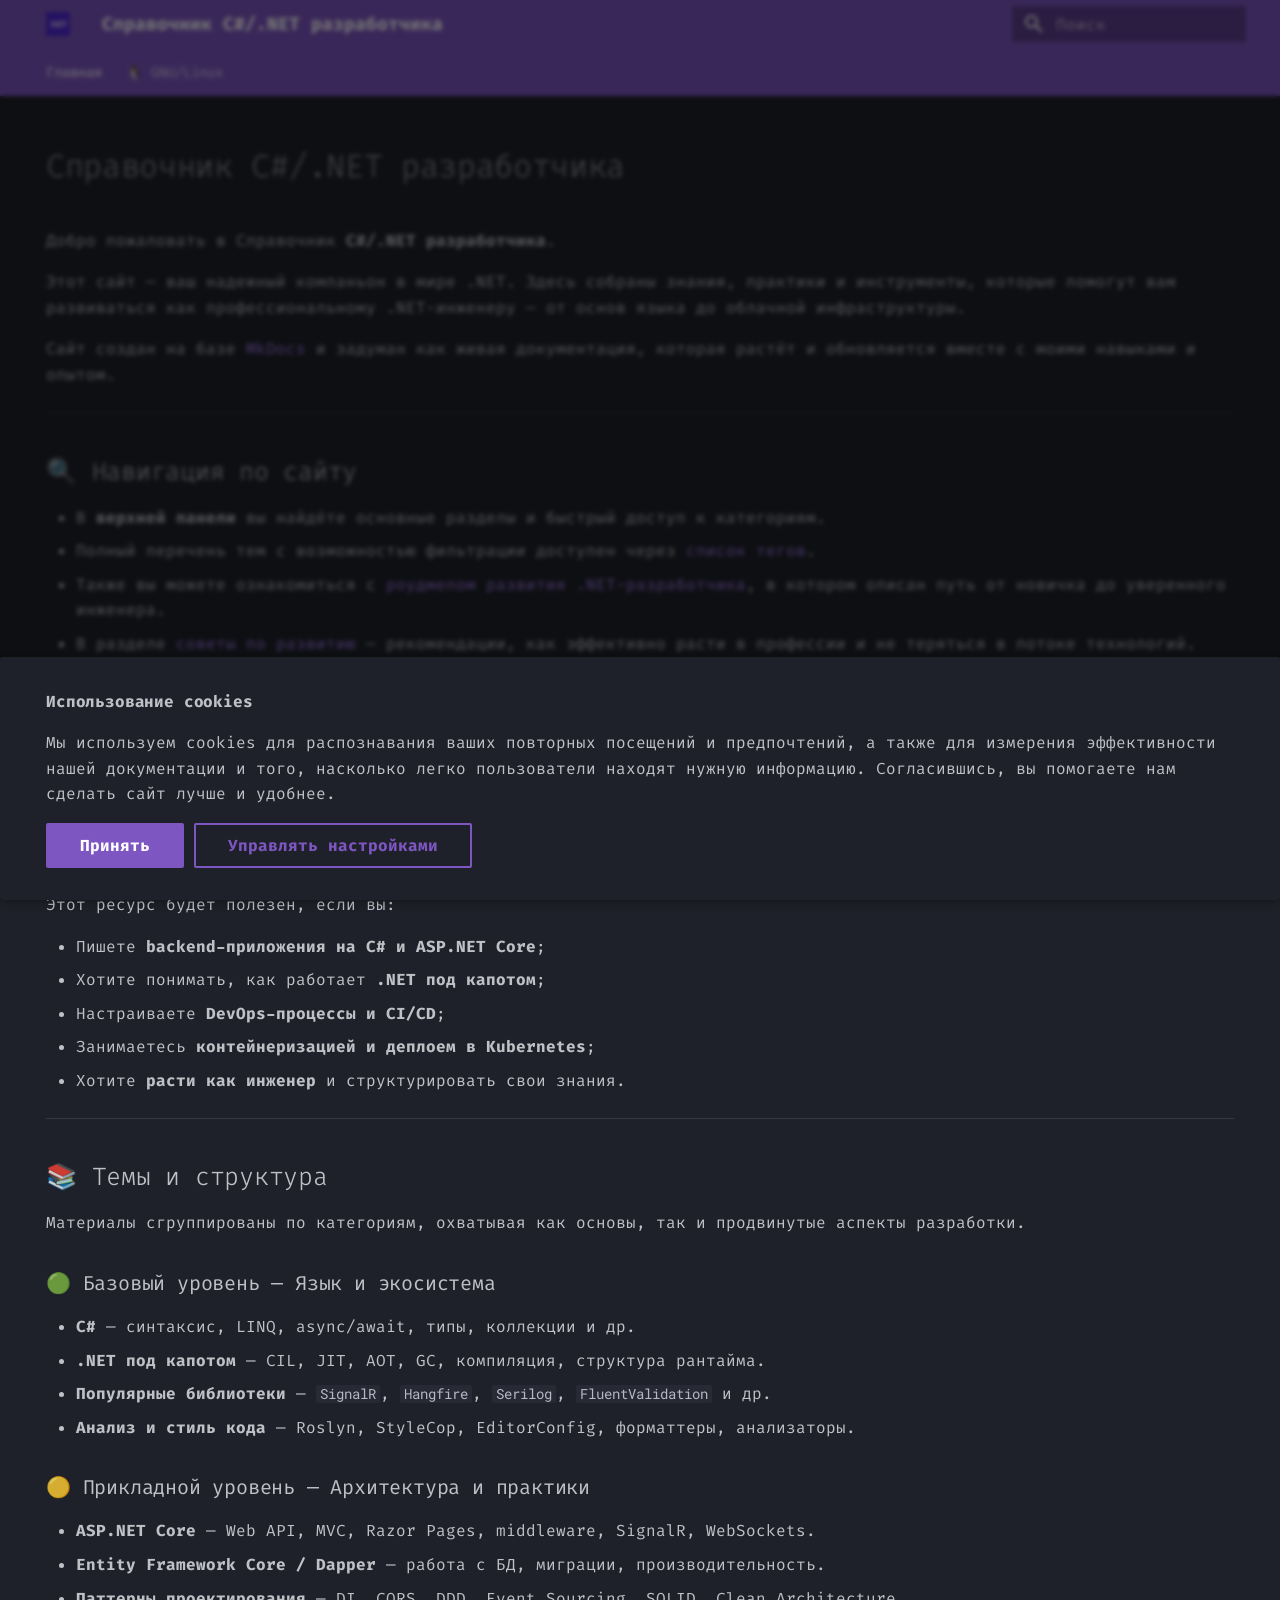
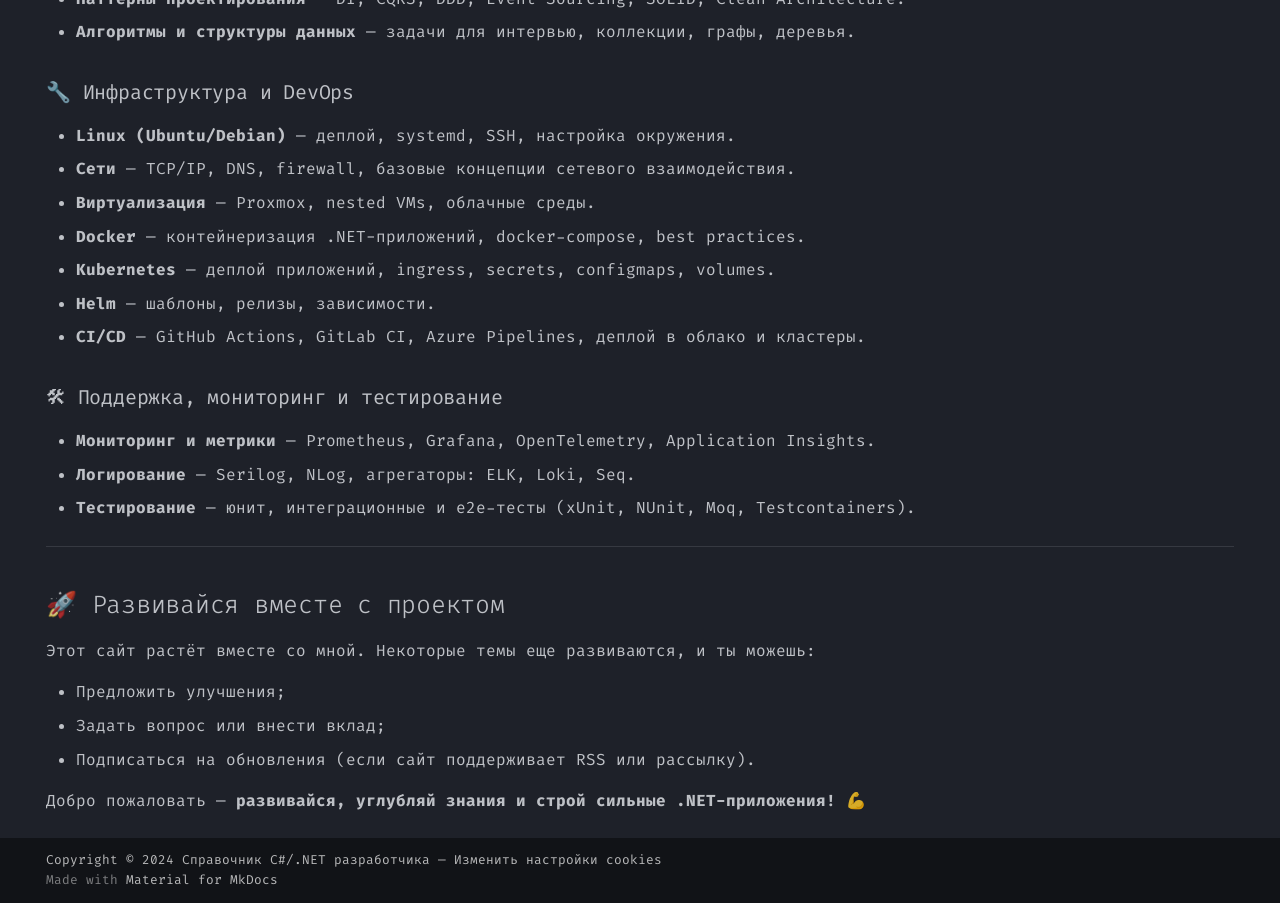
==== commit 52dafe97: "Deployed 5af6f55 with MkDocs version: 1.6.1" ====
--- a/index.html
+++ b/index.html
@@ -15,6 +15,8 @@
         <link rel="canonical" href="https://arthur-lokhov.github.io/dotnet-resources/">
       
       
+      
+        <link rel="next" href="linux/introduction/">
       
       
       <link rel="icon" href="assets/logo.png">
@@ -195,6 +197,26 @@
   
 
       
+        
+  
+  
+  
+  
+    
+    
+      <li class="md-tabs__item">
+        <a href="linux/introduction/" class="md-tabs__link">
+          
+  
+  
+  🐧 GNU/Linux
+
+        </a>
+      </li>
+    
+  
+
+      
     </ul>
   </div>
 </nav>
@@ -366,6 +388,102 @@
     </ul>
   
 </nav>
+      
+    </li>
+  
+
+    
+      
+      
+  
+  
+  
+  
+    
+    
+    
+    
+      
+      
+        
+      
+    
+    
+    <li class="md-nav__item md-nav__item--nested">
+      
+        
+        
+        <input class="md-nav__toggle md-toggle " type="checkbox" id="__nav_2" >
+        
+          
+          <label class="md-nav__link" for="__nav_2" id="__nav_2_label" tabindex="0">
+            
+  
+  
+  <span class="md-ellipsis">
+    🐧 GNU/Linux
+    
+  </span>
+  
+
+            <span class="md-nav__icon md-icon"></span>
+          </label>
+        
+        <nav class="md-nav" data-md-level="1" aria-labelledby="__nav_2_label" aria-expanded="false">
+          <label class="md-nav__title" for="__nav_2">
+            <span class="md-nav__icon md-icon"></span>
+            🐧 GNU/Linux
+          </label>
+          <ul class="md-nav__list" data-md-scrollfix>
+            
+              
+                
+  
+  
+  
+  
+    <li class="md-nav__item">
+      <a href="linux/introduction/" class="md-nav__link">
+        
+  
+  
+  <span class="md-ellipsis">
+    Введение в Linux
+    
+  </span>
+  
+
+      </a>
+    </li>
+  
+
+              
+            
+              
+                
+  
+  
+  
+  
+    <li class="md-nav__item">
+      <a href="linux/architecture/" class="md-nav__link">
+        
+  
+  
+  <span class="md-ellipsis">
+    Архитектура системы Linux
+    
+  </span>
+  
+
+      </a>
+    </li>
+  
+
+              
+            
+          </ul>
+        </nav>
       
     </li>
   
